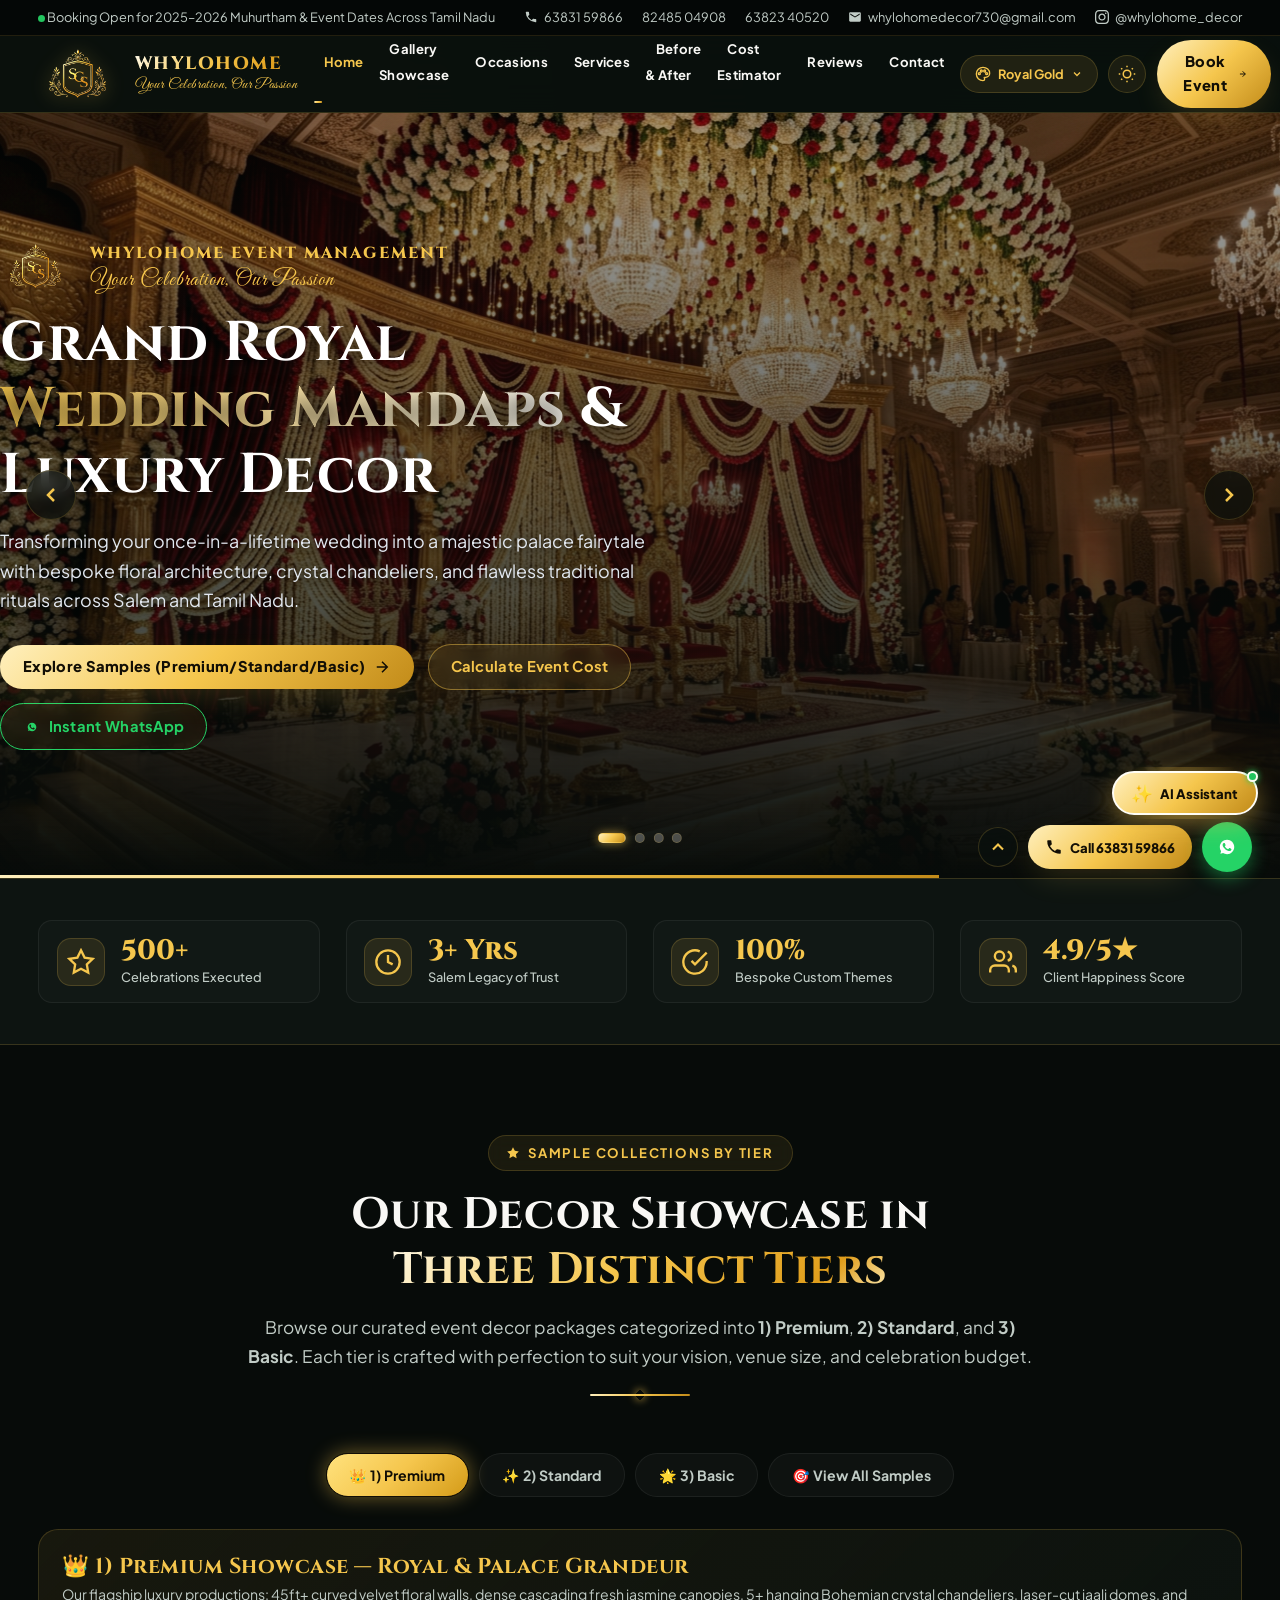
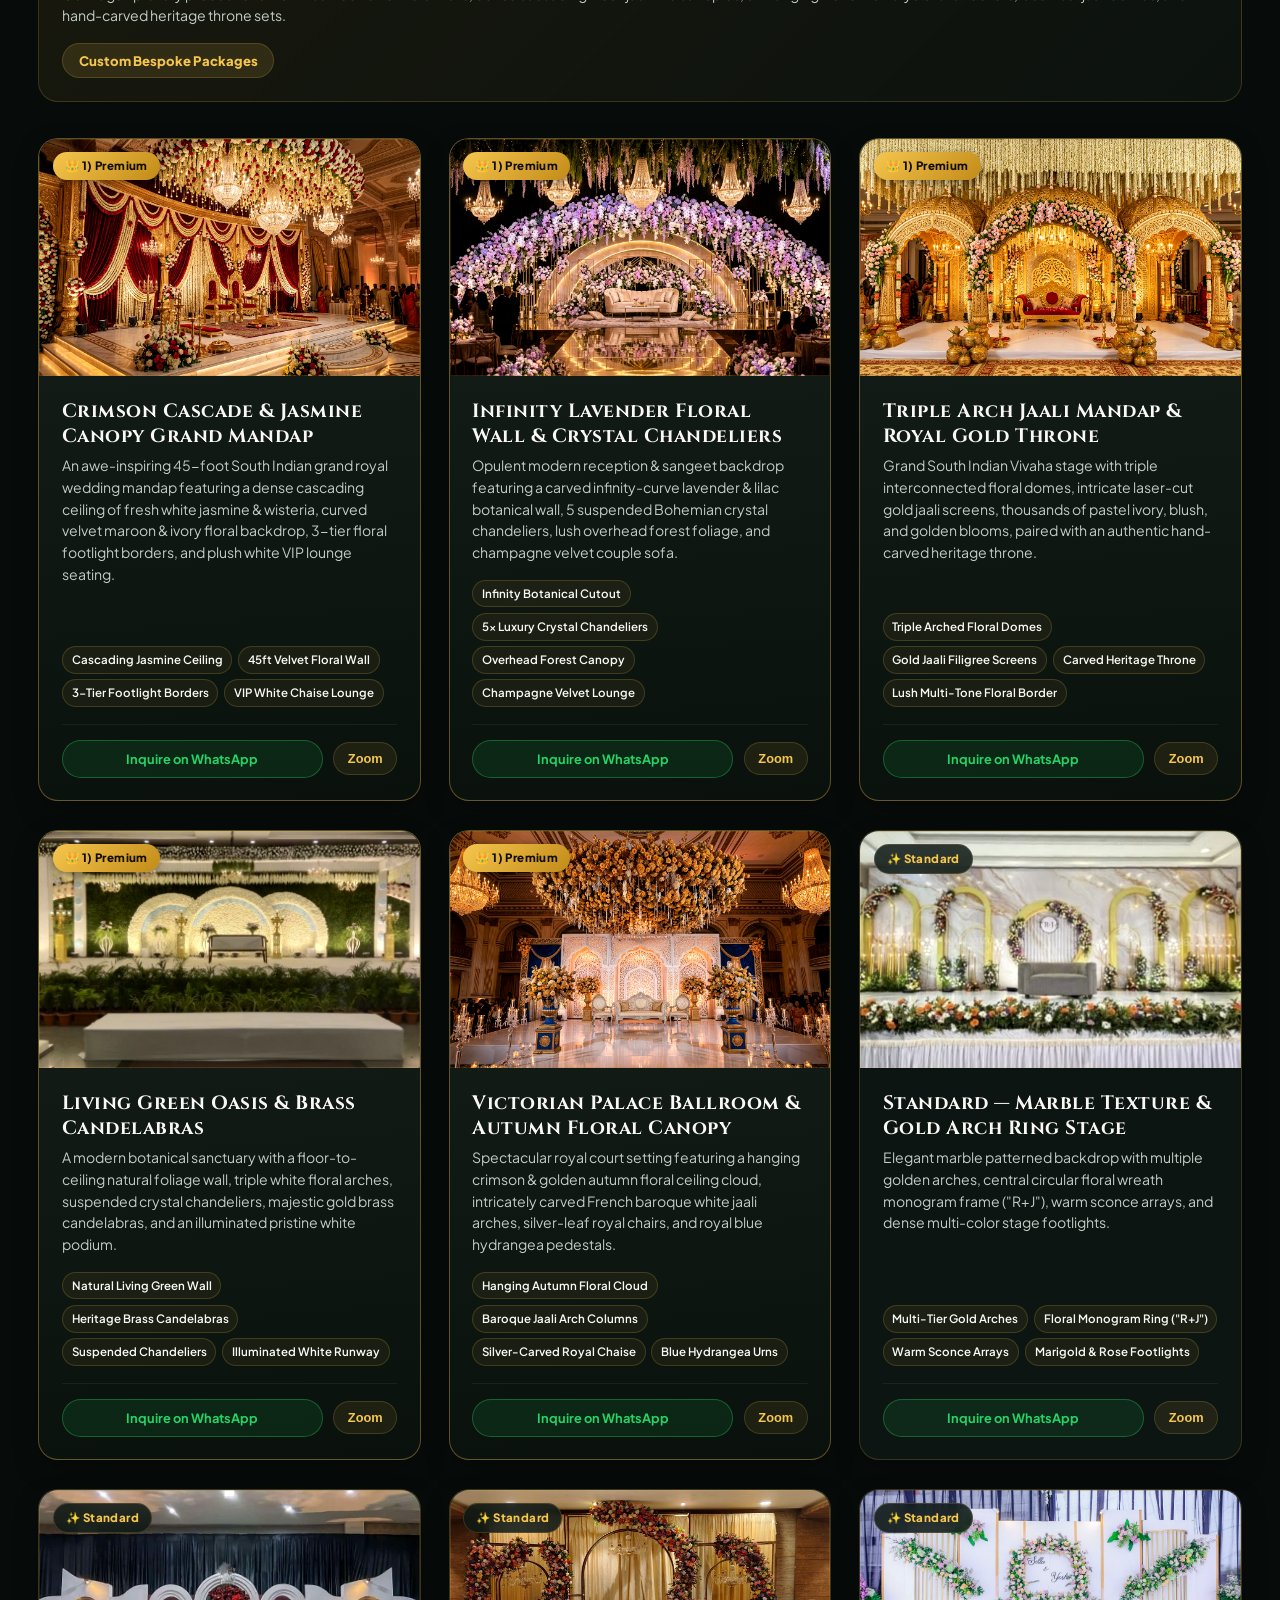
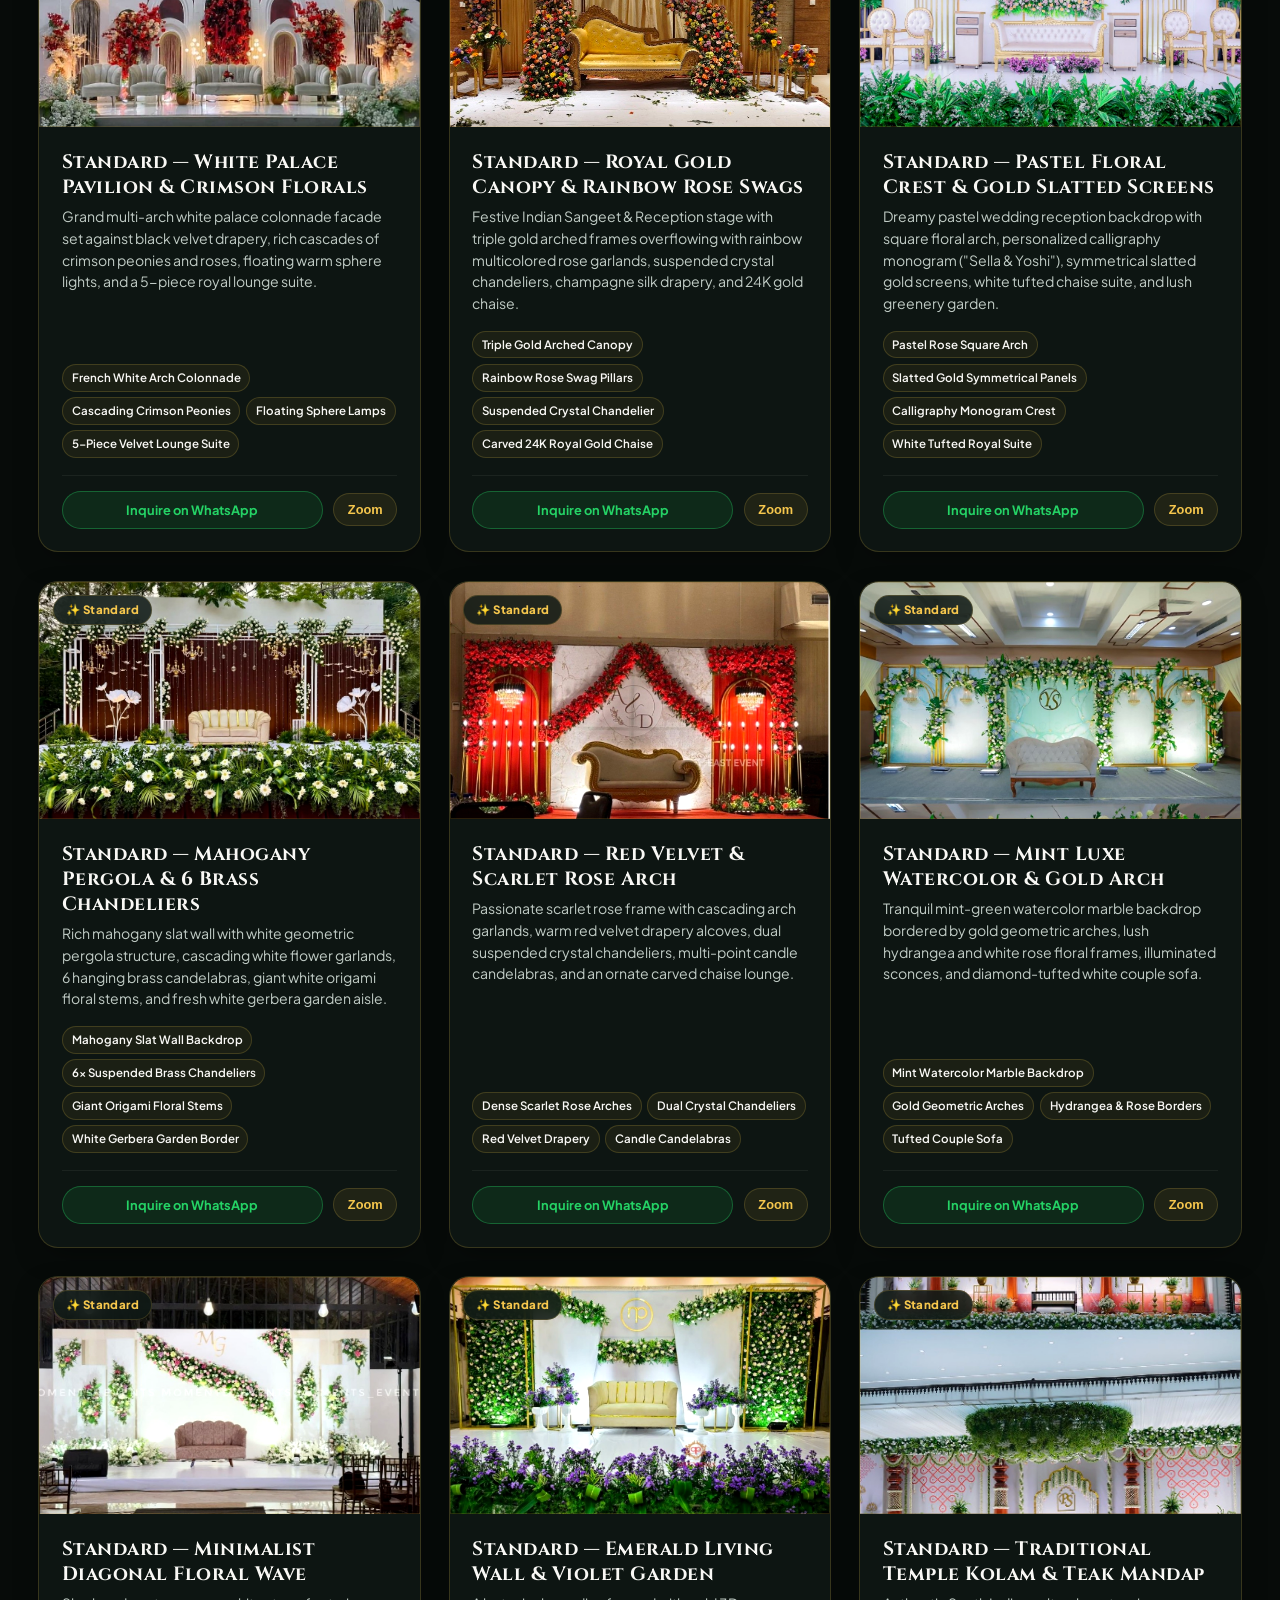
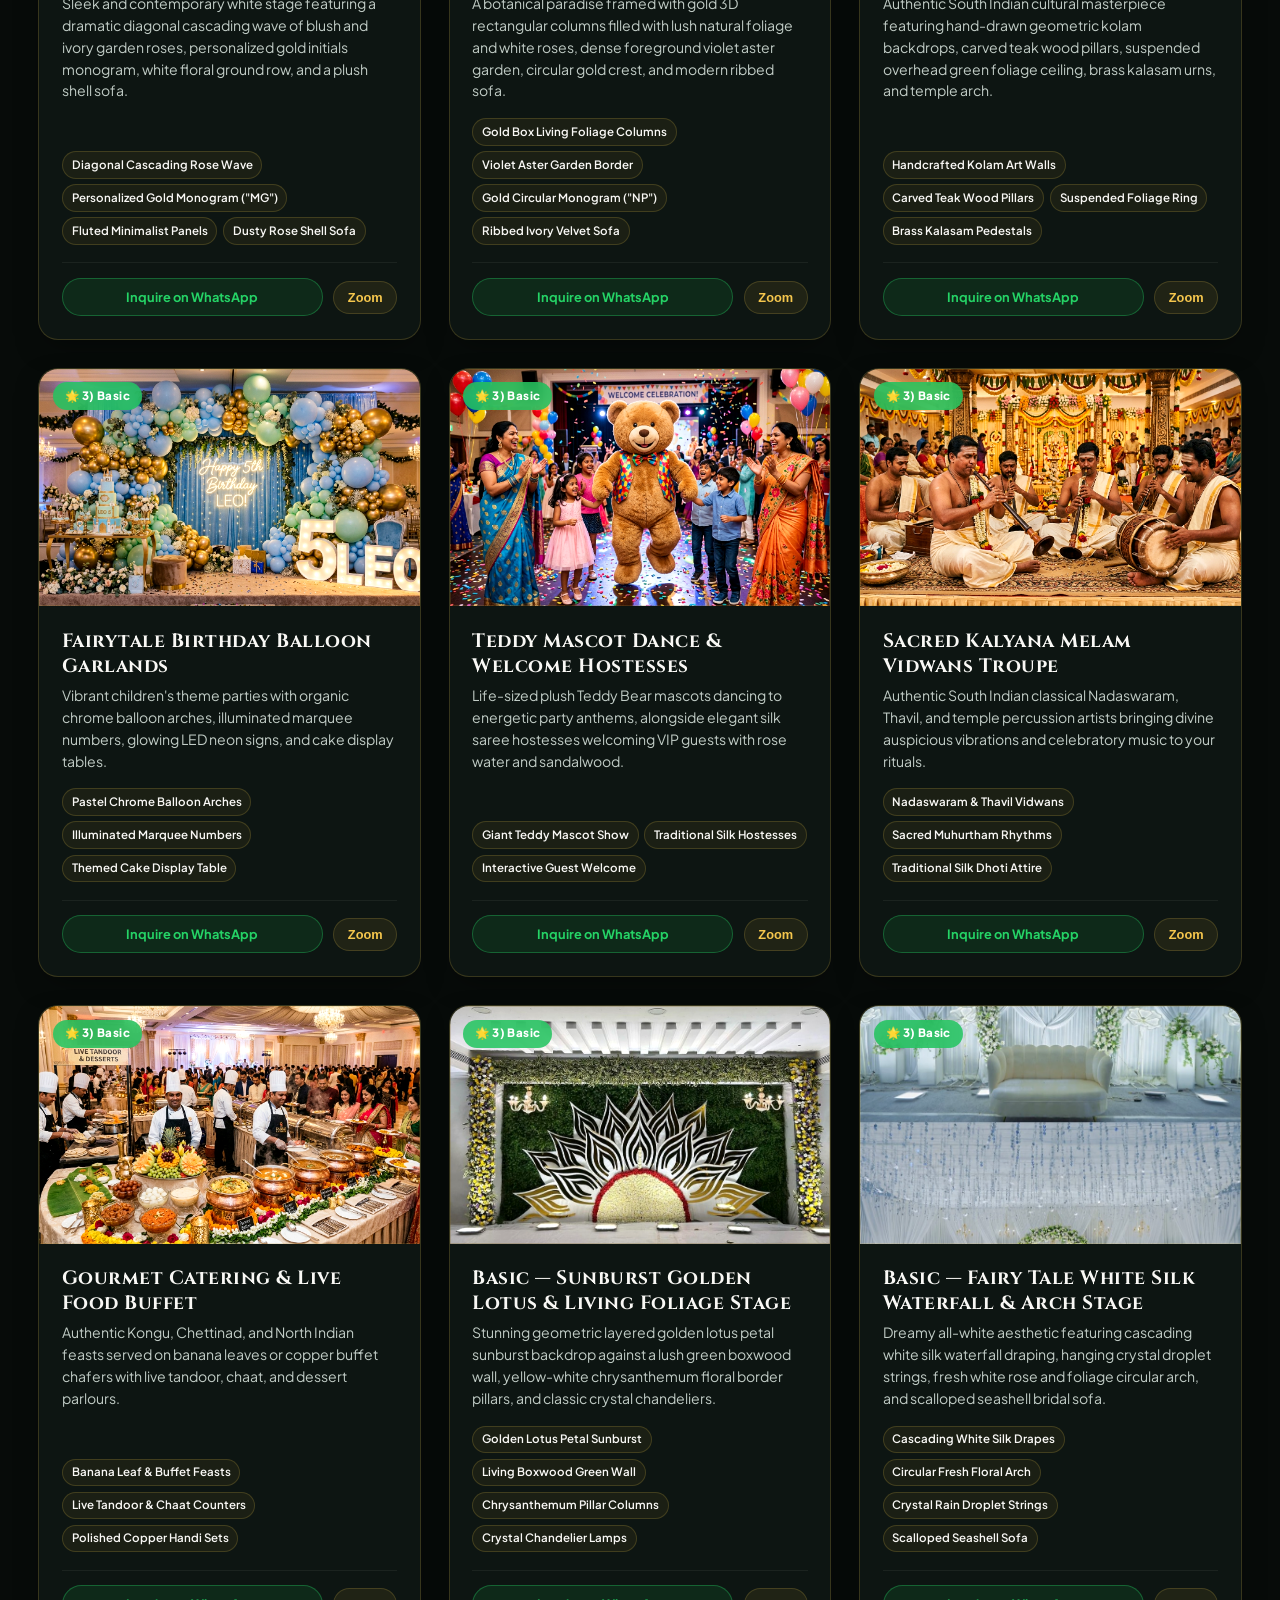
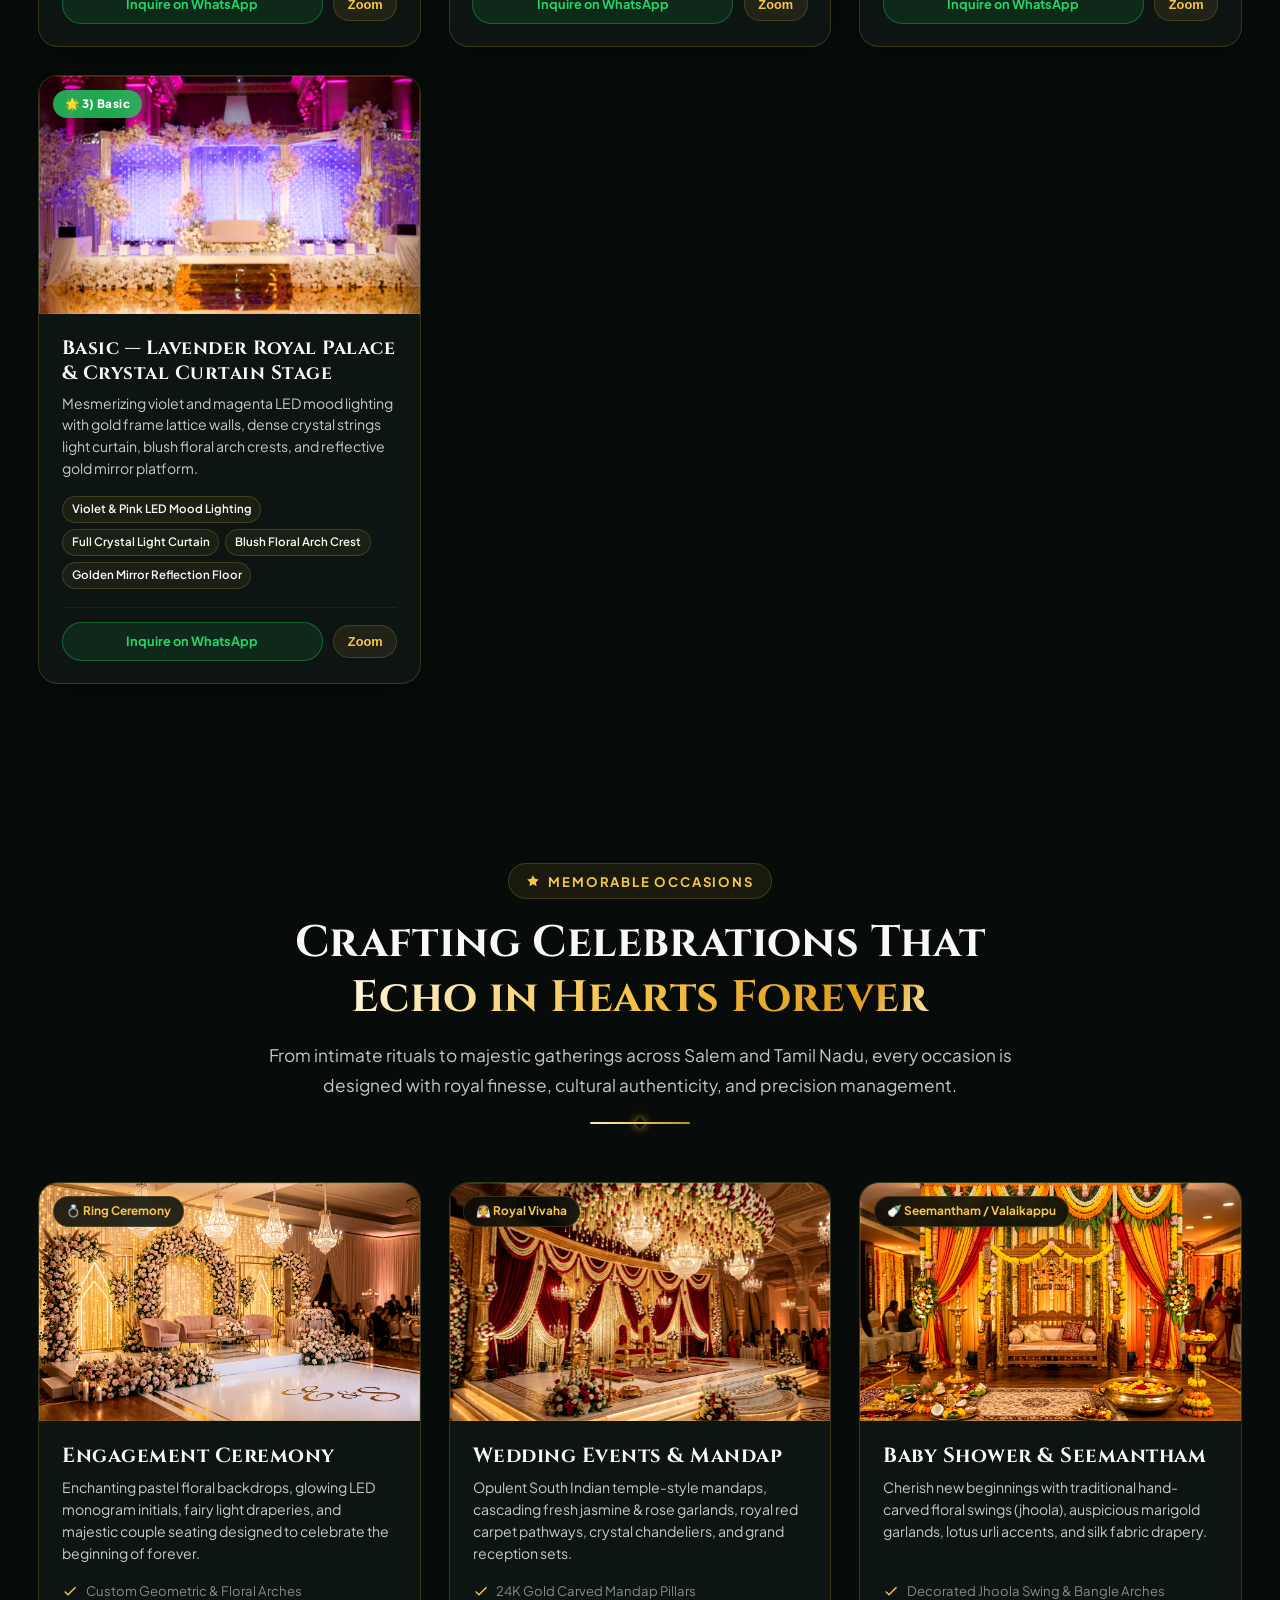
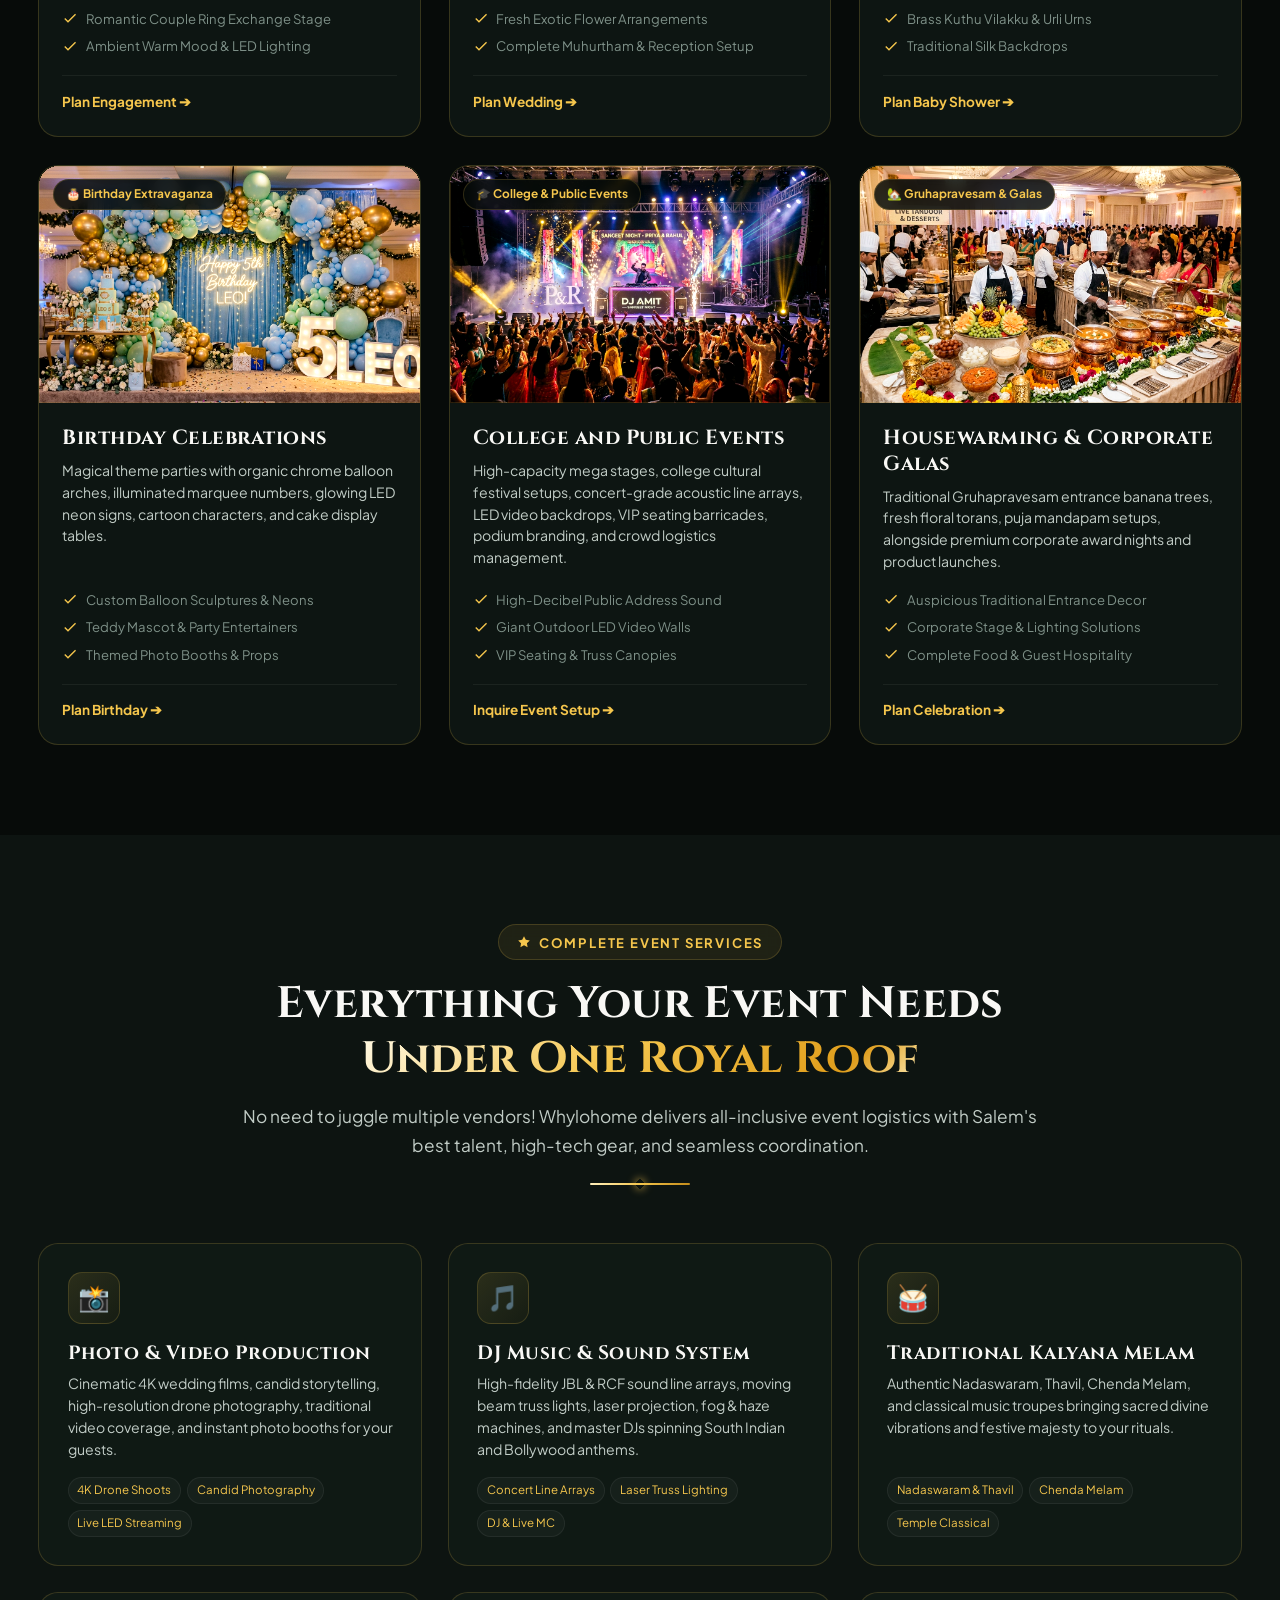
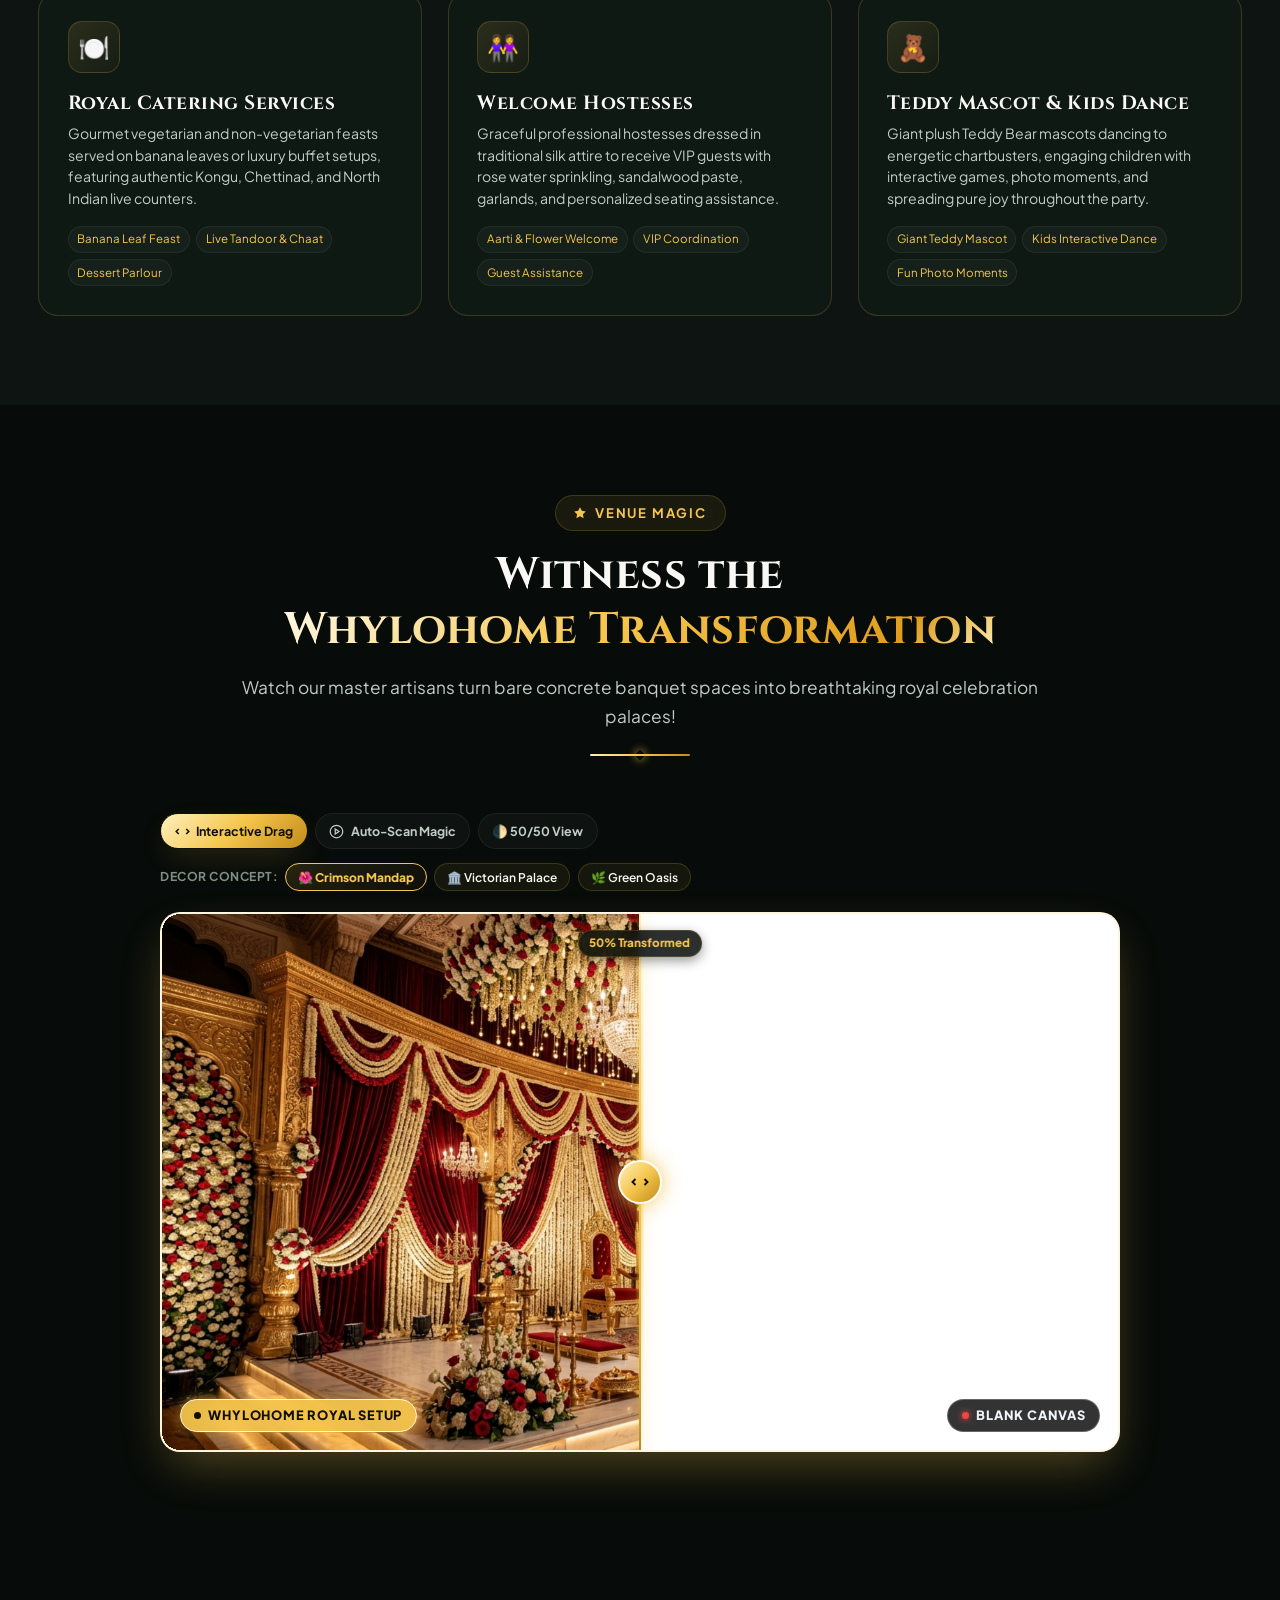
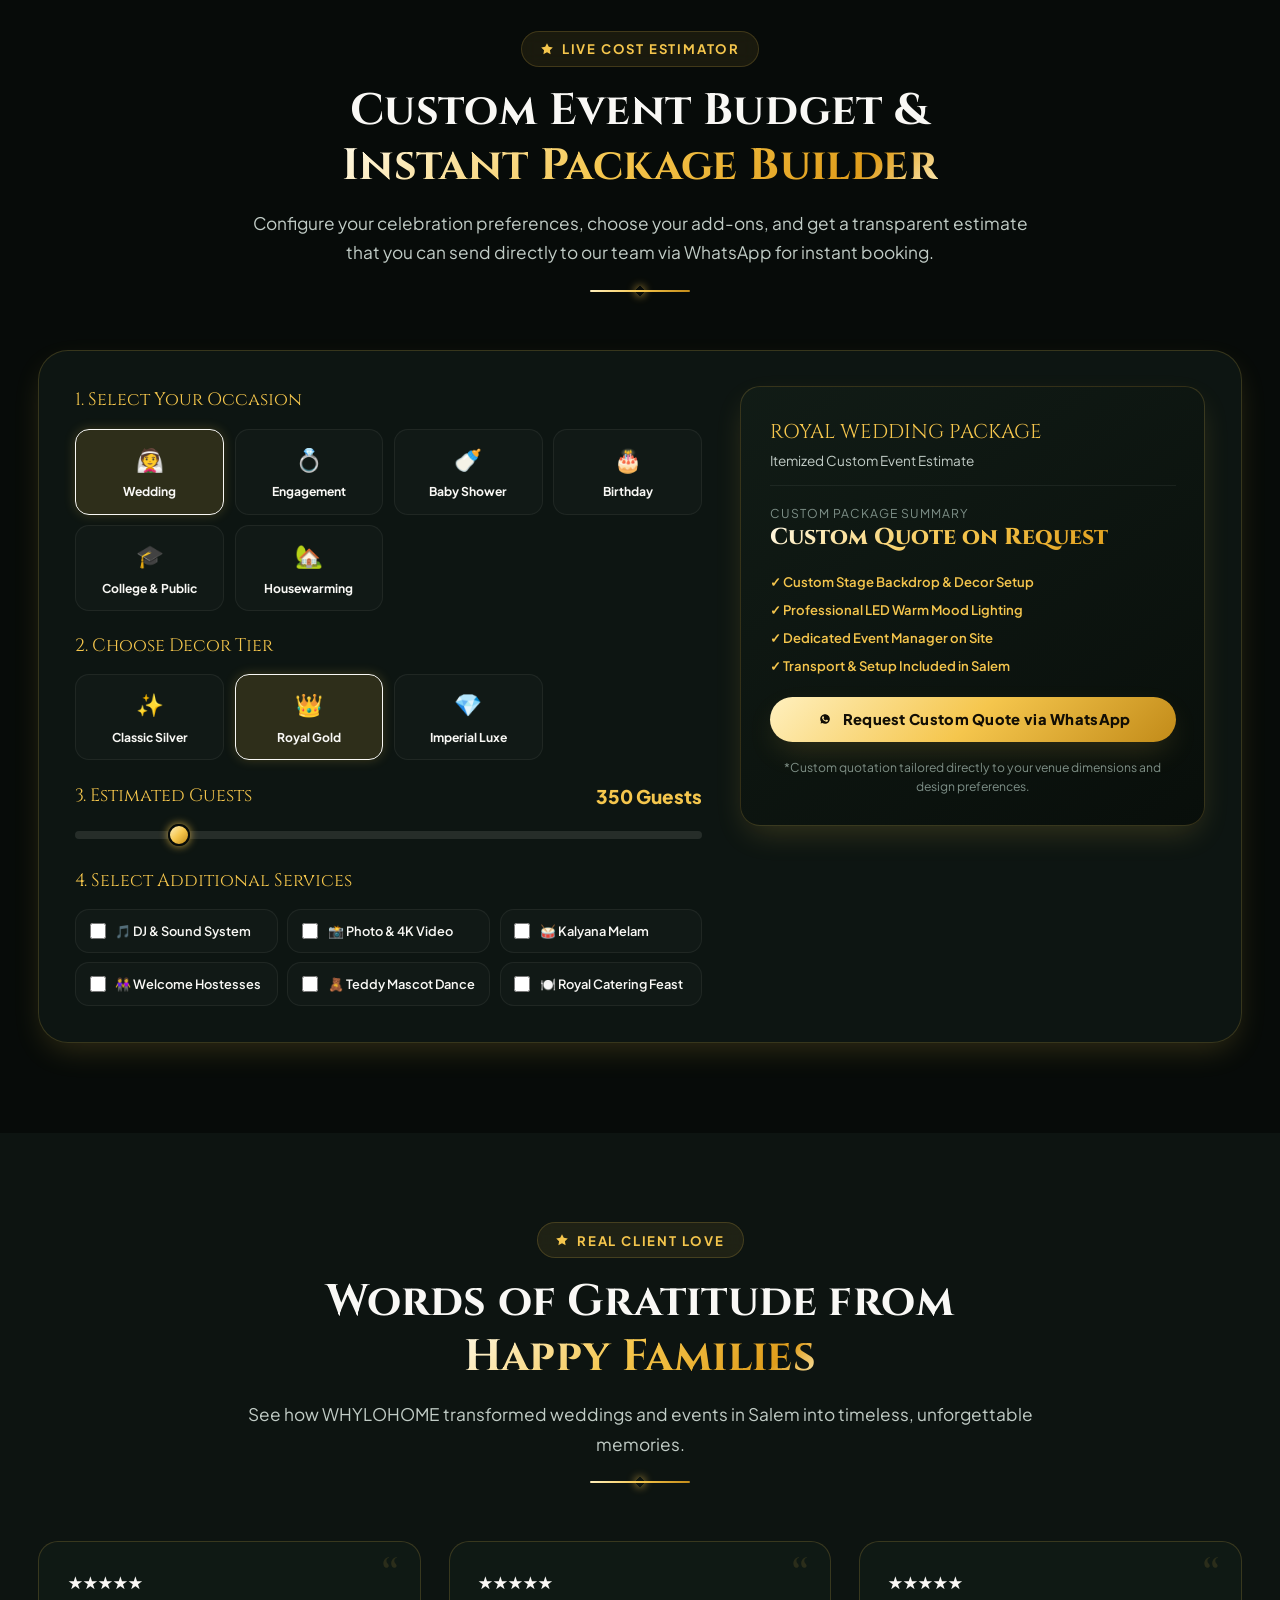
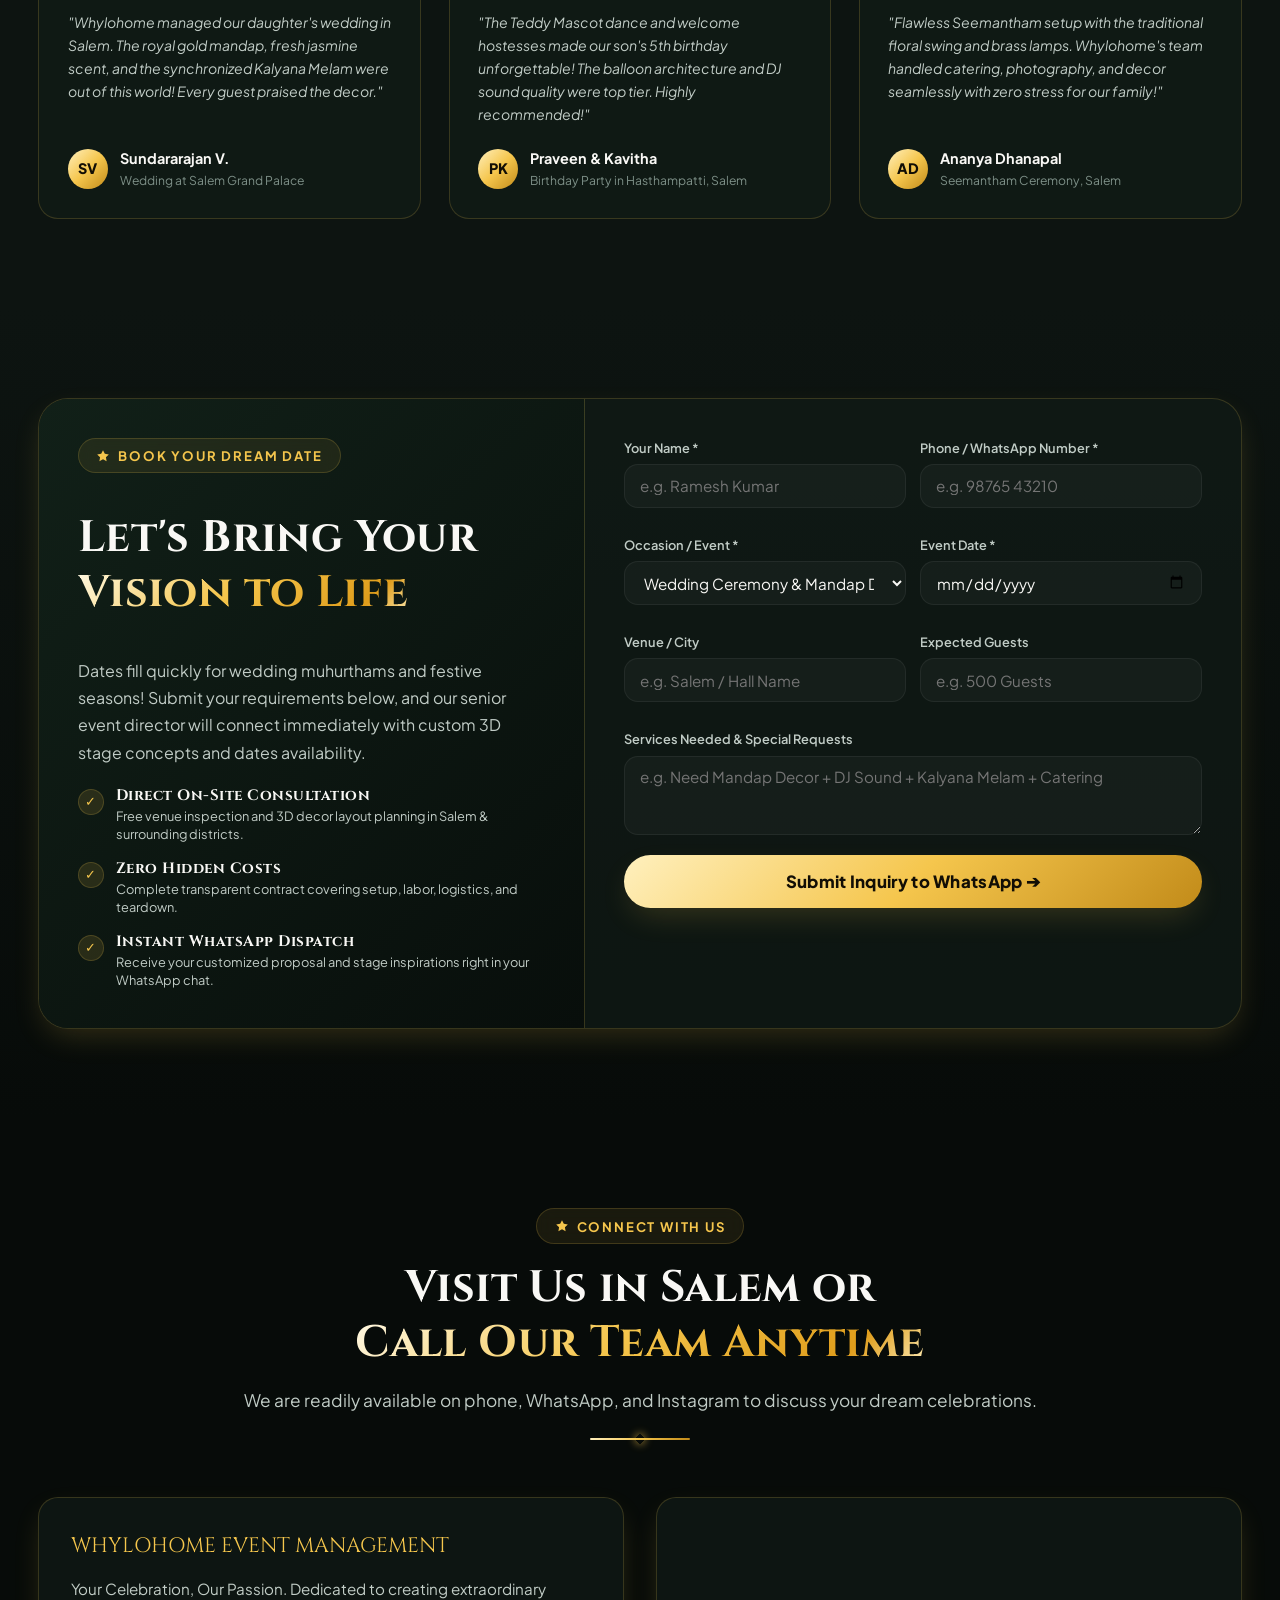
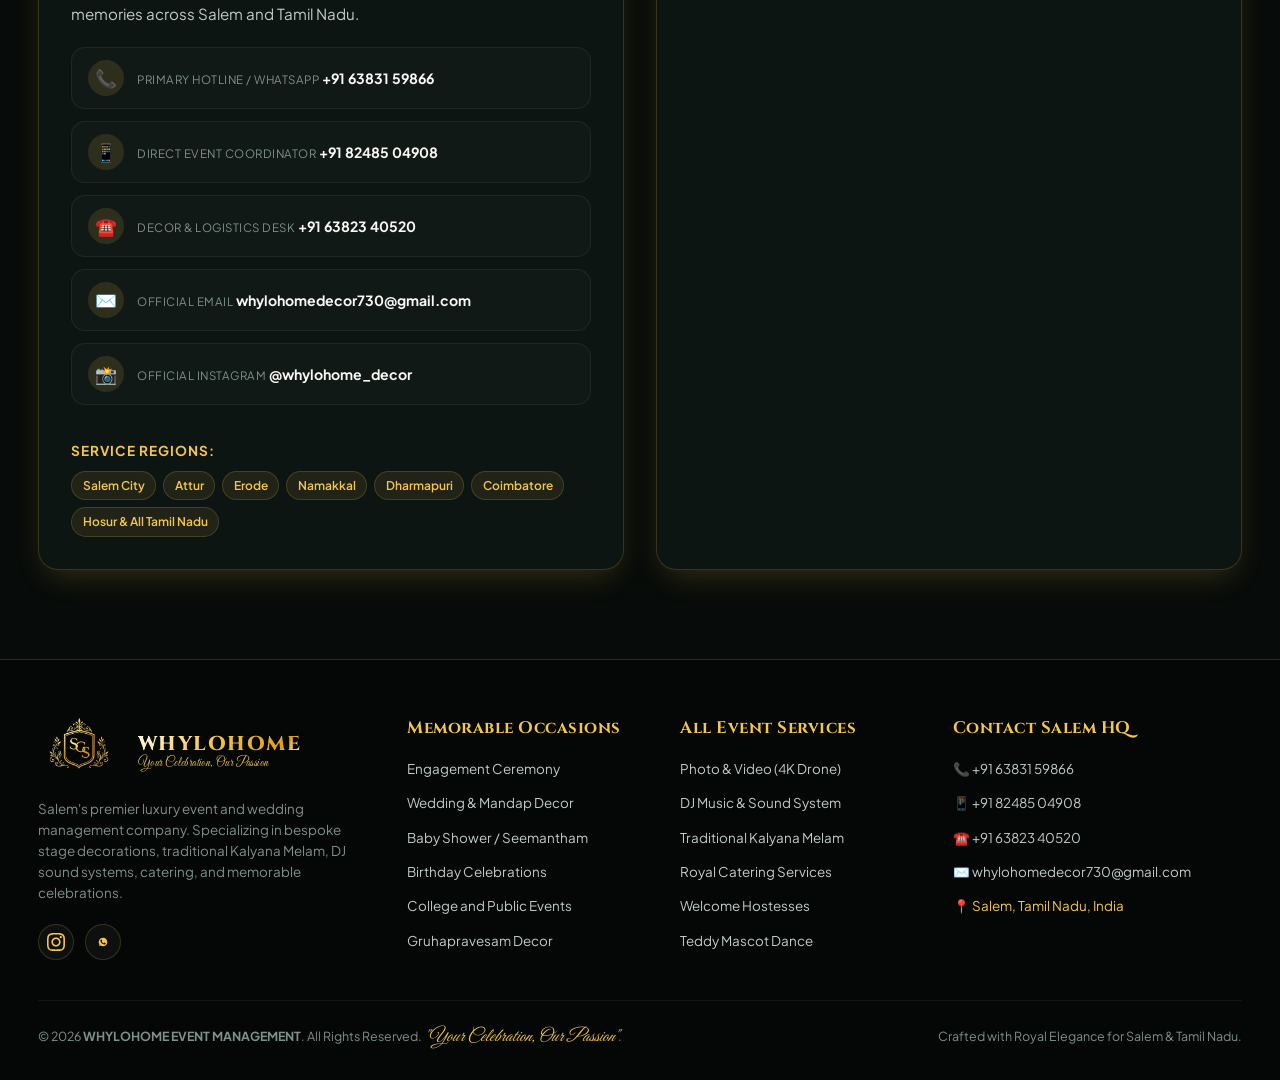
==== Videos/whylohome_website/index.html @ af34e176 "Initial commit for WhyLoHome" ====
<!DOCTYPE html>
<html lang="en" data-theme="dark">
<head>
  <meta charset="UTF-8">
  <meta name="viewport" content="width=device-width, initial-scale=1.0, maximum-scale=5.0, viewport-fit=cover">
  <title>WHYLOHOME Event Management & Decor | Your Celebration, Our Passion | Salem, Tamil Nadu</title>
  
  <!-- SEO & Social Meta Tags -->
  <meta name="description" content="WHYLOHOME Event Management & Decor (Salem, Tamil Nadu) — Premier wedding stages, floral decor, traditional Kalyana Melam, DJ sound system, catering, photo/video, welcome hostesses, and teddy dance mascot entertainment.">
  <meta name="keywords" content="Whylohome, Event Management Salem, Wedding Decorators Salem, Kalyana Melam Salem, DJ Sound System Salem, Baby Shower Decor Salem, Seemantham Decor, Birthday Party Organizers Salem, Catering Services Tamil Nadu">
  <meta name="author" content="WHYLOHOME Event Management">
  <meta name="theme-color" content="#080D0B">

  <!-- OpenGraph Tags -->
  <meta property="og:title" content="WHYLOHOME Event Management & Decor | Salem, Tamil Nadu">
  <meta property="og:description" content="Your Celebration, Our Passion. Luxury wedding decor, traditional melam, catering, DJ sound, and complete event management.">
  <meta property="og:image" content="assets/wedding_stage.jpg">
  <meta property="og:type" content="website">

  <!-- Favicon -->
  <link rel="icon" type="image/png" href="assets/sgs_logo.png">

  <!-- Google Fonts -->
  <link rel="preconnect" href="https://fonts.googleapis.com">
  <link rel="preconnect" href="https://fonts.gstatic.com" crossorigin>
  <link href="https://fonts.googleapis.com/css2?family=Alex+Brush&family=Cinzel:wght@500;600;700;800;900&family=Great+Vibes&family=Playfair+Display:ital,wght@0,500;0,700;1,400;1,600&family=Plus+Jakarta+Sans:wght@400;500;600;700;800&display=swap" rel="stylesheet">

  <!-- Stylesheets -->
  <link rel="stylesheet" href="css/style.css">

  <!-- JSON-LD Structured Data for Local Business -->
  <script type="application/ld+json">
  {
    "@context": "https://schema.org",
    "@type": "EventVenue",
    "name": "WHYLOHOME Event Management",
    "image": "assets/sgs_logo.png",
    "telephone": ["+916383159866", "+918248504908", "+916382340520"],
    "email": "whylohomedecor730@gmail.com",
    "address": {
      "@type": "PostalAddress",
      "addressLocality": "Salem",
      "addressRegion": "Tamil Nadu",
      "addressCountry": "IN"
    },
    "description": "Luxury Event & Decor Management in Salem: Weddings, Engagements, Baby Shower, Birthday Parties, DJ Sound, Kalyana Melam, Catering, and Hostesses.",
    "slogan": "Your Celebration, Our Passion"
  }
  </script>
</head>
<body>

  <!-- Gold Stardust Particle Canvas -->
  <canvas id="particlesCanvas"></canvas>

  <!-- Top Announcement Bar -->
  <aside class="top-bar">
    <div class="container">
      <div class="top-bar-inner">
        <div class="top-bar-left">
          <span class="top-bar-badge">
            <span class="pulse-dot"></span>
            Booking Open for 2025–2026 Muhurtham & Event Dates Across Tamil Nadu
          </span>
        </div>
        <div class="top-bar-right">
          <a href="tel:+916383159866" class="top-link" id="topCall1">
            <svg width="14" height="14" viewBox="0 0 24 24" fill="currentColor"><path d="M6.62 10.79a15.05 15.05 0 006.59 6.59l2.2-2.2a1 1 0 011.02-.24 11.36 11.36 0 003.58.57 1 1 0 011 1V20a1 1 0 01-1 1A17 17 0 013 4a1 1 0 011-1h3.5a1 1 0 011 1 11.36 11.36 0 00.57 3.58 1 1 0 01-.24 1.02l-2.21 2.19z"/></svg>
            63831 59866
          </a>
          <a href="tel:+918248504908" class="top-link" id="topCall2">82485 04908</a>
          <a href="tel:+916382340520" class="top-link" id="topCall3">63823 40520</a>
          <a href="mailto:whylohomedecor730@gmail.com" class="top-link" id="topEmail">
            <svg width="14" height="14" viewBox="0 0 24 24" fill="currentColor"><path d="M20 4H4c-1.1 0-2 .9-2 2v12c0 1.1.9 2 2 2h16c1.1 0 2-.9 2-2V6c0-1.1-.9-2-2-2zm0 4l-8 5-8-5V6l8 5 8-5v2z"/></svg>
            whylohomedecor730@gmail.com
          </a>
          <a href="https://instagram.com/whylohome_decor" target="_blank" rel="noopener" class="top-link" id="topInsta">
            <svg width="14" height="14" viewBox="0 0 24 24" fill="currentColor"><path d="M12 2.163c3.204 0 3.584.012 4.85.07 3.252.148 4.771 1.691 4.919 4.919.058 1.265.069 1.645.069 4.849 0 3.205-.012 3.584-.069 4.849-.149 3.225-1.664 4.771-4.919 4.919-1.266.058-1.644.07-4.85.07-3.204 0-3.584-.012-4.849-.07-3.26-.149-4.771-1.699-4.919-4.92-.058-1.265-.07-1.644-.07-4.849 0-3.204.013-3.583.07-4.849.149-3.227 1.664-4.771 4.919-4.919 1.266-.057 1.645-.069 4.849-.069zm0-2.163c-3.259 0-3.667.014-4.947.072-4.358.2-6.78 2.618-6.98 6.98-.059 1.281-.073 1.689-.073 4.948 0 3.259.014 3.668.072 4.948.2 4.358 2.618 6.78 6.98 6.98 1.281.058 1.689.072 4.948.072 3.259 0 3.668-.014 4.948-.072 4.354-.2 6.782-2.618 6.979-6.98.059-1.28.073-1.689.073-4.948 0-3.259-.014-3.667-.072-4.947-.196-4.354-2.617-6.78-6.979-6.98-1.281-.059-1.69-.073-4.949-.073zm0 5.838c-3.403 0-6.162 2.759-6.162 6.162s2.759 6.163 6.162 6.163 6.162-2.759 6.162-6.163c0-3.403-2.759-6.162-6.162-6.162zm0 10.162c-2.209 0-4-1.79-4-4 0-2.209 1.791-4 4-4s4 1.791 4 4c0 2.21-1.791 4-4 4zm6.406-11.845c-.796 0-1.441.645-1.441 1.44s.645 1.44 1.441 1.44c.795 0 1.439-.645 1.439-1.44s-.644-1.44-1.439-1.44z"/></svg>
            @whylohome_decor
          </a>
        </div>
      </div>
    </div>
  </aside>

  <!-- Sticky Luxury Navigation -->
  <header class="navbar" id="mainNavbar">
    <div class="container">
      <div class="navbar-inner">
        <a href="#home" class="nav-brand">
          <img src="assets/sgs_logo.png" alt="SGS WHYLOHOME Royal Crest Logo" class="nav-brand-logo">
          <div class="nav-brand-text">
            <span class="brand-main-title">WHYLOHOME</span>
            <span class="brand-tagline">Your Celebration, Our Passion</span>
          </div>
        </a>

        <!-- Navigation Links -->
        <nav>
          <ul class="nav-menu" id="navMenu">
            <li><a href="#home" class="nav-link active">Home</a></li>
            <li><a href="#gallery" class="nav-link">Gallery Showcase</a></li>
            <li><a href="#occasions" class="nav-link">Occasions</a></li>
            <li><a href="#services" class="nav-link">Services</a></li>
            <li><a href="#transformation" class="nav-link">Before & After</a></li>
            <li><a href="#estimator" class="nav-link">Cost Estimator</a></li>
            <li><a href="#reviews" class="nav-link">Reviews</a></li>
            <li><a href="#contact" class="nav-link">Contact</a></li>
          </ul>
        </nav>

        <!-- Right Side Nav Actions -->
        <div class="nav-actions">
          <!-- Multi-Theme Palette Selector Dropdown -->
          <div class="theme-dropdown-wrap" id="themeDropdownWrap">
            <button class="theme-picker-btn" id="themePickerBtn" title="Choose Luxury Theme Palette" aria-label="Choose Theme">
              <svg width="16" height="16" viewBox="0 0 24 24" fill="none" stroke="currentColor" stroke-width="2"><path d="M12 2C6.49 2 2 6.49 2 12s4.49 10 10 10c1.38 0 2.5-1.12 2.5-2.5 0-.61-.23-1.2-.64-1.67-.08-.1-.13-.23-.13-.36 0-.28.22-.5.5-.5H16c3.31 0 6-2.69 6-6 0-4.96-4.49-8.97-10-8.97zM6.5 13c-.83 0-1.5-.67-1.5-1.5S5.67 10 6.5 10s1.5.67 1.5 1.5S7.33 13 6.5 13zm3-4C8.67 9 8 8.33 8 7.5S8.67 6 9.5 6s1.5.67 1.5 1.5S10.33 9 9.5 9zm5 0c-.83 0-1.5-.67-1.5-1.5S13.67 6 14.5 6s1.5.67 1.5 1.5S15.33 9 14.5 9zm3 4c-.83 0-1.5-.67-1.5-1.5s.67-1.5 1.5-1.5 1.5.67 1.5 1.5-.67 1.5-1.5 1.5z"/></svg>
              <span id="activeThemeLabel">Theme</span>
              <svg width="12" height="12" viewBox="0 0 24 24" fill="none" stroke="currentColor" stroke-width="2.5"><path d="M6 9l6 6 6-6"/></svg>
            </button>
            <div class="theme-dropdown-menu" id="themeDropdownMenu">
              <div class="theme-menu-header">Select Luxury Theme</div>
              <button type="button" class="theme-option-btn active" data-theme-val="midnight">
                <div class="theme-option-info">
                  <span class="theme-color-dot dot-midnight"></span>
                  <span class="theme-option-name">👑 Royal Midnight Gold</span>
                </div>
                <span class="theme-option-check">✓</span>
              </button>
              <button type="button" class="theme-option-btn" data-theme-val="pearl">
                <div class="theme-option-info">
                  <span class="theme-color-dot dot-pearl"></span>
                  <span class="theme-option-name">☀️ Luxe Champagne Pearl</span>
                </div>
                <span class="theme-option-check">✓</span>
              </button>
              <button type="button" class="theme-option-btn" data-theme-val="emerald">
                <div class="theme-option-info">
                  <span class="theme-color-dot dot-emerald"></span>
                  <span class="theme-option-name">🌿 Emerald Palace Royale</span>
                </div>
                <span class="theme-option-check">✓</span>
              </button>
              <button type="button" class="theme-option-btn" data-theme-val="rosegold">
                <div class="theme-option-info">
                  <span class="theme-color-dot dot-rosegold"></span>
                  <span class="theme-option-name">🌸 Rose Gold Romance</span>
                </div>
                <span class="theme-option-check">✓</span>
              </button>
            </div>
          </div>

          <!-- Quick Toggle Mode Switch (One-Click Dark/Light) -->
          <button class="theme-toggle-btn" id="themeToggleBtn" title="Quick Toggle Day / Night" aria-label="Toggle Theme">
            <svg width="20" height="20" viewBox="0 0 24 24" fill="none" stroke="currentColor" stroke-width="2"><circle cx="12" cy="12" r="5"></circle><line x1="12" y1="1" x2="12" y2="3"></line><line x1="12" y1="21" x2="12" y2="23"></line><line x1="4.22" y1="4.22" x2="5.64" y2="5.64"></line><line x1="18.36" y1="18.36" x2="19.78" y2="19.78"></line><line x1="1" y1="12" x2="3" y2="12"></line><line x1="21" y1="12" x2="23" y2="12"></line><line x1="4.22" y1="19.78" x2="5.64" y2="18.36"></line><line x1="18.36" y1="5.64" x2="19.78" y2="4.22"></line></svg>
          </button>

          <!-- Quick WhatsApp CTA -->
          <a href="https://wa.me/916383159866?text=Hello%20WHYLOHOME,%20I%20would%20like%20to%20inquire%20about%20event%20and%20decor%20management%20services!" target="_blank" rel="noopener" class="btn-gold" id="navBookCta">
            <span>Book Event</span>
            <svg width="16" height="16" viewBox="0 0 24 24" fill="none" stroke="currentColor" stroke-width="2.5"><path d="M5 12h14M12 5l7 7-7 7"/></svg>
          </a>

          <!-- Mobile Hamburger -->
          <button class="mobile-menu-btn" id="mobileMenuBtn" aria-label="Toggle navigation menu">☰</button>
        </div>
      </div>
    </div>
  </header>

  <main>
    <!-- ==========================================================================
         HERO SLIDESHOW SECTION
         ========================================================================== -->
    <section class="hero-section" id="home">
      <div class="hero-slider">
        
        <!-- Slide 1: Grand Royal Wedding Stage -->
        <article class="hero-slide active">
          <div class="hero-slide-bg" style="background-image: url('assets/premium_stage_crimson_curtain.jpg');"></div>
          <div class="hero-overlay"></div>
          <div class="container hero-content-wrapper">
            <div class="hero-content">
              <div class="hero-logo-lockup">
                <img src="assets/sgs_logo.png" alt="SGS Crest" class="hero-shield-img">
                <div>
                  <div class="hero-brand-title">WHYLOHOME EVENT MANAGEMENT</div>
                  <div class="hero-tagline-text">Your Celebration, Our Passion</div>
                </div>
              </div>
              <h1 class="hero-main-heading">
                Grand Royal <span class="gold-text-shimmer">Wedding Mandaps</span> & Luxury Decor
              </h1>
              <p class="hero-description">
                Transforming your once-in-a-lifetime wedding into a majestic palace fairytale with bespoke floral architecture, crystal chandeliers, and flawless traditional rituals across Salem and Tamil Nadu.
              </p>
              <div class="hero-cta-group">
                <a href="#gallery" class="btn-gold">
                  <span>Explore Samples (Premium/Standard/Basic)</span>
                  <svg width="18" height="18" viewBox="0 0 24 24" fill="none" stroke="currentColor" stroke-width="2"><path d="M5 12h14M12 5l7 7-7 7"/></svg>
                </a>
                <a href="#estimator" class="btn-outline-gold">
                  <span>Calculate Event Cost</span>
                </a>
                <a href="https://wa.me/916383159866?text=Hi%20Whylohome,%20I'm%20planning%20a%20wedding%20and%20need%20stage%20decor%20details." target="_blank" rel="noopener" class="btn-outline-gold" style="border-color: #25D366; color: #25D366;">
                  <svg width="18" height="18" viewBox="0 0 24 24" fill="currentColor"><path d="M12.031 6.172c-3.181 0-5.767 2.586-5.768 5.766-.001 1.298.38 2.27 1.019 3.287l-.582 2.128 2.182-.573c.978.58 1.911.928 3.145.929 3.178 0 5.767-2.587 5.768-5.766.001-3.187-2.575-5.77-5.764-5.771zm3.392 8.244c-.144.405-.837.774-1.17.824-.299.045-.677.063-1.092-.069-.252-.08-.575-.187-.988-.365-1.739-.751-2.874-2.502-2.961-2.617-.087-.116-.708-.94-.708-1.793s.448-1.273.607-1.446c.159-.173.346-.217.462-.217l.332.006c.106.005.249-.04.39.298.144.347.491 1.2.534 1.287.043.087.072.188.014.304-.058.116-.087.188-.173.289l-.26.304c-.087.086-.177.18-.076.354.101.174.449.741.964 1.201.662.591 1.221.774 1.394.86.173.086.275.072.376-.044.101-.116.433-.506.549-.68.116-.173.231-.145.39-.087s1.011.477 1.184.564.289.13.332.202c.043.073.043.419-.101.824z"/></svg>
                  <span>Instant WhatsApp</span>
                </a>
              </div>
            </div>
          </div>
        </article>

        <!-- Slide 2: Modern Lavender Infinity Stage -->
        <article class="hero-slide">
          <div class="hero-slide-bg" style="background-image: url('assets/premium_stage_lavender_infinity.jpg');"></div>
          <div class="hero-overlay"></div>
          <div class="container hero-content-wrapper">
            <div class="hero-content">
              <div class="hero-logo-lockup">
                <img src="assets/sgs_logo.png" alt="SGS Crest" class="hero-shield-img">
                <div>
                  <div class="hero-brand-title">WHYLOHOME EVENT MANAGEMENT</div>
                  <div class="hero-tagline-text">Your Celebration, Our Passion</div>
                </div>
              </div>
              <h2 class="hero-main-heading">
                Dreamy <span class="gold-text-shimmer">Infinity Lavender & Crystal</span> Ambiances
              </h2>
              <p class="hero-description">
                Step into a world of romance with cascading botanical arches, hanging Bohemian crystal chandeliers, infinity floral walls, and champagne velvet lounges.
              </p>
              <div class="hero-cta-group">
                <a href="#gallery" class="btn-gold">
                  <span>View Premium Designs</span>
                  <svg width="18" height="18" viewBox="0 0 24 24" fill="none" stroke="currentColor" stroke-width="2"><path d="M5 12h14M12 5l7 7-7 7"/></svg>
                </a>
                <a href="#booking" class="btn-outline-gold">
                  <span>Check Date Availability</span>
                </a>
              </div>
            </div>
          </div>
        </article>

        <!-- Slide 3: Triple Arch Jaali Mandap -->
        <article class="hero-slide">
          <div class="hero-slide-bg" style="background-image: url('assets/premium_stage_triple_arch_jaali.jpg');"></div>
          <div class="hero-overlay"></div>
          <div class="container hero-content-wrapper">
            <div class="hero-content">
              <div class="hero-logo-lockup">
                <img src="assets/sgs_logo.png" alt="SGS Crest" class="hero-shield-img">
                <div>
                  <div class="hero-brand-title">WHYLOHOME EVENT MANAGEMENT</div>
                  <div class="hero-tagline-text">Your Celebration, Our Passion</div>
                </div>
              </div>
              <h2 class="hero-main-heading">
                Heritage <span class="gold-text-shimmer">Triple Jaali Domes & Royal Gold Throne</span>
              </h2>
              <p class="hero-description">
                Honor sacred traditions with hand-carved heritage throne sets, thousands of pastel rose and jasmine blossoms, and intricate royal gold jaali screen architecture.
              </p>
              <div class="hero-cta-group">
                <a href="#services" class="btn-gold">
                  <span>All-In-One Services</span>
                  <svg width="18" height="18" viewBox="0 0 24 24" fill="none" stroke="currentColor" stroke-width="2"><path d="M5 12h14M12 5l7 7-7 7"/></svg>
                </a>
                <a href="#estimator" class="btn-outline-gold">
                  <span>Plan Mandap Setup</span>
                </a>
              </div>
            </div>
          </div>
        </article>

        <!-- Slide 4: Victorian Palace Ballroom -->
        <article class="hero-slide">
          <div class="hero-slide-bg" style="background-image: url('assets/premium_stage_victorian_palace.jpg');"></div>
          <div class="hero-overlay"></div>
          <div class="container hero-content-wrapper">
            <div class="hero-content">
              <div class="hero-logo-lockup">
                <img src="assets/sgs_logo.png" alt="SGS Crest" class="hero-shield-img">
                <div>
                  <div class="hero-brand-title">WHYLOHOME EVENT MANAGEMENT</div>
                  <div class="hero-tagline-text">Your Celebration, Our Passion</div>
                </div>
              </div>
              <h2 class="hero-main-heading">
                Victorian <span class="gold-text-shimmer">Palace Suspended Floral Cloud</span>
              </h2>
              <p class="hero-description">
                Elevate your reception with suspended autumn flower clouds, French baroque jaali arches, silver-carved seating, and majestic hydrangea pedestals.
              </p>
              <div class="hero-cta-group">
                <a href="#contact" class="btn-gold">
                  <span>Talk to Senior Planner</span>
                  <svg width="18" height="18" viewBox="0 0 24 24" fill="none" stroke="currentColor" stroke-width="2"><path d="M5 12h14M12 5l7 7-7 7"/></svg>
                </a>
                <a href="#gallery" class="btn-outline-gold">
                  <span>Explore 3 Categories</span>
                </a>
              </div>
            </div>
          </div>
        </article>

        <!-- Slideshow Arrows -->
        <button class="hero-nav-arrow prev" aria-label="Previous Slide">
          <svg width="24" height="24" viewBox="0 0 24 24" fill="none" stroke="currentColor" stroke-width="2.5"><path d="M15 18l-6-6 6-6"/></svg>
        </button>
        <button class="hero-nav-arrow next" aria-label="Next Slide">
          <svg width="24" height="24" viewBox="0 0 24 24" fill="none" stroke="currentColor" stroke-width="2.5"><path d="M9 18l6-6-6-6"/></svg>
        </button>

        <!-- Slideshow Pagination Dots -->
        <div class="hero-slider-pagination">
          <div class="pagination-dot active" data-index="0"></div>
          <div class="pagination-dot" data-index="1"></div>
          <div class="pagination-dot" data-index="2"></div>
          <div class="pagination-dot" data-index="3"></div>
        </div>

        <!-- Timer Progress Bar -->
        <div class="hero-progress-bar"></div>
      </div>
    </section>

    <!-- ==========================================================================
         STATS & TRUST PILLARS SECTION
         ========================================================================== -->
    <section class="stats-bar-section">
      <div class="container">
        <div class="stats-card-grid">
          
          <div class="stat-item">
            <div class="stat-icon-wrap">
              <svg width="28" height="28" viewBox="0 0 24 24" fill="none" stroke="currentColor" stroke-width="2"><path d="M12 2l3.09 6.26L22 9.27l-5 4.87 1.18 6.88L12 17.77l-6.18 3.25L7 14.14 2 9.27l6.91-1.01L12 2z"/></svg>
            </div>
            <div class="stat-info">
              <div class="stat-number" data-target="500" data-suffix="+">500+</div>
              <div class="stat-label">Celebrations Executed</div>
            </div>
          </div>

          <div class="stat-item">
            <div class="stat-icon-wrap">
              <svg width="28" height="28" viewBox="0 0 24 24" fill="none" stroke="currentColor" stroke-width="2"><circle cx="12" cy="12" r="10"></circle><polyline points="12 6 12 12 16 14"></polyline></svg>
            </div>
            <div class="stat-info">
              <div class="stat-number" data-target="3" data-suffix="+ Yrs">3+ Yrs</div>
              <div class="stat-label">Salem Legacy of Trust</div>
            </div>
          </div>

          <div class="stat-item">
            <div class="stat-icon-wrap">
              <svg width="28" height="28" viewBox="0 0 24 24" fill="none" stroke="currentColor" stroke-width="2"><path d="M22 11.08V12a10 10 0 1 1-5.93-9.14"></path><polyline points="22 4 12 14.01 9 11.01"></polyline></svg>
            </div>
            <div class="stat-info">
              <div class="stat-number" data-target="100" data-suffix="%">100%</div>
              <div class="stat-label">Bespoke Custom Themes</div>
            </div>
          </div>

          <div class="stat-item">
            <div class="stat-icon-wrap">
              <svg width="28" height="28" viewBox="0 0 24 24" fill="none" stroke="currentColor" stroke-width="2"><path d="M17 21v-2a4 4 0 0 0-4-4H5a4 4 0 0 0-4 4v2"></path><circle cx="9" cy="7" r="4"></circle><path d="M23 21v-2a4 4 0 0 0-3-3.87"></path><path d="M16 3.13a4 4 0 0 1 0 7.75"></path></svg>
            </div>
            <div class="stat-info">
              <div class="stat-number" data-target="4.9" data-suffix="/5★">4.9/5★</div>
              <div class="stat-label">Client Happiness Score</div>
            </div>
          </div>

        </div>
      </div>
    </section>

    <!-- ==========================================================================
         3-TIER CATEGORIZED SHOWCASE GALLERY (PREMIUM, STANDARD, BASIC)
         ========================================================================== -->
    <section class="section" id="gallery">
      <div class="container">
        
        <header class="section-header">
          <div class="badge-royal">
            <svg viewBox="0 0 24 24"><path d="M12 2l3.09 6.26L22 9.27l-5 4.87 1.18 6.88L12 17.77l-6.18 3.25L7 14.14 2 9.27l6.91-1.01L12 2z"/></svg>
            Sample Collections By Tier
          </div>
          <h2 class="section-title">
            Our Decor Showcase in <span class="gold-text-gradient">Three Distinct Tiers</span>
          </h2>
          <p class="section-subtitle">
            Browse our curated event decor packages categorized into <strong>1) Premium</strong>, <strong>2) Standard</strong>, and <strong>3) Basic</strong>. Each tier is crafted with perfection to suit your vision, venue size, and celebration budget.
          </p>
          <div class="section-divider">
            <div class="section-divider-icon"></div>
          </div>
        </header>

        <!-- 3-Tier Interactive Category Tabs -->
        <div class="gallery-tier-nav">
          <button class="tier-tab-btn active premium-tab" data-tier="premium">
            <span>👑 1) Premium</span>
          </button>
          <button class="tier-tab-btn" data-tier="standard">
            <span>✨ 2) Standard</span>
          </button>
          <button class="tier-tab-btn" data-tier="basic">
            <span>🌟 3) Basic</span>
          </button>
          <button class="tier-tab-btn" data-tier="all">
            <span>🎯 View All Samples</span>
          </button>
        </div>

        <!-- Dynamic Tier Description Header Banner -->
        <div class="tier-info-banner" id="tierInfoBanner">
          <div class="tier-info-text">
            <h3 id="tierBannerTitle">👑 1) Premium Showcase — Royal & Palace Grandeur</h3>
            <p id="tierBannerDesc">Our flagship luxury productions: 45ft+ curved velvet floral walls, dense cascading fresh jasmine canopies, 5+ hanging Bohemian crystal chandeliers, laser-cut jaali domes, and hand-carved heritage throne sets.</p>
          </div>
          <div class="tier-price-pill" id="tierBannerPrice">Custom Bespoke Packages</div>
        </div>

        <!-- Categorized Samples Grid -->
        <div class="gallery-samples-grid" id="gallerySamplesGrid">

          <!-- ==========================================
               PREMIUM SAMPLES (5 Grand Stages Uploaded)
               ========================================== -->
          
          <!-- Premium 1: Crimson Cascade & Jasmine Canopy Grand Mandap -->
          <article class="sample-card is-premium" data-tier="premium">
            <div class="sample-img-wrap">
              <img src="assets/premium_stage_crimson_curtain.jpg" alt="Grand Royal Wedding Mandap with Maroon Velvet and Jasmine Canopy" class="sample-img" loading="lazy">
              <span class="sample-tier-tag premium-tag">👑 1) Premium</span>
              <div class="sample-zoom-overlay">
                <div class="sample-zoom-btn">🔍</div>
              </div>
            </div>
            <div class="sample-details">
              <h3 class="sample-title">Crimson Cascade & Jasmine Canopy Grand Mandap</h3>
              <p class="sample-desc">
                An awe-inspiring 45-foot South Indian grand royal wedding mandap featuring a dense cascading ceiling of fresh white jasmine & wisteria, curved velvet maroon & ivory floral backdrop, 3-tier floral footlight borders, and plush white VIP lounge seating.
              </p>
              <div class="sample-highlights">
                <span class="sample-highlight-pill">Cascading Jasmine Ceiling</span>
                <span class="sample-highlight-pill">45ft Velvet Floral Wall</span>
                <span class="sample-highlight-pill">3-Tier Footlight Borders</span>
                <span class="sample-highlight-pill">VIP White Chaise Lounge</span>
              </div>
              <div class="sample-actions">
                <a href="https://wa.me/916383159866?text=Hi%20Whylohome,%20I%20am%20interested%20in%20the%20*Premium%20Crimson%20Cascade%20%26%20Jasmine%20Canopy%20Grand%20Mandap*%20stage%20decor.%20Please%20share%20availability%20and%20quotation!" target="_blank" rel="noopener" class="sample-inquire-btn">
                  <span>Inquire on WhatsApp</span>
                </a>
                <button class="sample-view-btn" aria-label="View large photo">Zoom</button>
              </div>
            </div>
          </article>

          <!-- Premium 2: Infinity Lavender Botanical Wall & Crystal Chandeliers -->
          <article class="sample-card is-premium" data-tier="premium">
            <div class="sample-img-wrap">
              <img src="assets/premium_stage_lavender_infinity.jpg" alt="Infinity Lavender Floral Wall with Crystal Chandeliers" class="sample-img" loading="lazy">
              <span class="sample-tier-tag premium-tag">👑 1) Premium</span>
              <div class="sample-zoom-overlay">
                <div class="sample-zoom-btn">🔍</div>
              </div>
            </div>
            <div class="sample-details">
              <h3 class="sample-title">Infinity Lavender Floral Wall & Crystal Chandeliers</h3>
              <p class="sample-desc">
                Opulent modern reception & sangeet backdrop featuring a carved infinity-curve lavender & lilac botanical wall, 5 suspended Bohemian crystal chandeliers, lush overhead forest foliage, and champagne velvet couple sofa.
              </p>
              <div class="sample-highlights">
                <span class="sample-highlight-pill">Infinity Botanical Cutout</span>
                <span class="sample-highlight-pill">5x Luxury Crystal Chandeliers</span>
                <span class="sample-highlight-pill">Overhead Forest Canopy</span>
                <span class="sample-highlight-pill">Champagne Velvet Lounge</span>
              </div>
              <div class="sample-actions">
                <a href="https://wa.me/916383159866?text=Hi%20Whylohome,%20I%20am%20interested%20in%20the%20*Premium%20Infinity%20Lavender%20Floral%20Wall%20%26%20Crystal%20Chandeliers*%20setup.%20Please%20share%20details!" target="_blank" rel="noopener" class="sample-inquire-btn">
                  <span>Inquire on WhatsApp</span>
                </a>
                <button class="sample-view-btn" aria-label="View large photo">Zoom</button>
              </div>
            </div>
          </article>

          <!-- Premium 3: Triple Arch Jaali Mandap & Hand-Carved Royal Throne -->
          <article class="sample-card is-premium" data-tier="premium">
            <div class="sample-img-wrap">
              <img src="assets/premium_stage_triple_arch_jaali.jpg" alt="Triple Arch Jaali Mandap with Royal Carved Throne" class="sample-img" loading="lazy">
              <span class="sample-tier-tag premium-tag">👑 1) Premium</span>
              <div class="sample-zoom-overlay">
                <div class="sample-zoom-btn">🔍</div>
              </div>
            </div>
            <div class="sample-details">
              <h3 class="sample-title">Triple Arch Jaali Mandap & Royal Gold Throne</h3>
              <p class="sample-desc">
                Grand South Indian Vivaha stage with triple interconnected floral domes, intricate laser-cut gold jaali screens, thousands of pastel ivory, blush, and golden blooms, paired with an authentic hand-carved heritage throne.
              </p>
              <div class="sample-highlights">
                <span class="sample-highlight-pill">Triple Arched Floral Domes</span>
                <span class="sample-highlight-pill">Gold Jaali Filigree Screens</span>
                <span class="sample-highlight-pill">Carved Heritage Throne</span>
                <span class="sample-highlight-pill">Lush Multi-Tone Floral Border</span>
              </div>
              <div class="sample-actions">
                <a href="https://wa.me/916383159866?text=Hi%20Whylohome,%20I%20am%20interested%20in%20the%20*Premium%20Triple%20Arch%20Jaali%20Mandap%20%26%20Royal%20Gold%20Throne*%20setup.%20Please%20share%20quotation!" target="_blank" rel="noopener" class="sample-inquire-btn">
                  <span>Inquire on WhatsApp</span>
                </a>
                <button class="sample-view-btn" aria-label="View large photo">Zoom</button>
              </div>
            </div>
          </article>

          <!-- Premium 4: Living Green Oasis & Brass Candelabra Stage -->
          <article class="sample-card is-premium" data-tier="premium">
            <div class="sample-img-wrap">
              <img src="assets/premium_stage_greenery_chandelier.jpg" alt="Modern Living Green Wall Mandap with Chandeliers" class="sample-img" loading="lazy">
              <span class="sample-tier-tag premium-tag">👑 1) Premium</span>
              <div class="sample-zoom-overlay">
                <div class="sample-zoom-btn">🔍</div>
              </div>
            </div>
            <div class="sample-details">
              <h3 class="sample-title">Living Green Oasis & Brass Candelabras</h3>
              <p class="sample-desc">
                A modern botanical sanctuary with a floor-to-ceiling natural foliage wall, triple white floral arches, suspended crystal chandeliers, majestic gold brass candelabras, and an illuminated pristine white podium.
              </p>
              <div class="sample-highlights">
                <span class="sample-highlight-pill">Natural Living Green Wall</span>
                <span class="sample-highlight-pill">Heritage Brass Candelabras</span>
                <span class="sample-highlight-pill">Suspended Chandeliers</span>
                <span class="sample-highlight-pill">Illuminated White Runway</span>
              </div>
              <div class="sample-actions">
                <a href="https://wa.me/916383159866?text=Hi%20Whylohome,%20I%20am%20interested%20in%20the%20*Premium%20Living%20Green%20Oasis%20%26%20Brass%20Candelabra*%20stage.%20Please%20share%20details!" target="_blank" rel="noopener" class="sample-inquire-btn">
                  <span>Inquire on WhatsApp</span>
                </a>
                <button class="sample-view-btn" aria-label="View large photo">Zoom</button>
              </div>
            </div>
          </article>

          <!-- Premium 5: Victorian Palace Ballroom with Suspended Autumn Canopy -->
          <article class="sample-card is-premium" data-tier="premium">
            <div class="sample-img-wrap">
              <img src="assets/premium_stage_victorian_palace.jpg" alt="Victorian Palace Stage with Suspended Autumn Floral Canopy" class="sample-img" loading="lazy">
              <span class="sample-tier-tag premium-tag">👑 1) Premium</span>
              <div class="sample-zoom-overlay">
                <div class="sample-zoom-btn">🔍</div>
              </div>
            </div>
            <div class="sample-details">
              <h3 class="sample-title">Victorian Palace Ballroom & Autumn Floral Canopy</h3>
              <p class="sample-desc">
                Spectacular royal court setting featuring a hanging crimson & golden autumn floral ceiling cloud, intricately carved French baroque white jaali arches, silver-leaf royal chairs, and royal blue hydrangea pedestals.
              </p>
              <div class="sample-highlights">
                <span class="sample-highlight-pill">Hanging Autumn Floral Cloud</span>
                <span class="sample-highlight-pill">Baroque Jaali Arch Columns</span>
                <span class="sample-highlight-pill">Silver-Carved Royal Chaise</span>
                <span class="sample-highlight-pill">Blue Hydrangea Urns</span>
              </div>
              <div class="sample-actions">
                <a href="https://wa.me/916383159866?text=Hi%20Whylohome,%20I%20am%20interested%20in%20the%20*Premium%20Victorian%20Palace%20Ballroom%20%26%20Autumn%20Floral%20Canopy*%20setup.%20Please%20share%20quotation!" target="_blank" rel="noopener" class="sample-inquire-btn">
                  <span>Inquire on WhatsApp</span>
                </a>
                <button class="sample-view-btn" aria-label="View large photo">Zoom</button>
              </div>
            </div>
          </article>

          <!-- ==========================================
               STANDARD SAMPLES (10 Real Grand Stages Uploaded)
               ========================================== -->

          <!-- Standard 1: Marble Texture & Gold Arch Ring Stage -->
          <article class="sample-card" data-tier="standard">
            <div class="sample-img-wrap">
              <img src="assets/standard_stage_marble_gold_ring.jpg" alt="Standard Marble Texture with Gold Arches and Floral Ring Stage" class="sample-img" loading="lazy">
              <span class="sample-tier-tag standard-tag">✨ Standard</span>
              <div class="sample-zoom-overlay">
                <div class="sample-zoom-btn">🔍</div>
              </div>
            </div>
            <div class="sample-details">
              <h3 class="sample-title">Standard — Marble Texture & Gold Arch Ring Stage</h3>
              <p class="sample-desc">
                Elegant marble patterned backdrop with multiple golden arches, central circular floral wreath monogram frame ("R+J"), warm sconce arrays, and dense multi-color stage footlights.
              </p>
              <div class="sample-highlights">
                <span class="sample-highlight-pill">Multi-Tier Gold Arches</span>
                <span class="sample-highlight-pill">Floral Monogram Ring ("R+J")</span>
                <span class="sample-highlight-pill">Warm Sconce Arrays</span>
                <span class="sample-highlight-pill">Marigold & Rose Footlights</span>
              </div>
              <div class="sample-actions">
                <a href="https://wa.me/916383159866?text=Hi%20Whylohome,%20I%20am%20interested%20in%20the%20*Standard%20Marble%20Texture%20%26%20Gold%20Arch%20Ring%20Stage*.%20Please%20share%20quotation!" target="_blank" rel="noopener" class="sample-inquire-btn">
                  <span>Inquire on WhatsApp</span>
                </a>
                <button class="sample-view-btn" aria-label="View large photo">Zoom</button>
              </div>
            </div>
          </article>

          <!-- Standard 2: White Palace Pavilion & Crimson Florals -->
          <article class="sample-card" data-tier="standard">
            <div class="sample-img-wrap">
              <img src="assets/standard_stage_palace_crimson_pavilion.jpg" alt="Standard White Palace Pavilion with Crimson Red Florals" class="sample-img" loading="lazy">
              <span class="sample-tier-tag standard-tag">✨ Standard</span>
              <div class="sample-zoom-overlay">
                <div class="sample-zoom-btn">🔍</div>
              </div>
            </div>
            <div class="sample-details">
              <h3 class="sample-title">Standard — White Palace Pavilion & Crimson Florals</h3>
              <p class="sample-desc">
                Grand multi-arch white palace colonnade facade set against black velvet drapery, rich cascades of crimson peonies and roses, floating warm sphere lights, and a 5-piece royal lounge suite.
              </p>
              <div class="sample-highlights">
                <span class="sample-highlight-pill">French White Arch Colonnade</span>
                <span class="sample-highlight-pill">Cascading Crimson Peonies</span>
                <span class="sample-highlight-pill">Floating Sphere Lamps</span>
                <span class="sample-highlight-pill">5-Piece Velvet Lounge Suite</span>
              </div>
              <div class="sample-actions">
                <a href="https://wa.me/916383159866?text=Hi%20Whylohome,%20I%20am%20interested%20in%20the%20*Standard%20White%20Palace%20Pavilion%20%26%20Crimson%20Florals*%20setup.%20Please%20share%20details!" target="_blank" rel="noopener" class="sample-inquire-btn">
                  <span>Inquire on WhatsApp</span>
                </a>
                <button class="sample-view-btn" aria-label="View large photo">Zoom</button>
              </div>
            </div>
          </article>

          <!-- Standard 3: Royal Gold Canopy & Rainbow Rose Swags -->
          <article class="sample-card" data-tier="standard">
            <div class="sample-img-wrap">
              <img src="assets/standard_stage_royal_gold_swags.jpg" alt="Standard Royal Gold Mandap Canopy with Rainbow Rose Swags" class="sample-img" loading="lazy">
              <span class="sample-tier-tag standard-tag">✨ Standard</span>
              <div class="sample-zoom-overlay">
                <div class="sample-zoom-btn">🔍</div>
              </div>
            </div>
            <div class="sample-details">
              <h3 class="sample-title">Standard — Royal Gold Canopy & Rainbow Rose Swags</h3>
              <p class="sample-desc">
                Festive Indian Sangeet & Reception stage with triple gold arched frames overflowing with rainbow multicolored rose garlands, suspended crystal chandeliers, champagne silk drapery, and 24K gold chaise.
              </p>
              <div class="sample-highlights">
                <span class="sample-highlight-pill">Triple Gold Arched Canopy</span>
                <span class="sample-highlight-pill">Rainbow Rose Swag Pillars</span>
                <span class="sample-highlight-pill">Suspended Crystal Chandelier</span>
                <span class="sample-highlight-pill">Carved 24K Royal Gold Chaise</span>
              </div>
              <div class="sample-actions">
                <a href="https://wa.me/916383159866?text=Hi%20Whylohome,%20I%20am%20interested%20in%20the%20*Standard%20Royal%20Gold%20Canopy%20%26%20Rainbow%20Rose%20Swags*%20stage.%20Please%20share%20quotation!" target="_blank" rel="noopener" class="sample-inquire-btn">
                  <span>Inquire on WhatsApp</span>
                </a>
                <button class="sample-view-btn" aria-label="View large photo">Zoom</button>
              </div>
            </div>
          </article>

          <!-- Standard 4: Pastel Floral Crest & Gold Slatted Screens -->
          <article class="sample-card" data-tier="standard">
            <div class="sample-img-wrap">
              <img src="assets/standard_stage_pastel_floral_crest.jpg" alt="Standard Pastel Floral Crest and Gold Slatted Screens Stage" class="sample-img" loading="lazy">
              <span class="sample-tier-tag standard-tag">✨ Standard</span>
              <div class="sample-zoom-overlay">
                <div class="sample-zoom-btn">🔍</div>
              </div>
            </div>
            <div class="sample-details">
              <h3 class="sample-title">Standard — Pastel Floral Crest & Gold Slatted Screens</h3>
              <p class="sample-desc">
                Dreamy pastel wedding reception backdrop with square floral arch, personalized calligraphy monogram ("Sella & Yoshi"), symmetrical slatted gold screens, white tufted chaise suite, and lush greenery garden.
              </p>
              <div class="sample-highlights">
                <span class="sample-highlight-pill">Pastel Rose Square Arch</span>
                <span class="sample-highlight-pill">Slatted Gold Symmetrical Panels</span>
                <span class="sample-highlight-pill">Calligraphy Monogram Crest</span>
                <span class="sample-highlight-pill">White Tufted Royal Suite</span>
              </div>
              <div class="sample-actions">
                <a href="https://wa.me/916383159866?text=Hi%20Whylohome,%20I%20am%20interested%20in%20the%20*Standard%20Pastel%20Floral%20Crest%20%26%20Gold%20Slatted%20Screens*%20stage.%20Please%20share%20details!" target="_blank" rel="noopener" class="sample-inquire-btn">
                  <span>Inquire on WhatsApp</span>
                </a>
                <button class="sample-view-btn" aria-label="View large photo">Zoom</button>
              </div>
            </div>
          </article>

          <!-- Standard 5: Mahogany Pergola & 6 Brass Chandeliers -->
          <article class="sample-card" data-tier="standard">
            <div class="sample-img-wrap">
              <img src="assets/standard_stage_pergola_chandeliers.jpg" alt="Standard Mahogany Pergola with 6 Brass Chandeliers Stage" class="sample-img" loading="lazy">
              <span class="sample-tier-tag standard-tag">✨ Standard</span>
              <div class="sample-zoom-overlay">
                <div class="sample-zoom-btn">🔍</div>
              </div>
            </div>
            <div class="sample-details">
              <h3 class="sample-title">Standard — Mahogany Pergola & 6 Brass Chandeliers</h3>
              <p class="sample-desc">
                Rich mahogany slat wall with white geometric pergola structure, cascading white flower garlands, 6 hanging brass candelabras, giant white origami floral stems, and fresh white gerbera garden aisle.
              </p>
              <div class="sample-highlights">
                <span class="sample-highlight-pill">Mahogany Slat Wall Backdrop</span>
                <span class="sample-highlight-pill">6x Suspended Brass Chandeliers</span>
                <span class="sample-highlight-pill">Giant Origami Floral Stems</span>
                <span class="sample-highlight-pill">White Gerbera Garden Border</span>
              </div>
              <div class="sample-actions">
                <a href="https://wa.me/916383159866?text=Hi%20Whylohome,%20I%20am%20interested%20in%20the%20*Standard%20Mahogany%20Pergola%20%26%206%20Brass%20Chandeliers*%20setup.%20Please%20share%20details!" target="_blank" rel="noopener" class="sample-inquire-btn">
                  <span>Inquire on WhatsApp</span>
                </a>
                <button class="sample-view-btn" aria-label="View large photo">Zoom</button>
              </div>
            </div>
          </article>

          <!-- Standard 6: Red Velvet & Scarlet Rose Arch with Chandeliers -->
          <article class="sample-card" data-tier="standard">
            <div class="sample-img-wrap">
              <img src="assets/standard_stage_red_rose_chandelier.jpg" alt="Standard Red Rose Arch and Chandelier Stage with Red Velvet Drapes" class="sample-img" loading="lazy">
              <span class="sample-tier-tag standard-tag">✨ Standard</span>
              <div class="sample-zoom-overlay">
                <div class="sample-zoom-btn">🔍</div>
              </div>
            </div>
            <div class="sample-details">
              <h3 class="sample-title">Standard — Red Velvet & Scarlet Rose Arch</h3>
              <p class="sample-desc">
                Passionate scarlet rose frame with cascading arch garlands, warm red velvet drapery alcoves, dual suspended crystal chandeliers, multi-point candle candelabras, and an ornate carved chaise lounge.
              </p>
              <div class="sample-highlights">
                <span class="sample-highlight-pill">Dense Scarlet Rose Arches</span>
                <span class="sample-highlight-pill">Dual Crystal Chandeliers</span>
                <span class="sample-highlight-pill">Red Velvet Drapery</span>
                <span class="sample-highlight-pill">Candle Candelabras</span>
              </div>
              <div class="sample-actions">
                <a href="https://wa.me/916383159866?text=Hi%20Whylohome,%20I%20am%20interested%20in%20the%20*Standard%20Red%20Velvet%20%26%20Scarlet%20Rose%20Arch*%20stage.%20Please%20share%20details!" target="_blank" rel="noopener" class="sample-inquire-btn">
                  <span>Inquire on WhatsApp</span>
                </a>
                <button class="sample-view-btn" aria-label="View large photo">Zoom</button>
              </div>
            </div>
          </article>

          <!-- Standard 7: Mint Luxe Watercolor Backdrop & Gold Arch Floral Stage -->
          <article class="sample-card" data-tier="standard">
            <div class="sample-img-wrap">
              <img src="assets/standard_stage_mint_floral_arch.jpg" alt="Standard Mint Green Watercolor and Gold Arch Floral Stage" class="sample-img" loading="lazy">
              <span class="sample-tier-tag standard-tag">✨ Standard</span>
              <div class="sample-zoom-overlay">
                <div class="sample-zoom-btn">🔍</div>
              </div>
            </div>
            <div class="sample-details">
              <h3 class="sample-title">Standard — Mint Luxe Watercolor & Gold Arch</h3>
              <p class="sample-desc">
                Tranquil mint-green watercolor marble backdrop bordered by gold geometric arches, lush hydrangea and white rose floral frames, illuminated sconces, and diamond-tufted white couple sofa.
              </p>
              <div class="sample-highlights">
                <span class="sample-highlight-pill">Mint Watercolor Marble Backdrop</span>
                <span class="sample-highlight-pill">Gold Geometric Arches</span>
                <span class="sample-highlight-pill">Hydrangea & Rose Borders</span>
                <span class="sample-highlight-pill">Tufted Couple Sofa</span>
              </div>
              <div class="sample-actions">
                <a href="https://wa.me/916383159866?text=Hi%20Whylohome,%20I%20am%20interested%20in%20the%20*Standard%20Mint%20Luxe%20Watercolor%20%26%20Gold%20Arch*%20stage.%20Please%20share%20details!" target="_blank" rel="noopener" class="sample-inquire-btn">
                  <span>Inquire on WhatsApp</span>
                </a>
                <button class="sample-view-btn" aria-label="View large photo">Zoom</button>
              </div>
            </div>
          </article>

          <!-- Standard 8: Modern Minimalist Diagonal Floral Wave Stage -->
          <article class="sample-card" data-tier="standard">
            <div class="sample-img-wrap">
              <img src="assets/standard_stage_diagonal_floral_wave.jpg" alt="Standard Modern Minimalist Stage with Diagonal Floral Wave" class="sample-img" loading="lazy">
              <span class="sample-tier-tag standard-tag">✨ Standard</span>
              <div class="sample-zoom-overlay">
                <div class="sample-zoom-btn">🔍</div>
              </div>
            </div>
            <div class="sample-details">
              <h3 class="sample-title">Standard — Minimalist Diagonal Floral Wave</h3>
              <p class="sample-desc">
                Sleek and contemporary white stage featuring a dramatic diagonal cascading wave of blush and ivory garden roses, personalized gold initials monogram, white floral ground row, and a plush shell sofa.
              </p>
              <div class="sample-highlights">
                <span class="sample-highlight-pill">Diagonal Cascading Rose Wave</span>
                <span class="sample-highlight-pill">Personalized Gold Monogram ("MG")</span>
                <span class="sample-highlight-pill">Fluted Minimalist Panels</span>
                <span class="sample-highlight-pill">Dusty Rose Shell Sofa</span>
              </div>
              <div class="sample-actions">
                <a href="https://wa.me/916383159866?text=Hi%20Whylohome,%20I%20am%20interested%20in%20the%20*Standard%20Minimalist%20Diagonal%20Floral%20Wave*%20stage.%20Please%20share%20quotation!" target="_blank" rel="noopener" class="sample-inquire-btn">
                  <span>Inquire on WhatsApp</span>
                </a>
                <button class="sample-view-btn" aria-label="View large photo">Zoom</button>
              </div>
            </div>
          </article>

          <!-- Standard 9: Emerald Living Wall & Violet Floral Garden Stage -->
          <article class="sample-card" data-tier="standard">
            <div class="sample-img-wrap">
              <img src="assets/standard_stage_emerald_violet_garden.jpg" alt="Standard Emerald Living Wall and Violet Floral Garden Stage" class="sample-img" loading="lazy">
              <span class="sample-tier-tag standard-tag">✨ Standard</span>
              <div class="sample-zoom-overlay">
                <div class="sample-zoom-btn">🔍</div>
              </div>
            </div>
            <div class="sample-details">
              <h3 class="sample-title">Standard — Emerald Living Wall & Violet Garden</h3>
              <p class="sample-desc">
                A botanical paradise framed with gold 3D rectangular columns filled with lush natural foliage and white roses, dense foreground violet aster garden, circular gold crest, and modern ribbed sofa.
              </p>
              <div class="sample-highlights">
                <span class="sample-highlight-pill">Gold Box Living Foliage Columns</span>
                <span class="sample-highlight-pill">Violet Aster Garden Border</span>
                <span class="sample-highlight-pill">Gold Circular Monogram ("NP")</span>
                <span class="sample-highlight-pill">Ribbed Ivory Velvet Sofa</span>
              </div>
              <div class="sample-actions">
                <a href="https://wa.me/916383159866?text=Hi%20Whylohome,%20I%20am%20interested%20in%20the%20*Standard%20Emerald%20Living%20Wall%20%26%20Violet%20Garden*%20stage.%20Please%20share%20details!" target="_blank" rel="noopener" class="sample-inquire-btn">
                  <span>Inquire on WhatsApp</span>
                </a>
                <button class="sample-view-btn" aria-label="View large photo">Zoom</button>
              </div>
            </div>
          </article>

          <!-- Standard 10: Traditional Temple Kolam & Teak Wood Pillar Mandap -->
          <article class="sample-card" data-tier="standard">
            <div class="sample-img-wrap">
              <img src="assets/standard_stage_temple_kolam_pillars.jpg" alt="Standard Traditional South Indian Kolam and Teak Pillar Stage" class="sample-img" loading="lazy">
              <span class="sample-tier-tag standard-tag">✨ Standard</span>
              <div class="sample-zoom-overlay">
                <div class="sample-zoom-btn">🔍</div>
              </div>
            </div>
            <div class="sample-details">
              <h3 class="sample-title">Standard — Traditional Temple Kolam & Teak Mandap</h3>
              <p class="sample-desc">
                Authentic South Indian cultural masterpiece featuring hand-drawn geometric kolam backdrops, carved teak wood pillars, suspended overhead green foliage ceiling, brass kalasam urns, and temple arch.
              </p>
              <div class="sample-highlights">
                <span class="sample-highlight-pill">Handcrafted Kolam Art Walls</span>
                <span class="sample-highlight-pill">Carved Teak Wood Pillars</span>
                <span class="sample-highlight-pill">Suspended Foliage Ring</span>
                <span class="sample-highlight-pill">Brass Kalasam Pedestals</span>
              </div>
              <div class="sample-actions">
                <a href="https://wa.me/916383159866?text=Hi%20Whylohome,%20I%20am%20interested%20in%20the%20*Standard%20Temple%20Kolam%20%26%20Teak%20Pillar%20Mandap*%20stage.%20Please%20share%20details!" target="_blank" rel="noopener" class="sample-inquire-btn">
                  <span>Inquire on WhatsApp</span>
                </a>
                <button class="sample-view-btn" aria-label="View large photo">Zoom</button>
              </div>
            </div>
          </article>

          <!-- ==========================================
               BASIC SAMPLES (Essential Celebrations)
               ========================================== -->

          <!-- Basic 1: Fairytale Birthday Balloon Garlands & LED Neons -->
          <article class="sample-card" data-tier="basic">
            <div class="sample-img-wrap">
              <img src="assets/birthday_party.jpg" alt="Children Birthday Party Balloon Garland Setup" class="sample-img" loading="lazy">
              <span class="sample-tier-tag basic-tag">🌟 3) Basic</span>
              <div class="sample-zoom-overlay">
                <div class="sample-zoom-btn">🔍</div>
              </div>
            </div>
            <div class="sample-details">
              <h3 class="sample-title">Fairytale Birthday Balloon Garlands</h3>
              <p class="sample-desc">
                Vibrant children's theme parties with organic chrome balloon arches, illuminated marquee numbers, glowing LED neon signs, and cake display tables.
              </p>
              <div class="sample-highlights">
                <span class="sample-highlight-pill">Pastel Chrome Balloon Arches</span>
                <span class="sample-highlight-pill">Illuminated Marquee Numbers</span>
                <span class="sample-highlight-pill">Themed Cake Display Table</span>
              </div>
              <div class="sample-actions">
                <a href="https://wa.me/916383159866?text=Hi%20Whylohome,%20I%20am%20interested%20in%20the%20*Basic%20Fairytale%20Birthday%20Balloon%20Setup*.%20Please%20share%20details!" target="_blank" rel="noopener" class="sample-inquire-btn">
                  <span>Inquire on WhatsApp</span>
                </a>
                <button class="sample-view-btn" aria-label="View large photo">Zoom</button>
              </div>
            </div>
          </article>

          <!-- Basic 2: Mascot Dance Show & Silk Saree Hostesses -->
          <article class="sample-card" data-tier="basic">
            <div class="sample-img-wrap">
              <img src="assets/teddy_mascot.jpg" alt="Teddy Mascot Dance and Welcome Hostesses" class="sample-img" loading="lazy">
              <span class="sample-tier-tag basic-tag">🌟 3) Basic</span>
              <div class="sample-zoom-overlay">
                <div class="sample-zoom-btn">🔍</div>
              </div>
            </div>
            <div class="sample-details">
              <h3 class="sample-title">Teddy Mascot Dance & Welcome Hostesses</h3>
              <p class="sample-desc">
                Life-sized plush Teddy Bear mascots dancing to energetic party anthems, alongside elegant silk saree hostesses welcoming VIP guests with rose water and sandalwood.
              </p>
              <div class="sample-highlights">
                <span class="sample-highlight-pill">Giant Teddy Mascot Show</span>
                <span class="sample-highlight-pill">Traditional Silk Hostesses</span>
                <span class="sample-highlight-pill">Interactive Guest Welcome</span>
              </div>
              <div class="sample-actions">
                <a href="https://wa.me/916383159866?text=Hi%20Whylohome,%20I%20am%20interested%20in%20the%20*Basic%20Teddy%20Mascot%20%26%20Hostesses*%20package.%20Please%20share%20details!" target="_blank" rel="noopener" class="sample-inquire-btn">
                  <span>Inquire on WhatsApp</span>
                </a>
                <button class="sample-view-btn" aria-label="View large photo">Zoom</button>
              </div>
            </div>
          </article>

          <!-- Basic 3: Sacred Kalyana Melam Vidwans Ensemble -->
          <article class="sample-card" data-tier="basic">
            <div class="sample-img-wrap">
              <img src="assets/kalyana_melam.jpg" alt="Traditional Kalyana Melam Nadaswaram Troupe" class="sample-img" loading="lazy">
              <span class="sample-tier-tag basic-tag">🌟 3) Basic</span>
              <div class="sample-zoom-overlay">
                <div class="sample-zoom-btn">🔍</div>
              </div>
            </div>
            <div class="sample-details">
              <h3 class="sample-title">Sacred Kalyana Melam Vidwans Troupe</h3>
              <p class="sample-desc">
                Authentic South Indian classical Nadaswaram, Thavil, and temple percussion artists bringing divine auspicious vibrations and celebratory music to your rituals.
              </p>
              <div class="sample-highlights">
                <span class="sample-highlight-pill">Nadaswaram & Thavil Vidwans</span>
                <span class="sample-highlight-pill">Sacred Muhurtham Rhythms</span>
                <span class="sample-highlight-pill">Traditional Silk Dhoti Attire</span>
              </div>
              <div class="sample-actions">
                <a href="https://wa.me/916383159866?text=Hi%20Whylohome,%20I%20am%20interested%20in%20the%20*Basic%20Kalyana%20Melam%20Troupe*%20service.%20Please%20share%20details!" target="_blank" rel="noopener" class="sample-inquire-btn">
                  <span>Inquire on WhatsApp</span>
                </a>
                <button class="sample-view-btn" aria-label="View large photo">Zoom</button>
              </div>
            </div>
          </article>

          <!-- Basic 4: Gourmet Royal Catering Feast & Buffet -->
          <article class="sample-card" data-tier="basic">
            <div class="sample-img-wrap">
              <img src="assets/royal_catering.jpg" alt="Royal Catering Feast and Live Counters" class="sample-img" loading="lazy">
              <span class="sample-tier-tag basic-tag">🌟 3) Basic</span>
              <div class="sample-zoom-overlay">
                <div class="sample-zoom-btn">🔍</div>
              </div>
            </div>
            <div class="sample-details">
              <h3 class="sample-title">Gourmet Catering & Live Food Buffet</h3>
              <p class="sample-desc">
                Authentic Kongu, Chettinad, and North Indian feasts served on banana leaves or copper buffet chafers with live tandoor, chaat, and dessert parlours.
              </p>
              <div class="sample-highlights">
                <span class="sample-highlight-pill">Banana Leaf & Buffet Feasts</span>
                <span class="sample-highlight-pill">Live Tandoor & Chaat Counters</span>
                <span class="sample-highlight-pill">Polished Copper Handi Sets</span>
              </div>
              <div class="sample-actions">
                <a href="https://wa.me/916383159866?text=Hi%20Whylohome,%20I%20am%20interested%20in%20*Catering%20Services*%20for%20our%20event.%20Please%20share%20menu%20and%20rates!" target="_blank" rel="noopener" class="sample-inquire-btn">
                  <span>Inquire on WhatsApp</span>
                </a>
                <button class="sample-view-btn" aria-label="View large photo">Zoom</button>
              </div>
            </div>
          </article>

          <!-- Basic 5: Sunburst Golden Lotus & Living Foliage Stage -->
          <article class="sample-card" data-tier="basic">
            <div class="sample-img-wrap">
              <img src="assets/basic_stage_sunburst_lotus.jpg" alt="Basic Sunburst Golden Lotus and Living Foliage Stage" class="sample-img" loading="lazy">
              <span class="sample-tier-tag basic-tag">🌟 3) Basic</span>
              <div class="sample-zoom-overlay">
                <div class="sample-zoom-btn">🔍</div>
              </div>
            </div>
            <div class="sample-details">
              <h3 class="sample-title">Basic — Sunburst Golden Lotus & Living Foliage Stage</h3>
              <p class="sample-desc">
                Stunning geometric layered golden lotus petal sunburst backdrop against a lush green boxwood wall, yellow-white chrysanthemum floral border pillars, and classic crystal chandeliers.
              </p>
              <div class="sample-highlights">
                <span class="sample-highlight-pill">Golden Lotus Petal Sunburst</span>
                <span class="sample-highlight-pill">Living Boxwood Green Wall</span>
                <span class="sample-highlight-pill">Chrysanthemum Pillar Columns</span>
                <span class="sample-highlight-pill">Crystal Chandelier Lamps</span>
              </div>
              <div class="sample-actions">
                <a href="https://wa.me/916383159866?text=Hi%20Whylohome,%20I%20am%20interested%20in%20the%20*Basic%20Sunburst%20Golden%20Lotus%20Stage*.%20Please%20share%20details!" target="_blank" rel="noopener" class="sample-inquire-btn">
                  <span>Inquire on WhatsApp</span>
                </a>
                <button class="sample-view-btn" aria-label="View large photo">Zoom</button>
              </div>
            </div>
          </article>

          <!-- Basic 6: Fairy Tale White Silk Waterfall & Flower Arch Stage -->
          <article class="sample-card" data-tier="basic">
            <div class="sample-img-wrap">
              <img src="assets/basic_stage_white_silk_waterfall.jpg" alt="Basic Fairy Tale White Silk Waterfall and Flower Arch Stage" class="sample-img" loading="lazy">
              <span class="sample-tier-tag basic-tag">🌟 3) Basic</span>
              <div class="sample-zoom-overlay">
                <div class="sample-zoom-btn">🔍</div>
              </div>
            </div>
            <div class="sample-details">
              <h3 class="sample-title">Basic — Fairy Tale White Silk Waterfall & Arch Stage</h3>
              <p class="sample-desc">
                Dreamy all-white aesthetic featuring cascading white silk waterfall draping, hanging crystal droplet strings, fresh white rose and foliage circular arch, and scalloped seashell bridal sofa.
              </p>
              <div class="sample-highlights">
                <span class="sample-highlight-pill">Cascading White Silk Drapes</span>
                <span class="sample-highlight-pill">Circular Fresh Floral Arch</span>
                <span class="sample-highlight-pill">Crystal Rain Droplet Strings</span>
                <span class="sample-highlight-pill">Scalloped Seashell Sofa</span>
              </div>
              <div class="sample-actions">
                <a href="https://wa.me/916383159866?text=Hi%20Whylohome,%20I%20am%20interested%20in%20the%20*Basic%20Fairy%20Tale%20White%20Silk%20Waterfall%20Stage*.%20Please%20share%20details!" target="_blank" rel="noopener" class="sample-inquire-btn">
                  <span>Inquire on WhatsApp</span>
                </a>
                <button class="sample-view-btn" aria-label="View large photo">Zoom</button>
              </div>
            </div>
          </article>

          <!-- Basic 7: Lavender Royal Palace & Crystal Light Curtain Stage -->
          <article class="sample-card" data-tier="basic">
            <div class="sample-img-wrap">
              <img src="assets/basic_stage_lavender_crystal_curtain.jpg" alt="Basic Lavender Royal Palace and Crystal Curtain Stage" class="sample-img" loading="lazy">
              <span class="sample-tier-tag basic-tag">🌟 3) Basic</span>
              <div class="sample-zoom-overlay">
                <div class="sample-zoom-btn">🔍</div>
              </div>
            </div>
            <div class="sample-details">
              <h3 class="sample-title">Basic — Lavender Royal Palace & Crystal Curtain Stage</h3>
              <p class="sample-desc">
                Mesmerizing violet and magenta LED mood lighting with gold frame lattice walls, dense crystal strings light curtain, blush floral arch crests, and reflective gold mirror platform.
              </p>
              <div class="sample-highlights">
                <span class="sample-highlight-pill">Violet & Pink LED Mood Lighting</span>
                <span class="sample-highlight-pill">Full Crystal Light Curtain</span>
                <span class="sample-highlight-pill">Blush Floral Arch Crest</span>
                <span class="sample-highlight-pill">Golden Mirror Reflection Floor</span>
              </div>
              <div class="sample-actions">
                <a href="https://wa.me/916383159866?text=Hi%20Whylohome,%20I%20am%20interested%20in%20the%20*Basic%20Lavender%20Royal%20Palace%20Stage*.%20Please%20share%20details!" target="_blank" rel="noopener" class="sample-inquire-btn">
                  <span>Inquire on WhatsApp</span>
                </a>
                <button class="sample-view-btn" aria-label="View large photo">Zoom</button>
              </div>
            </div>
          </article>

        </div>

      </div>
    </section>

    <!-- Lightbox Modal -->
    <div class="lightbox-modal" id="lightboxModal">
      <div class="lightbox-content">
        <button class="lightbox-close" id="lightboxClose" aria-label="Close Lightbox">✕</button>
        <img src="" alt="Zoomed Event Photo" id="lightboxImg">
        <div class="lightbox-caption" id="lightboxCaption"></div>
      </div>
    </div>

    <!-- ==========================================================================
         OCCASIONS SECTION (MEMORABLE OCCASIONS)
         ========================================================================== -->
    <section class="section" id="occasions">
      <div class="container">
        
        <header class="section-header">
          <div class="badge-royal">
            <svg viewBox="0 0 24 24"><path d="M12 2l3.09 6.26L22 9.27l-5 4.87 1.18 6.88L12 17.77l-6.18 3.25L7 14.14 2 9.27l6.91-1.01L12 2z"/></svg>
            Memorable Occasions
          </div>
          <h2 class="section-title">
            Crafting Celebrations That <span class="gold-text-gradient">Echo in Hearts Forever</span>
          </h2>
          <p class="section-subtitle">
            From intimate rituals to majestic gatherings across Salem and Tamil Nadu, every occasion is designed with royal finesse, cultural authenticity, and precision management.
          </p>
          <div class="section-divider">
            <div class="section-divider-icon"></div>
          </div>
        </header>

        <div class="occasions-grid">
          
          <!-- Occasion 1: Engagement Ceremony -->
          <article class="occasion-card">
            <div class="occasion-image-box">
              <img src="assets/engagement_stage.jpg" alt="Engagement Ceremony Stage Decor" class="occasion-img" loading="lazy">
              <span class="occasion-badge">💍 Ring Ceremony</span>
            </div>
            <div class="occasion-body">
              <h3 class="occasion-title">Engagement Ceremony</h3>
              <p class="occasion-desc">
                Enchanting pastel floral backdrops, glowing LED monogram initials, fairy light draperies, and majestic couple seating designed to celebrate the beginning of forever.
              </p>
              <ul class="occasion-features">
                <li><svg width="16" height="16" viewBox="0 0 24 24" fill="currentColor"><path d="M9 16.17L4.83 12l-1.42 1.41L9 19 21 7l-1.41-1.41z"/></svg> Custom Geometric & Floral Arches</li>
                <li><svg width="16" height="16" viewBox="0 0 24 24" fill="currentColor"><path d="M9 16.17L4.83 12l-1.42 1.41L9 19 21 7l-1.41-1.41z"/></svg> Romantic Couple Ring Exchange Stage</li>
                <li><svg width="16" height="16" viewBox="0 0 24 24" fill="currentColor"><path d="M9 16.17L4.83 12l-1.42 1.41L9 19 21 7l-1.41-1.41z"/></svg> Ambient Warm Mood & LED Lighting</li>
              </ul>
              <div class="occasion-footer">
                <a href="#estimator" class="occasion-btn">Plan Engagement ➔</a>
              </div>
            </div>
          </article>

          <!-- Occasion 2: Wedding Events -->
          <article class="occasion-card">
            <div class="occasion-image-box">
              <img src="assets/premium_stage_crimson_curtain.jpg" alt="Royal Wedding Mandap and Stage Decor" class="occasion-img" loading="lazy">
              <span class="occasion-badge">👰 Royal Vivaha</span>
            </div>
            <div class="occasion-body">
              <h3 class="occasion-title">Wedding Events & Mandap</h3>
              <p class="occasion-desc">
                Opulent South Indian temple-style mandaps, cascading fresh jasmine & rose garlands, royal red carpet pathways, crystal chandeliers, and grand reception sets.
              </p>
              <ul class="occasion-features">
                <li><svg width="16" height="16" viewBox="0 0 24 24" fill="currentColor"><path d="M9 16.17L4.83 12l-1.42 1.41L9 19 21 7l-1.41-1.41z"/></svg> 24K Gold Carved Mandap Pillars</li>
                <li><svg width="16" height="16" viewBox="0 0 24 24" fill="currentColor"><path d="M9 16.17L4.83 12l-1.42 1.41L9 19 21 7l-1.41-1.41z"/></svg> Fresh Exotic Flower Arrangements</li>
                <li><svg width="16" height="16" viewBox="0 0 24 24" fill="currentColor"><path d="M9 16.17L4.83 12l-1.42 1.41L9 19 21 7l-1.41-1.41z"/></svg> Complete Muhurtham & Reception Setup</li>
              </ul>
              <div class="occasion-footer">
                <a href="#estimator" class="occasion-btn">Plan Wedding ➔</a>
              </div>
            </div>
          </article>

          <!-- Occasion 3: Baby Shower (Seemantham / Valaikappu) -->
          <article class="occasion-card">
            <div class="occasion-image-box">
              <img src="assets/baby_shower.jpg" alt="Baby Shower and Seemantham Traditional Stage" class="occasion-img" loading="lazy">
              <span class="occasion-badge">🍼 Seemantham / Valaikappu</span>
            </div>
            <div class="occasion-body">
              <h3 class="occasion-title">Baby Shower & Seemantham</h3>
              <p class="occasion-desc">
                Cherish new beginnings with traditional hand-carved floral swings (jhoola), auspicious marigold garlands, lotus urli accents, and silk fabric drapery.
              </p>
              <ul class="occasion-features">
                <li><svg width="16" height="16" viewBox="0 0 24 24" fill="currentColor"><path d="M9 16.17L4.83 12l-1.42 1.41L9 19 21 7l-1.41-1.41z"/></svg> Decorated Jhoola Swing & Bangle Arches</li>
                <li><svg width="16" height="16" viewBox="0 0 24 24" fill="currentColor"><path d="M9 16.17L4.83 12l-1.42 1.41L9 19 21 7l-1.41-1.41z"/></svg> Brass Kuthu Vilakku & Urli Urns</li>
                <li><svg width="16" height="16" viewBox="0 0 24 24" fill="currentColor"><path d="M9 16.17L4.83 12l-1.42 1.41L9 19 21 7l-1.41-1.41z"/></svg> Traditional Silk Backdrops</li>
              </ul>
              <div class="occasion-footer">
                <a href="#estimator" class="occasion-btn">Plan Baby Shower ➔</a>
              </div>
            </div>
          </article>

          <!-- Occasion 4: Birthday Party -->
          <article class="occasion-card">
            <div class="occasion-image-box">
              <img src="assets/birthday_party.jpg" alt="Children Luxury Birthday Party Stage and Balloon Garland" class="occasion-img" loading="lazy">
              <span class="occasion-badge">🎂 Birthday Extravaganza</span>
            </div>
            <div class="occasion-body">
              <h3 class="occasion-title">Birthday Celebrations</h3>
              <p class="occasion-desc">
                Magical theme parties with organic chrome balloon arches, illuminated marquee numbers, glowing LED neon signs, cartoon characters, and cake display tables.
              </p>
              <ul class="occasion-features">
                <li><svg width="16" height="16" viewBox="0 0 24 24" fill="currentColor"><path d="M9 16.17L4.83 12l-1.42 1.41L9 19 21 7l-1.41-1.41z"/></svg> Custom Balloon Sculptures & Neons</li>
                <li><svg width="16" height="16" viewBox="0 0 24 24" fill="currentColor"><path d="M9 16.17L4.83 12l-1.42 1.41L9 19 21 7l-1.41-1.41z"/></svg> Teddy Mascot & Party Entertainers</li>
                <li><svg width="16" height="16" viewBox="0 0 24 24" fill="currentColor"><path d="M9 16.17L4.83 12l-1.42 1.41L9 19 21 7l-1.41-1.41z"/></svg> Themed Photo Booths & Props</li>
              </ul>
              <div class="occasion-footer">
                <a href="#estimator" class="occasion-btn">Plan Birthday ➔</a>
              </div>
            </div>
          </article>

          <!-- Occasion 5: College and Public Events -->
          <article class="occasion-card">
            <div class="occasion-image-box">
              <img src="assets/dj_sound.jpg" alt="College and Large Scale Public Gathering Stages" class="occasion-img" loading="lazy">
              <span class="occasion-badge">🎓 College & Public Events</span>
            </div>
            <div class="occasion-body">
              <h3 class="occasion-title">College and Public Events</h3>
              <p class="occasion-desc">
                High-capacity mega stages, college cultural festival setups, concert-grade acoustic line arrays, LED video backdrops, VIP seating barricades, podium branding, and crowd logistics management.
              </p>
              <ul class="occasion-features">
                <li><svg width="16" height="16" viewBox="0 0 24 24" fill="currentColor"><path d="M9 16.17L4.83 12l-1.42 1.41L9 19 21 7l-1.41-1.41z"/></svg> High-Decibel Public Address Sound</li>
                <li><svg width="16" height="16" viewBox="0 0 24 24" fill="currentColor"><path d="M9 16.17L4.83 12l-1.42 1.41L9 19 21 7l-1.41-1.41z"/></svg> Giant Outdoor LED Video Walls</li>
                <li><svg width="16" height="16" viewBox="0 0 24 24" fill="currentColor"><path d="M9 16.17L4.83 12l-1.42 1.41L9 19 21 7l-1.41-1.41z"/></svg> VIP Seating & Truss Canopies</li>
              </ul>
              <div class="occasion-footer">
                <a href="#contact" class="occasion-btn">Inquire Event Setup ➔</a>
              </div>
            </div>
          </article>

          <!-- Occasion 6: Housewarming & Corporate Galas -->
          <article class="occasion-card">
            <div class="occasion-image-box">
              <img src="assets/royal_catering.jpg" alt="Housewarming Gruhapravesam and Corporate Galas" class="occasion-img" loading="lazy">
              <span class="occasion-badge">🏡 Gruhapravesam & Galas</span>
            </div>
            <div class="occasion-body">
              <h3 class="occasion-title">Housewarming & Corporate Galas</h3>
              <p class="occasion-desc">
                Traditional Gruhapravesam entrance banana trees, fresh floral torans, puja mandapam setups, alongside premium corporate award nights and product launches.
              </p>
              <ul class="occasion-features">
                <li><svg width="16" height="16" viewBox="0 0 24 24" fill="currentColor"><path d="M9 16.17L4.83 12l-1.42 1.41L9 19 21 7l-1.41-1.41z"/></svg> Auspicious Traditional Entrance Decor</li>
                <li><svg width="16" height="16" viewBox="0 0 24 24" fill="currentColor"><path d="M9 16.17L4.83 12l-1.42 1.41L9 19 21 7l-1.41-1.41z"/></svg> Corporate Stage & Lighting Solutions</li>
                <li><svg width="16" height="16" viewBox="0 0 24 24" fill="currentColor"><path d="M9 16.17L4.83 12l-1.42 1.41L9 19 21 7l-1.41-1.41z"/></svg> Complete Food & Guest Hospitality</li>
              </ul>
              <div class="occasion-footer">
                <a href="#estimator" class="occasion-btn">Plan Celebration ➔</a>
              </div>
            </div>
          </article>

        </div>
      </div>
    </section>

    <!-- ==========================================================================
         ALL-IN-ONE EVENT SERVICES SECTION
         ========================================================================== -->
    <section class="section services-section" id="services">
      <div class="container">
        
        <header class="section-header">
          <div class="badge-royal">
            <svg viewBox="0 0 24 24"><path d="M12 2l3.09 6.26L22 9.27l-5 4.87 1.18 6.88L12 17.77l-6.18 3.25L7 14.14 2 9.27l6.91-1.01L12 2z"/></svg>
            Complete Event Services
          </div>
          <h2 class="section-title">
            Everything Your Event Needs <span class="gold-text-gradient">Under One Royal Roof</span>
          </h2>
          <p class="section-subtitle">
            No need to juggle multiple vendors! Whylohome delivers all-inclusive event logistics with Salem's best talent, high-tech gear, and seamless coordination.
          </p>
          <div class="section-divider">
            <div class="section-divider-icon"></div>
          </div>
        </header>

        <div class="services-grid">
          
          <!-- Service 1: Photo & Video -->
          <div class="service-card">
            <div class="service-icon-box">📸</div>
            <h3 class="service-title">Photo & Video Production</h3>
            <p class="service-desc">
              Cinematic 4K wedding films, candid storytelling, high-resolution drone photography, traditional video coverage, and instant photo booths for your guests.
            </p>
            <div class="service-tags">
              <span class="service-tag">4K Drone Shoots</span>
              <span class="service-tag">Candid Photography</span>
              <span class="service-tag">Live LED Streaming</span>
            </div>
          </div>

          <!-- Service 2: DJ Music & Sound System -->
          <div class="service-card">
            <div class="service-icon-box">🎵</div>
            <h3 class="service-title">DJ Music & Sound System</h3>
            <p class="service-desc">
              High-fidelity JBL & RCF sound line arrays, moving beam truss lights, laser projection, fog & haze machines, and master DJs spinning South Indian and Bollywood anthems.
            </p>
            <div class="service-tags">
              <span class="service-tag">Concert Line Arrays</span>
              <span class="service-tag">Laser Truss Lighting</span>
              <span class="service-tag">DJ & Live MC</span>
            </div>
          </div>

          <!-- Service 3: Traditional Kalyana Melam -->
          <div class="service-card">
            <div class="service-icon-box">🥁</div>
            <h3 class="service-title">Traditional Kalyana Melam</h3>
            <p class="service-desc">
              Authentic Nadaswaram, Thavil, Chenda Melam, and classical music troupes bringing sacred divine vibrations and festive majesty to your rituals.
            </p>
            <div class="service-tags">
              <span class="service-tag">Nadaswaram & Thavil</span>
              <span class="service-tag">Chenda Melam</span>
              <span class="service-tag">Temple Classical</span>
            </div>
          </div>

          <!-- Service 4: Catering Services -->
          <div class="service-card">
            <div class="service-icon-box">🍽️</div>
            <h3 class="service-title">Royal Catering Services</h3>
            <p class="service-desc">
              Gourmet vegetarian and non-vegetarian feasts served on banana leaves or luxury buffet setups, featuring authentic Kongu, Chettinad, and North Indian live counters.
            </p>
            <div class="service-tags">
              <span class="service-tag">Banana Leaf Feast</span>
              <span class="service-tag">Live Tandoor & Chaat</span>
              <span class="service-tag">Dessert Parlour</span>
            </div>
          </div>

          <!-- Service 5: Welcome Hostesses -->
          <div class="service-card">
            <div class="service-icon-box">👭</div>
            <h3 class="service-title">Welcome Hostesses</h3>
            <p class="service-desc">
              Graceful professional hostesses dressed in traditional silk attire to receive VIP guests with rose water sprinkling, sandalwood paste, garlands, and personalized seating assistance.
            </p>
            <div class="service-tags">
              <span class="service-tag">Aarti & Flower Welcome</span>
              <span class="service-tag">VIP Coordination</span>
              <span class="service-tag">Guest Assistance</span>
            </div>
          </div>

          <!-- Service 6: Teddy Dance Performance -->
          <div class="service-card">
            <div class="service-icon-box">🧸</div>
            <h3 class="service-title">Teddy Mascot & Kids Dance</h3>
            <p class="service-desc">
              Giant plush Teddy Bear mascots dancing to energetic chartbusters, engaging children with interactive games, photo moments, and spreading pure joy throughout the party.
            </p>
            <div class="service-tags">
              <span class="service-tag">Giant Teddy Mascot</span>
              <span class="service-tag">Kids Interactive Dance</span>
              <span class="service-tag">Fun Photo Moments</span>
            </div>
          </div>

        </div>
      </div>
    </section>

    <!-- ==========================================================================
         BEFORE & AFTER VENUE TRANSFORMATION SLIDER (VENUE MAGIC)
         ========================================================================== -->
    <section class="section" id="transformation">
      <div class="container">
        
        <header class="section-header">
          <div class="badge-royal">
            <svg viewBox="0 0 24 24"><path d="M12 2l3.09 6.26L22 9.27l-5 4.87 1.18 6.88L12 17.77l-6.18 3.25L7 14.14 2 9.27l6.91-1.01L12 2z"/></svg>
            Venue Magic
          </div>
          <h2 class="section-title">
            Witness the <span class="gold-text-gradient">Whylohome Transformation</span>
          </h2>
          <p class="section-subtitle">
            Watch our master artisans turn bare concrete banquet spaces into breathtaking royal celebration palaces!
          </p>
          <div class="section-divider">
            <div class="section-divider-icon"></div>
          </div>
        </header>

        <!-- Modern Interactive Controls Bar -->
        <div class="ba-controls-bar">
          <div class="ba-mode-group">
            <button type="button" class="ba-control-btn active" id="baModeDrag" title="Interactive Slider">
              <svg width="15" height="15" viewBox="0 0 24 24" fill="none" stroke="currentColor" stroke-width="2.5"><path d="M18 8L22 12L18 16M6 8L2 12L6 16"/></svg>
              <span>Interactive Drag</span>
            </button>
            <button type="button" class="ba-control-btn" id="baModeAuto" title="Cinematic Auto-Scan">
              <svg width="15" height="15" viewBox="0 0 24 24" fill="none" stroke="currentColor" stroke-width="2"><circle cx="12" cy="12" r="10"/><polygon points="10 8 16 12 10 16 10 8"/></svg>
              <span>Auto-Scan Magic</span>
            </button>
            <button type="button" class="ba-control-btn" id="baModeSplit" title="50/50 Split View">
              <span>🌓 50/50 View</span>
            </button>
          </div>

          <!-- Transformed Stage Concept Switcher -->
          <div class="ba-stage-picker">
            <span class="ba-stage-label">Decor Concept:</span>
            <button type="button" class="ba-stage-pill active" data-stage-img="assets/premium_stage_crimson_curtain.jpg" data-stage-title="Grand Crimson Mandap">
              🌺 Crimson Mandap
            </button>
            <button type="button" class="ba-stage-pill" data-stage-img="assets/premium_stage_victorian_palace.jpg" data-stage-title="Victorian Palace Ballroom">
              🏛️ Victorian Palace
            </button>
            <button type="button" class="ba-stage-pill" data-stage-img="assets/premium_stage_greenery_chandelier.jpg" data-stage-title="Living Green Oasis & Chandeliers">
              🌿 Green Oasis
            </button>
          </div>
        </div>

        <!-- Modern Interactive Hardware-Accelerated Transformation Showcase -->
        <div class="before-after-container" id="beforeAfterContainer" style="--split-pos: 50%;">
          <!-- Before Background (Pure White Canvas) -->
          <div class="ba-image-wrapper ba-white-canvas"></div>

          <!-- After Image (Clipped overlay) -->
          <div class="ba-image-after" id="baAfterImg">
            <img src="assets/premium_stage_crimson_curtain.jpg" id="baAfterImgTag" alt="Royal Wedding Mandap After Whylohome Decoration" loading="lazy">
          </div>

          <!-- Radiant Golden Scanline & Laser Handle -->
          <div class="ba-slider-handle" id="baHandle">
            <div class="ba-laser-beam"></div>
            <div class="ba-handle-button">
              <svg width="18" height="18" viewBox="0 0 24 24" fill="none" stroke="currentColor" stroke-width="2.5"><path d="M18 8L22 12L18 16M6 8L2 12L6 16"/></svg>
            </div>
            <div class="ba-pos-tooltip" id="baTooltip">50% Transformed</div>
          </div>

          <!-- Badges -->
          <div class="ba-badge before">
            <span class="badge-dot dot-red"></span>
            Blank Canvas
          </div>
          <div class="ba-badge after" id="baAfterBadge">
            <span class="badge-dot dot-gold"></span>
            Whylohome Royal Setup
          </div>
        </div>

      </div>
    </section>

    <!-- ==========================================================================
         INTERACTIVE BUDGET & PACKAGE ESTIMATOR
         ========================================================================== -->
    <section class="section" id="estimator">
      <div class="container">
        
        <header class="section-header">
          <div class="badge-royal">
            <svg viewBox="0 0 24 24"><path d="M12 2l3.09 6.26L22 9.27l-5 4.87 1.18 6.88L12 17.77l-6.18 3.25L7 14.14 2 9.27l6.91-1.01L12 2z"/></svg>
            Live Cost Estimator
          </div>
          <h2 class="section-title">
            Custom Event Budget & <span class="gold-text-gradient">Instant Package Builder</span>
          </h2>
          <p class="section-subtitle">
            Configure your celebration preferences, choose your add-ons, and get a transparent estimate that you can send directly to our team via WhatsApp for instant booking.
          </p>
          <div class="section-divider">
            <div class="section-divider-icon"></div>
          </div>
        </header>

        <div class="estimator-wrapper">
          <div class="estimator-grid">
            
            <!-- Left Side: Interactive Configuration Controls -->
            <div class="estimator-controls">
              
              <!-- Step 1: Select Occasion -->
              <div class="calc-section-title">1. Select Your Occasion</div>
              <div class="calc-options-row">
                <div class="calc-option-card calc-event-card active" data-event="wedding">
                  <div class="calc-option-icon">👰</div>
                  <div class="calc-option-label">Wedding</div>
                </div>
                <div class="calc-option-card calc-event-card" data-event="engagement">
                  <div class="calc-option-icon">💍</div>
                  <div class="calc-option-label">Engagement</div>
                </div>
                <div class="calc-option-card calc-event-card" data-event="babyshower">
                  <div class="calc-option-icon">🍼</div>
                  <div class="calc-option-label">Baby Shower</div>
                </div>
                <div class="calc-option-card calc-event-card" data-event="birthday">
                  <div class="calc-option-icon">🎂</div>
                  <div class="calc-option-label">Birthday</div>
                </div>
                <div class="calc-option-card calc-event-card" data-event="college">
                  <div class="calc-option-icon">🎓</div>
                  <div class="calc-option-label">College & Public</div>
                </div>
                <div class="calc-option-card calc-event-card" data-event="housewarming">
                  <div class="calc-option-icon">🏡</div>
                  <div class="calc-option-label">Housewarming</div>
                </div>
              </div>

              <!-- Step 2: Select Decor Tier -->
              <div class="calc-section-title">2. Choose Decor Tier</div>
              <div class="calc-options-row">
                <div class="calc-option-card calc-tier-card" data-tier="classic">
                  <div class="calc-option-icon">✨</div>
                  <div class="calc-option-label">Classic Silver</div>
                </div>
                <div class="calc-option-card calc-tier-card active" data-tier="royal">
                  <div class="calc-option-icon">👑</div>
                  <div class="calc-option-label">Royal Gold</div>
                </div>
                <div class="calc-option-card calc-tier-card" data-tier="imperial">
                  <div class="calc-option-icon">💎</div>
                  <div class="calc-option-label">Imperial Luxe</div>
                </div>
              </div>

              <!-- Step 3: Guest Count Slider -->
              <div class="guest-slider-box">
                <div class="guest-slider-header">
                  <div class="calc-section-title" style="margin-bottom: 0;">3. Estimated Guests</div>
                  <div class="guest-count-val" id="guestCountDisplay">350 Guests</div>
                </div>
                <input type="range" min="50" max="2000" step="25" value="350" class="custom-range-slider" id="guestCountSlider" aria-label="Estimated Guest Count">
              </div>

              <!-- Step 4: Addon Services -->
              <div class="calc-section-title">4. Select Additional Services</div>
              <div class="addon-services-grid">
                
                <label class="addon-checkbox-label">
                  <input type="checkbox" class="addon-checkbox" data-name="DJ Music & Sound System">
                  <span class="addon-title">🎵 DJ & Sound System</span>
                </label>

                <label class="addon-checkbox-label">
                  <input type="checkbox" class="addon-checkbox" data-name="Photo & Cinematic 4K Video">
                  <span class="addon-title">📸 Photo & 4K Video</span>
                </label>

                <label class="addon-checkbox-label">
                  <input type="checkbox" class="addon-checkbox" data-name="Traditional Kalyana Melam">
                  <span class="addon-title">🥁 Kalyana Melam</span>
                </label>

                <label class="addon-checkbox-label">
                  <input type="checkbox" class="addon-checkbox" data-name="Welcome Hostesses">
                  <span class="addon-title">👭 Welcome Hostesses</span>
                </label>

                <label class="addon-checkbox-label">
                  <input type="checkbox" class="addon-checkbox" data-name="Teddy Mascot Dance">
                  <span class="addon-title">🧸 Teddy Mascot Dance</span>
                </label>

                <label class="addon-checkbox-label">
                  <input type="checkbox" class="addon-checkbox" data-name="Royal Catering Feast" data-per-guest="true">
                  <span class="addon-title">🍽️ Royal Catering Feast</span>
                </label>

              </div>

            </div>

            <!-- Right Side: Live Quote Calculation Card -->
            <div class="calc-summary-card">
              <div class="calc-summary-header">
                <div class="calc-package-tier" id="calcTierTitle">ROYAL WEDDING PACKAGE</div>
                <div style="font-size: 0.85rem; color: var(--text-secondary);">Itemized Custom Event Estimate</div>
              </div>

              <div class="calc-price-display">
                <div class="calc-price-label">Custom Package Summary</div>
                <div class="calc-price-amount" id="calcTotalPrice">Custom Quote on Request</div>
              </div>

              <ul class="calc-items-list">
                <li class="calc-item-row included">✓ Custom Stage Backdrop & Decor Setup</li>
                <li class="calc-item-row included">✓ Professional LED Warm Mood Lighting</li>
                <li class="calc-item-row included">✓ Dedicated Event Manager on Site</li>
                <li class="calc-item-row included">✓ Transport & Setup Included in Salem</li>
              </ul>

              <a href="#" class="btn-gold" id="sendWhatsappQuoteBtn" target="_blank" rel="noopener" style="width: 100%;">
                <svg width="20" height="20" viewBox="0 0 24 24" fill="currentColor"><path d="M12.031 6.172c-3.181 0-5.767 2.586-5.768 5.766-.001 1.298.38 2.27 1.019 3.287l-.582 2.128 2.182-.573c.978.58 1.911.928 3.145.929 3.178 0 5.767-2.587 5.768-5.766.001-3.187-2.575-5.77-5.764-5.771zm3.392 8.244c-.144.405-.837.774-1.17.824-.299.045-.677.063-1.092-.069-.252-.08-.575-.187-.988-.365-1.739-.751-2.874-2.502-2.961-2.617-.087-.116-.708-.94-.708-1.793s.448-1.273.607-1.446c.159-.173.346-.217.462-.217l.332.006c.106.005.249-.04.39.298.144.347.491 1.2.534 1.287.043.087.072.188.014.304-.058.116-.087.188-.173.289l-.26.304c-.087.086-.177.18-.076.354.101.174.449.741.964 1.201.662.591 1.221.774 1.394.86.173.086.275.072.376-.044.101-.116.433-.506.549-.68.116-.173.231-.145.39-.087s1.011.477 1.184.564.289.13.332.202c.043.073.043.419-.101.824z"/></svg>
                <span>Request Custom Quote via WhatsApp</span>
              </a>

              <div style="font-size: 0.76rem; color: var(--text-muted); text-align: center; margin-top: 1rem;">
                *Custom quotation tailored directly to your venue dimensions and design preferences.
              </div>
            </div>

          </div>
        </div>

      </div>
    </section>

    <!-- ==========================================================================
         TESTIMONIALS & CLIENT REVIEWS
         ========================================================================== -->
    <section class="section" id="reviews" style="background: var(--bg-secondary);">
      <div class="container">
        
        <header class="section-header">
          <div class="badge-royal">
            <svg viewBox="0 0 24 24"><path d="M12 2l3.09 6.26L22 9.27l-5 4.87 1.18 6.88L12 17.77l-6.18 3.25L7 14.14 2 9.27l6.91-1.01L12 2z"/></svg>
            Real Client Love
          </div>
          <h2 class="section-title">
            Words of Gratitude from <span class="gold-text-gradient">Happy Families</span>
          </h2>
          <p class="section-subtitle">
            See how WHYLOHOME transformed weddings and events in Salem into timeless, unforgettable memories.
          </p>
          <div class="section-divider">
            <div class="section-divider-icon"></div>
          </div>
        </header>

        <div class="testimonials-grid">
          
          <div class="testimonial-card">
            <span class="quote-icon">“</span>
            <div class="testimonial-stars">★★★★★</div>
            <p class="testimonial-text">
              "Whylohome managed our daughter's wedding in Salem. The royal gold mandap, fresh jasmine scent, and the synchronized Kalyana Melam were out of this world! Every guest praised the decor."
            </p>
            <div class="testimonial-author">
              <div class="author-avatar">SV</div>
              <div>
                <div class="author-name">Sundararajan V.</div>
                <div class="author-event">Wedding at Salem Grand Palace</div>
              </div>
            </div>
          </div>

          <div class="testimonial-card">
            <span class="quote-icon">“</span>
            <div class="testimonial-stars">★★★★★</div>
            <p class="testimonial-text">
              "The Teddy Mascot dance and welcome hostesses made our son's 5th birthday unforgettable! The balloon architecture and DJ sound quality were top tier. Highly recommended!"
            </p>
            <div class="testimonial-author">
              <div class="author-avatar">PK</div>
              <div>
                <div class="author-name">Praveen & Kavitha</div>
                <div class="author-event">Birthday Party in Hasthampatti, Salem</div>
              </div>
            </div>
          </div>

          <div class="testimonial-card">
            <span class="quote-icon">“</span>
            <div class="testimonial-stars">★★★★★</div>
            <p class="testimonial-text">
              "Flawless Seemantham setup with the traditional floral swing and brass lamps. Whylohome's team handled catering, photography, and decor seamlessly with zero stress for our family!"
            </p>
            <div class="testimonial-author">
              <div class="author-avatar">AD</div>
              <div>
                <div class="author-name">Ananya Dhanapal</div>
                <div class="author-event">Seemantham Ceremony, Salem</div>
              </div>
            </div>
          </div>

        </div>

      </div>
    </section>

    <!-- ==========================================================================
         BOOKING & AVAILABILITY FORM SECTION
         ========================================================================== -->
    <section class="section booking-section" id="booking">
      <div class="container">
        
        <div class="booking-wrapper">
          <div class="booking-grid">
            
            <!-- Left Info -->
            <div class="booking-info-box">
              <div class="badge-royal" style="align-self: flex-start;">
                <svg viewBox="0 0 24 24"><path d="M12 2l3.09 6.26L22 9.27l-5 4.87 1.18 6.88L12 17.77l-6.18 3.25L7 14.14 2 9.27l6.91-1.01L12 2z"/></svg>
                Book Your Dream Date
              </div>
              <h2 class="section-title" style="text-align: left;">
                Let's Bring Your <span class="gold-text-gradient">Vision to Life</span>
              </h2>
              <p style="color: var(--text-secondary); line-height: 1.7;">
                Dates fill quickly for wedding muhurthams and festive seasons! Submit your requirements below, and our senior event director will connect immediately with custom 3D stage concepts and dates availability.
              </p>

              <ul class="booking-features-list">
                <li class="bf-item">
                  <div class="bf-icon">✓</div>
                  <div class="bf-text">
                    <h4>Direct On-Site Consultation</h4>
                    <p>Free venue inspection and 3D decor layout planning in Salem & surrounding districts.</p>
                  </div>
                </li>
                <li class="bf-item">
                  <div class="bf-icon">✓</div>
                  <div class="bf-text">
                    <h4>Zero Hidden Costs</h4>
                    <p>Complete transparent contract covering setup, labor, logistics, and teardown.</p>
                  </div>
                </li>
                <li class="bf-item">
                  <div class="bf-icon">✓</div>
                  <div class="bf-text">
                    <h4>Instant WhatsApp Dispatch</h4>
                    <p>Receive your customized proposal and stage inspirations right in your WhatsApp chat.</p>
                  </div>
                </li>
              </ul>
            </div>

            <!-- Right Form -->
            <div class="booking-form-box">
              <form class="booking-form" id="eventBookingForm">
                
                <div class="form-row">
                  <div class="form-group">
                    <label for="bookName" class="form-label">Your Name *</label>
                    <input type="text" id="bookName" class="form-control" placeholder="e.g. Ramesh Kumar" required>
                  </div>
                  <div class="form-group">
                    <label for="bookPhone" class="form-label">Phone / WhatsApp Number *</label>
                    <input type="tel" id="bookPhone" class="form-control" placeholder="e.g. 98765 43210" required>
                  </div>
                </div>

                <div class="form-row">
                  <div class="form-group">
                    <label for="bookEventType" class="form-label">Occasion / Event *</label>
                    <select id="bookEventType" class="form-control" required>
                      <option value="Wedding Ceremony & Mandap Decor">Wedding Ceremony & Mandap Decor</option>
                      <option value="Engagement & Reception">Engagement & Reception</option>
                      <option value="Baby Shower / Seemantham">Baby Shower / Seemantham</option>
                      <option value="Birthday Party Celebration">Birthday Party Celebration</option>
                      <option value="College and Public Events">College and Public Events</option>
                      <option value="Housewarming & Gruhapravesam">Housewarming & Gruhapravesam</option>
                      <option value="Corporate / College Gala">Corporate / College Gala</option>
                    </select>
                  </div>
                  <div class="form-group">
                    <label for="bookDate" class="form-label">Event Date *</label>
                    <input type="date" id="bookDate" class="form-control" required>
                  </div>
                </div>

                <div class="form-row">
                  <div class="form-group">
                    <label for="bookLocation" class="form-label">Venue / City</label>
                    <input type="text" id="bookLocation" class="form-control" placeholder="e.g. Salem / Hall Name">
                  </div>
                  <div class="form-group">
                    <label for="bookGuests" class="form-label">Expected Guests</label>
                    <input type="text" id="bookGuests" class="form-control" placeholder="e.g. 500 Guests">
                  </div>
                </div>

                <div class="form-group">
                  <label for="bookNotes" class="form-label">Services Needed & Special Requests</label>
                  <textarea id="bookNotes" class="form-control" rows="3" placeholder="e.g. Need Mandap Decor + DJ Sound + Kalyana Melam + Catering"></textarea>
                </div>

                <button type="submit" class="btn-gold" style="width: 100%; padding: 1rem; font-size: 1.05rem;">
                  <span>Submit Inquiry to WhatsApp ➔</span>
                </button>

              </form>
            </div>

          </div>
        </div>

      </div>
    </section>

    <!-- ==========================================================================
         CONTACT & LOCATION SECTION
         ========================================================================== -->
    <section class="section" id="contact">
      <div class="container">
        
        <header class="section-header">
          <div class="badge-royal">
            <svg viewBox="0 0 24 24"><path d="M12 2l3.09 6.26L22 9.27l-5 4.87 1.18 6.88L12 17.77l-6.18 3.25L7 14.14 2 9.27l6.91-1.01L12 2z"/></svg>
            Connect With Us
          </div>
          <h2 class="section-title">
            Visit Us in Salem or <span class="gold-text-gradient">Call Our Team Anytime</span>
          </h2>
          <p class="section-subtitle">
            We are readily available on phone, WhatsApp, and Instagram to discuss your dream celebrations.
          </p>
          <div class="section-divider">
            <div class="section-divider-icon"></div>
          </div>
        </header>

        <div class="contact-grid">
          
          <!-- Contact Details Box -->
          <div class="contact-card-box">
            <div class="calc-section-title" style="font-size: 1.3rem;">WHYLOHOME EVENT MANAGEMENT</div>
            <p style="color: var(--text-secondary); font-size: 0.95rem;">
              Your Celebration, Our Passion. Dedicated to creating extraordinary memories across Salem and Tamil Nadu.
            </p>

            <div class="contact-channels-list">
              
              <!-- Phone 1 -->
              <a href="tel:+916383159866" class="contact-channel-item" id="callPrimary">
                <div class="contact-channel-icon">📞</div>
                <div class="contact-channel-details">
                  <span class="contact-channel-label">Primary Hotline / WhatsApp</span>
                  <span class="contact-channel-value">+91 63831 59866</span>
                </div>
              </a>

              <!-- Phone 2 & 3 -->
              <a href="tel:+918248504908" class="contact-channel-item" id="callSecondary">
                <div class="contact-channel-icon">📱</div>
                <div class="contact-channel-details">
                  <span class="contact-channel-label">Direct Event Coordinator</span>
                  <span class="contact-channel-value">+91 82485 04908</span>
                </div>
              </a>

              <a href="tel:+916382340520" class="contact-channel-item" id="callTertiary">
                <div class="contact-channel-icon">☎️</div>
                <div class="contact-channel-details">
                  <span class="contact-channel-label">Decor & Logistics Desk</span>
                  <span class="contact-channel-value">+91 63823 40520</span>
                </div>
              </a>

              <!-- Email -->
              <a href="mailto:whylohomedecor730@gmail.com" class="contact-channel-item" id="mailLink">
                <div class="contact-channel-icon">✉️</div>
                <div class="contact-channel-details">
                  <span class="contact-channel-label">Official Email</span>
                  <span class="contact-channel-value">whylohomedecor730@gmail.com</span>
                </div>
              </a>

              <!-- Instagram -->
              <a href="https://instagram.com/whylohome_decor" target="_blank" rel="noopener" class="contact-channel-item" id="instaLink">
                <div class="contact-channel-icon">📸</div>
                <div class="contact-channel-details">
                  <span class="contact-channel-label">Official Instagram</span>
                  <span class="contact-channel-value">@whylohome_decor</span>
                </div>
              </a>

            </div>

            <!-- Service Coverage Pills -->
            <div style="margin-top: 2rem;">
              <span style="font-size: 0.85rem; font-weight: 700; color: var(--text-gold); text-transform: uppercase; letter-spacing: 1px;">Service Regions:</span>
              <div class="coverage-pills-wrap">
                <span class="coverage-pill">Salem City</span>
                <span class="coverage-pill">Attur</span>
                <span class="coverage-pill">Erode</span>
                <span class="coverage-pill">Namakkal</span>
                <span class="coverage-pill">Dharmapuri</span>
                <span class="coverage-pill">Coimbatore</span>
                <span class="coverage-pill">Hosur & All Tamil Nadu</span>
              </div>
            </div>

          </div>

          <!-- Salem Interactive Map Card -->
          <div class="map-embed-wrapper">
            <iframe 
              src="https://www.google.com/maps/embed?pb=!1m18!1m12!1m3!1d125027.65935091772!2d78.07727402801449!3d11.653805822363065!2m3!1f0!2f0!3f0!3m2!1i1024!2i768!4f13.1!3m3!1m2!1s0x3babf1ccf52cba0b%3A0xee9989007068ca47!2sSalem%2C%20Tamil%20Nadu!5e0!3m2!1sen!2sin!4v1700000000000!5m2!1sen!2sin" 
              width="100%" 
              height="100%" 
              style="border:0;" 
              allowfullscreen="" 
              loading="lazy" 
              referrerpolicy="no-referrer-when-downgrade"
              title="WHYLOHOME Event Management Location Map Salem">
            </iframe>
          </div>

        </div>

      </div>
    </section>
  </main>

  <!-- ==========================================================================
       FOOTER
       ========================================================================== -->
  <footer class="footer">
    <div class="container">
      
      <div class="footer-grid">
        
        <!-- Col 1: Brand Info -->
        <div>
          <div style="display: flex; align-items: center; gap: 0.75rem; margin-bottom: 0.85rem;">
            <img src="assets/sgs_logo.png" alt="SGS WHYLOHOME Crest Logo" class="footer-brand-logo" style="height: 52px; width: auto; border-radius: var(--radius-sm);">
            <div>
              <div class="brand-main-title" style="font-size: 1.25rem;">WHYLOHOME</div>
              <div class="brand-tagline" style="font-size: 0.75rem; color: var(--text-gold);">Your Celebration, Our Passion</div>
            </div>
          </div>
          <p class="footer-bio">
            Salem's premier luxury event and wedding management company. Specializing in bespoke stage decorations, traditional Kalyana Melam, DJ sound systems, catering, and memorable celebrations.
          </p>
          <div class="footer-social-links">
            <a href="https://instagram.com/whylohome_decor" target="_blank" rel="noopener" class="footer-social-icon" title="Instagram" aria-label="Instagram">
              <svg width="18" height="18" viewBox="0 0 24 24" fill="currentColor"><path d="M12 2.163c3.204 0 3.584.012 4.85.07 3.252.148 4.771 1.691 4.919 4.919.058 1.265.069 1.645.069 4.849 0 3.205-.012 3.584-.069 4.849-.149 3.225-1.664 4.771-4.919 4.919-1.266.058-1.644.07-4.85.07-3.204 0-3.584-.012-4.849-.07-3.26-.149-4.771-1.699-4.919-4.92-.058-1.265-.07-1.644-.07-4.849 0-3.204.013-3.583.07-4.849.149-3.227 1.664-4.771 4.919-4.919 1.266-.057 1.645-.069 4.849-.069zm0-2.163c-3.259 0-3.667.014-4.947.072-4.358.2-6.78 2.618-6.98 6.98-.059 1.281-.073 1.689-.073 4.948 0 3.259.014 3.668.072 4.948.2 4.358 2.618 6.78 6.98 6.98 1.281.058 1.689.072 4.948.072 3.259 0 3.668-.014 4.948-.072 4.354-.2 6.782-2.618 6.979-6.98.059-1.28.073-1.689.073-4.948 0-3.259-.014-3.667-.072-4.947-.196-4.354-2.617-6.78-6.979-6.98-1.281-.059-1.69-.073-4.949-.073zm0 5.838c-3.403 0-6.162 2.759-6.162 6.162s2.759 6.163 6.162 6.163 6.162-2.759 6.162-6.163c0-3.403-2.759-6.162-6.162-6.162zm0 10.162c-2.209 0-4-1.79-4-4 0-2.209 1.791-4 4-4s4 1.791 4 4c0 2.21-1.791 4-4 4zm6.406-11.845c-.796 0-1.441.645-1.441 1.44s.645 1.44 1.441 1.44c.795 0 1.439-.645 1.439-1.44s-.644-1.44-1.439-1.44z"/></svg>
            </a>
            <a href="https://wa.me/916383159866" target="_blank" rel="noopener" class="footer-social-icon" title="WhatsApp" aria-label="WhatsApp">
              <svg width="18" height="18" viewBox="0 0 24 24" fill="currentColor"><path d="M12.031 6.172c-3.181 0-5.767 2.586-5.768 5.766-.001 1.298.38 2.27 1.019 3.287l-.582 2.128 2.182-.573c.978.58 1.911.928 3.145.929 3.178 0 5.767-2.587 5.768-5.766.001-3.187-2.575-5.77-5.764-5.771zm3.392 8.244c-.144.405-.837.774-1.17.824-.299.045-.677.063-1.092-.069-.252-.08-.575-.187-.988-.365-1.739-.751-2.874-2.502-2.961-2.617-.087-.116-.708-.94-.708-1.793s.448-1.273.607-1.446c.159-.173.346-.217.462-.217l.332.006c.106.005.249-.04.39.298.144.347.491 1.2.534 1.287.043.087.072.188.014.304-.058.116-.087.188-.173.289l-.26.304c-.087.086-.177.18-.076.354.101.174.449.741.964 1.201.662.591 1.221.774 1.394.86.173.086.275.072.376-.044.101-.116.433-.506.549-.68.116-.173.231-.145.39-.087s1.011.477 1.184.564.289.13.332.202c.043.073.043.419-.101.824z"/></svg>
            </a>
          </div>
        </div>

        <!-- Col 2: Occasions Links -->
        <div>
          <h4 class="footer-col-title">Memorable Occasions</h4>
          <ul class="footer-links-list">
            <li><a href="#occasions" class="footer-link">Engagement Ceremony</a></li>
            <li><a href="#occasions" class="footer-link">Wedding & Mandap Decor</a></li>
            <li><a href="#occasions" class="footer-link">Baby Shower / Seemantham</a></li>
            <li><a href="#occasions" class="footer-link">Birthday Celebrations</a></li>
            <li><a href="#occasions" class="footer-link">College and Public Events</a></li>
            <li><a href="#occasions" class="footer-link">Gruhapravesam Decor</a></li>
          </ul>
        </div>

        <!-- Col 3: Event Services -->
        <div>
          <h4 class="footer-col-title">All Event Services</h4>
          <ul class="footer-links-list">
            <li><a href="#services" class="footer-link">Photo & Video (4K Drone)</a></li>
            <li><a href="#services" class="footer-link">DJ Music & Sound System</a></li>
            <li><a href="#services" class="footer-link">Traditional Kalyana Melam</a></li>
            <li><a href="#services" class="footer-link">Royal Catering Services</a></li>
            <li><a href="#services" class="footer-link">Welcome Hostesses</a></li>
            <li><a href="#services" class="footer-link">Teddy Mascot Dance</a></li>
          </ul>
        </div>

        <!-- Col 4: Contact & Locations -->
        <div>
          <h4 class="footer-col-title">Contact Salem HQ</h4>
          <ul class="footer-links-list">
            <li><a href="tel:+916383159866" class="footer-link">📞 +91 63831 59866</a></li>
            <li><a href="tel:+918248504908" class="footer-link">📱 +91 82485 04908</a></li>
            <li><a href="tel:+916382340520" class="footer-link">☎️ +91 63823 40520</a></li>
            <li><a href="mailto:whylohomedecor730@gmail.com" class="footer-link">✉️ whylohomedecor730@gmail.com</a></li>
            <li><span class="footer-link" style="color: var(--text-gold);">📍 Salem, Tamil Nadu, India</span></li>
          </ul>
        </div>

      </div>

      <div class="footer-bottom">
        <div>
          © 2026 <strong>WHYLOHOME EVENT MANAGEMENT</strong>. All Rights Reserved. <span class="cursive-slogan">"Your Celebration, Our Passion"</span>.
        </div>
        <div>
          Crafted with Royal Elegance for Salem & Tamil Nadu.
        </div>
      </div>

    </div>
  </footer>

  <!-- ==========================================================================
       FLOATING QUICK ACTION DOCK (WhatsApp, Call, Back to Top)
       ========================================================================== -->
  <aside class="floating-action-dock">
    
    <button class="back-to-top-btn" id="backToTopBtn" title="Back to top" aria-label="Back to top">
      <svg width="20" height="20" viewBox="0 0 24 24" fill="none" stroke="currentColor" stroke-width="2.5"><path d="M18 15l-6-6-6 6"/></svg>
    </button>

    <a href="tel:+916383159866" class="floating-btn-call" title="Call Whylohome Now" id="floatingCallBtn">
      <svg width="18" height="18" viewBox="0 0 24 24" fill="currentColor"><path d="M6.62 10.79a15.05 15.05 0 006.59 6.59l2.2-2.2a1 1 0 011.02-.24 11.36 11.36 0 003.58.57 1 1 0 011 1V20a1 1 0 01-1 1A17 17 0 013 4a1 1 0 011-1h3.5a1 1 0 011 1 11.36 11.36 0 00.57 3.58 1 1 0 01-.24 1.02l-2.21 2.19z"/></svg>
      <span>Call 63831 59866</span>
    </a>

    <a href="https://wa.me/916383159866?text=Hello%20WHYLOHOME%20Event%20Management,%20I'm%20visiting%20your%20website%20and%20would%20like%20to%20inquire%20about%20event%20and%20decor%20services!" target="_blank" rel="noopener" class="floating-btn-whatsapp" title="Chat on WhatsApp" id="floatingWhatsAppBtn" aria-label="WhatsApp Chat">
      <svg width="30" height="30" viewBox="0 0 24 24" fill="currentColor"><path d="M12.031 6.172c-3.181 0-5.767 2.586-5.768 5.766-.001 1.298.38 2.27 1.019 3.287l-.582 2.128 2.182-.573c.978.58 1.911.928 3.145.929 3.178 0 5.767-2.587 5.768-5.766.001-3.187-2.575-5.77-5.764-5.771zm3.392 8.244c-.144.405-.837.774-1.17.824-.299.045-.677.063-1.092-.069-.252-.08-.575-.187-.988-.365-1.739-.751-2.874-2.502-2.961-2.617-.087-.116-.708-.94-.708-1.793s.448-1.273.607-1.446c.159-.173.346-.217.462-.217l.332.006c.106.005.249-.04.39.298.144.347.491 1.2.534 1.287.043.087.072.188.014.304-.058.116-.087.188-.173.289l-.26.304c-.087.086-.177.18-.076.354.101.174.449.741.964 1.201.662.591 1.221.774 1.394.86.173.086.275.072.376-.044.101-.116.433-.506.549-.68.116-.173.231-.145.39-.087s1.011.477 1.184.564.289.13.332.202c.043.073.043.419-.101.824z"/></svg>
    </a>

  </aside>

  <!-- ==========================================================================
       AI EVENT CONCIERGE & ASSISTANT WIDGET
       ========================================================================== -->
  <div class="ai-assistant-wrapper">
    <!-- Floating AI Trigger Button -->
    <button class="ai-assistant-toggle" id="aiChatToggleBtn" title="Chat with AI Event Assistant" aria-label="Open AI Assistant">
      <div class="ai-pulse-aura"></div>
      <div class="ai-btn-inner">
        <span class="ai-sparkle-icon">✨</span>
        <span class="ai-btn-text">AI Assistant</span>
      </div>
      <span class="ai-online-indicator"></span>
    </button>

    <!-- AI Chat Window Modal -->
    <div class="ai-chat-window" id="aiChatWindow">
      <!-- Chat Header -->
      <div class="ai-chat-header">
        <div class="ai-chat-header-info">
          <div class="ai-avatar">
            <img src="assets/sgs_logo.png" alt="SGS AI Concierge">
            <span class="ai-status-dot"></span>
          </div>
          <div>
            <div class="ai-header-title">Whylohome AI Concierge</div>
            <div class="ai-header-status">Online • 24/7 Event Advisor</div>
          </div>
        </div>
        <div class="ai-header-actions">
          <button type="button" class="ai-header-btn" id="aiChatMinimize" title="Minimize">─</button>
          <button type="button" class="ai-header-btn" id="aiChatClose" title="Close">✕</button>
        </div>
      </div>

      <!-- Chat Messages Container -->
      <div class="ai-chat-messages" id="aiChatMessages">
        <!-- Initial AI Greeting Message -->
        <div class="ai-msg ai-msg-bot">
          <div class="ai-msg-avatar">✨</div>
          <div class="ai-msg-bubble">
            <p><strong>Vanakkam! 🙏 Welcome to WHYLOHOME & SGS Events.</strong></p>
            <p>I am your 24/7 AI Event Advisor. How can I help plan your dream celebration in Salem today?</p>
          </div>
        </div>

        <!-- Quick Question Suggestions -->
        <div class="ai-quick-prompts" id="aiQuickPrompts">
          <button type="button" class="ai-prompt-chip" data-prompt="Show me wedding stage decoration packages and prices">
            👑 Wedding Stages & Pricing
          </button>
          <button type="button" class="ai-prompt-chip" data-prompt="How much does a complete event cost?">
            💰 Estimate Event Budget
          </button>
          <button type="button" class="ai-prompt-chip" data-prompt="Tell me about catering, DJ, and photography services">
            🍽️ Catering, DJ & Melam
          </button>
          <button type="button" class="ai-prompt-chip" data-prompt="Which regions in Tamil Nadu do you cover?">
            📍 Service Locations
          </button>
          <button type="button" class="ai-prompt-chip" data-prompt="How do I book an event date with Whylohome?">
            📅 Book Event Date
          </button>
        </div>
      </div>

      <!-- Chat Input Area -->
      <form class="ai-chat-input-bar" id="aiChatForm">
        <input type="text" id="aiChatInput" class="ai-chat-input" placeholder="Ask about stages, prices, dates..." autocomplete="off" required>
        <button type="submit" class="ai-chat-send-btn" id="aiChatSendBtn" aria-label="Send Message">
          <svg width="18" height="18" viewBox="0 0 24 24" fill="none" stroke="currentColor" stroke-width="2.5"><line x1="22" y1="2" x2="11" y2="13"></line><polygon points="22 2 15 22 11 13 2 9 22 2"></polygon></svg>
        </button>
      </form>
    </div>
  </div>

  <!-- Application Logic -->
  <script src="js/app.js"></script>
</body>
</html>
---- Videos/whylohome_website/css/style.css ----
/* ==========================================================================
   WHYLOHOME EVENT MANAGEMENT & DECOR — LUXURY DESIGN SYSTEM
   Theme: Royal Midnight Gold & Luxe Emerald / Champagne Pearl
   Aesthetics: Clean, Premium, Airy Whitespace, Silky Smooth Animations
   ========================================================================== */

@import url('https://fonts.googleapis.com/css2?family=Alex+Brush&family=Cinzel:wght@500;600;700;800;900&family=Great+Vibes&family=Playfair+Display:ital,wght@0,500;0,700;1,400;1,600&family=Plus+Jakarta+Sans:wght@400;500;600;700;800&display=swap');

:root,
[data-theme="dark"],
[data-theme="midnight"] {
  /* 1. 👑 Royal Midnight Gold (Dark Theme) */
  --theme-name: "Royal Midnight Gold";
  --bg-primary: #070B09;
  --bg-secondary: #0D1411;
  --bg-tertiary: #121C17;
  --bg-card: rgba(18, 28, 23, 0.65);
  --bg-card-hover: rgba(24, 38, 31, 0.85);
  --bg-glass: rgba(10, 16, 13, 0.88);

  --text-primary: #F9F8F5;
  --text-secondary: #C1CCC6;
  --text-muted: #7E9088;
  --text-gold: #F5C64D;

  --gold-gradient: linear-gradient(135deg, #FFF0BE 0%, #F5C64D 50%, #C28B19 100%);
  --gold-gradient-subtle: linear-gradient(135deg, rgba(245, 198, 77, 0.12) 0%, rgba(194, 139, 25, 0.04) 100%);
  --gold-gradient-text: linear-gradient(135deg, #FFF9E6 0%, #F5C64D 45%, #DF9D1B 85%, #FFF0BE 100%);
  --overlay-hero: linear-gradient(180deg, rgba(7, 11, 9, 0.35) 0%, rgba(7, 11, 9, 0.75) 70%, #070B09 100%);
  --emerald-gradient: linear-gradient(135deg, #112018 0%, #080E0B 100%);

  --border-gold: rgba(245, 198, 77, 0.18);
  --border-gold-hover: rgba(245, 198, 77, 0.45);
  --border-subtle: rgba(255, 255, 255, 0.06);
  --shadow-subtle: 0 10px 30px -10px rgba(0, 0, 0, 0.5);
  --shadow-gold: 0 12px 32px -8px rgba(245, 198, 77, 0.2);
  --shadow-gold-lg: 0 20px 48px -10px rgba(245, 198, 77, 0.32);
  --glow-gold: 0 0 25px rgba(245, 198, 77, 0.3);

  --font-serif: 'Cinzel', 'Playfair Display', Georgia, serif;
  --font-sans: 'Plus Jakarta Sans', 'Inter', -apple-system, BlinkMacSystemFont, 'Segoe UI', Roboto, sans-serif;
  --font-cursive: 'Great Vibes', 'Alex Brush', 'Dancing Script', 'Brush Script MT', cursive;

  --radius-sm: 8px;
  --radius-md: 14px;
  --radius-lg: 20px;
  --radius-xl: 30px;
  --radius-pill: 9999px;

  --transition-fast: 0.2s cubic-bezier(0.4, 0, 0.2, 1);
  --transition-smooth: 0.35s cubic-bezier(0.2, 0.8, 0.2, 1);
  --transition-spring: 0.5s cubic-bezier(0.175, 0.885, 0.32, 1.275);
}

/* 2. ☀️ Luxe Champagne Pearl (Light / White Theme - Crystal Clear Fonts) */
[data-theme="light"],
[data-theme="pearl"] {
  --theme-name: "Luxe Champagne Pearl";
  --bg-primary: #FAF8F2;
  --bg-secondary: #F3EFE6;
  --bg-tertiary: #EBE4D5;
  --bg-card: rgba(255, 255, 255, 0.88);
  --bg-card-hover: rgba(255, 255, 255, 0.98);
  --bg-glass: rgba(255, 255, 255, 0.94);

  --text-primary: #0F1713;
  --text-secondary: #303E37;
  --text-muted: #5D6E66;
  --text-gold: #94650C;

  --gold-gradient: linear-gradient(135deg, #F5C64D 0%, #C28B19 50%, #94650C 100%);
  --gold-gradient-subtle: linear-gradient(135deg, rgba(194, 139, 25, 0.1) 0%, rgba(148, 101, 12, 0.03) 100%);
  --gold-gradient-text: linear-gradient(135deg, #94650C 0%, #C28B19 50%, #6B4707 100%);
  --overlay-hero: linear-gradient(180deg, rgba(250, 248, 242, 0.25) 0%, rgba(250, 248, 242, 0.82) 70%, #FAF8F2 100%);

  --border-gold: rgba(194, 139, 25, 0.22);
  --border-gold-hover: rgba(194, 139, 25, 0.55);
  --border-subtle: rgba(0, 0, 0, 0.08);
  --shadow-subtle: 0 10px 30px -10px rgba(0, 0, 0, 0.08);
  --shadow-gold: 0 12px 32px -8px rgba(194, 139, 25, 0.18);
  --shadow-gold-lg: 0 20px 48px -10px rgba(194, 139, 25, 0.26);
}

/* 3. 🌿 Emerald Palace Royale (Forest Jade & Gold Theme) */
[data-theme="emerald"] {
  --theme-name: "Emerald Palace Royale";
  --bg-primary: #03120A;
  --bg-secondary: #071F14;
  --bg-tertiary: #0C2C1D;
  --bg-card: rgba(12, 44, 29, 0.7);
  --bg-card-hover: rgba(16, 58, 38, 0.9);
  --bg-glass: rgba(5, 22, 13, 0.9);

  --text-primary: #F4FAF7;
  --text-secondary: #BFD8CD;
  --text-muted: #7BA694;
  --text-gold: #FCD864;

  --gold-gradient: linear-gradient(135deg, #FFF0BE 0%, #FCD864 50%, #D4A718 100%);
  --gold-gradient-subtle: linear-gradient(135deg, rgba(252, 216, 100, 0.12) 0%, rgba(16, 185, 129, 0.04) 100%);
  --gold-gradient-text: linear-gradient(135deg, #FFF9E6 0%, #FCD864 45%, #DF9D1B 85%, #FFF0BE 100%);
  --overlay-hero: linear-gradient(180deg, rgba(3, 18, 10, 0.35) 0%, rgba(3, 18, 10, 0.78) 70%, #03120A 100%);

  --border-gold: rgba(252, 216, 100, 0.22);
  --border-gold-hover: rgba(252, 216, 100, 0.5);
  --border-subtle: rgba(255, 255, 255, 0.08);
  --shadow-subtle: 0 10px 30px -10px rgba(0, 0, 0, 0.6);
  --shadow-gold: 0 12px 32px -8px rgba(252, 216, 100, 0.22);
  --shadow-gold-lg: 0 20px 48px -10px rgba(252, 216, 100, 0.35);
  --glow-gold: 0 0 25px rgba(252, 216, 100, 0.35);
}

/* 4. 🌸 Rose Gold Romance (Velvet Ruby & Shimmering Rose Gold) */
[data-theme="rosegold"] {
  --theme-name: "Rose Gold Romance";
  --bg-primary: #12060C;
  --bg-secondary: #1E0B16;
  --bg-tertiary: #2B1120;
  --bg-card: rgba(43, 17, 32, 0.7);
  --bg-card-hover: rgba(58, 23, 44, 0.9);
  --bg-glass: rgba(20, 7, 14, 0.9);

  --text-primary: #FFF5F8;
  --text-secondary: #E4BFCE;
  --text-muted: #A8788D;
  --text-gold: #F4A6A6;

  --gold-gradient: linear-gradient(135deg, #FFE8ED 0%, #F4A6A6 50%, #D46363 100%);
  --gold-gradient-subtle: linear-gradient(135deg, rgba(244, 166, 166, 0.12) 0%, rgba(212, 99, 99, 0.04) 100%);
  --gold-gradient-text: linear-gradient(135deg, #FFF0F3 0%, #F4A6A6 45%, #DF6868 85%, #FFE8ED 100%);
  --overlay-hero: linear-gradient(180deg, rgba(18, 6, 12, 0.35) 0%, rgba(18, 6, 12, 0.78) 70%, #12060C 100%);

  --border-gold: rgba(244, 166, 166, 0.24);
  --border-gold-hover: rgba(244, 166, 166, 0.55);
  --border-subtle: rgba(255, 255, 255, 0.08);
  --shadow-subtle: 0 10px 30px -10px rgba(0, 0, 0, 0.6);
  --shadow-gold: 0 12px 32px -8px rgba(244, 166, 166, 0.25);
  --shadow-gold-lg: 0 20px 48px -10px rgba(244, 166, 166, 0.38);
  --glow-gold: 0 0 25px rgba(244, 166, 166, 0.35);
}

/* Base Reset & Global Styles */
*, *::before, *::after {
  box-sizing: border-box;
  margin: 0;
  padding: 0;
}

html {
  font-size: 16px;
  scroll-behavior: smooth;
  -webkit-text-size-adjust: 100%;
}

body {
  font-family: var(--font-sans);
  background-color: var(--bg-primary);
  background-image: 
    radial-gradient(circle at 12% 15%, rgba(245, 198, 77, 0.07) 0%, transparent 45%),
    radial-gradient(circle at 88% 30%, rgba(16, 185, 129, 0.05) 0%, transparent 40%),
    radial-gradient(circle at 50% 65%, rgba(245, 198, 77, 0.05) 0%, transparent 50%),
    radial-gradient(circle at 20% 85%, rgba(194, 139, 25, 0.04) 0%, transparent 40%);
  background-attachment: fixed;
  color: var(--text-primary);
  line-height: 1.6;
  overflow-x: hidden;
  position: relative;
  transition: background-color var(--transition-smooth), color var(--transition-smooth), background-image var(--transition-smooth);
  padding-bottom: env(safe-area-inset-bottom);
}

/* Light / White Theme Ambient Glow Backdrop */
[data-theme="light"] body,
[data-theme="pearl"] body {
  background-color: #FAF8F2;
  background-image: 
    radial-gradient(circle at 15% 12%, rgba(245, 198, 77, 0.14) 0%, transparent 45%),
    radial-gradient(circle at 85% 25%, rgba(251, 191, 36, 0.12) 0%, transparent 45%),
    radial-gradient(circle at 50% 60%, rgba(245, 158, 11, 0.08) 0%, transparent 50%),
    radial-gradient(circle at 20% 88%, rgba(217, 119, 6, 0.06) 0%, transparent 45%);
  background-attachment: fixed;
}

/* Emerald Theme Backdrop */
[data-theme="emerald"] body {
  background-color: #03120A;
  background-image: 
    radial-gradient(circle at 15% 15%, rgba(252, 216, 100, 0.09) 0%, transparent 45%),
    radial-gradient(circle at 85% 30%, rgba(16, 185, 129, 0.08) 0%, transparent 40%),
    radial-gradient(circle at 50% 70%, rgba(252, 216, 100, 0.06) 0%, transparent 50%);
  background-attachment: fixed;
}

/* Rose Gold Theme Backdrop */
[data-theme="rosegold"] body {
  background-color: #12060C;
  background-image: 
    radial-gradient(circle at 15% 15%, rgba(244, 166, 166, 0.1) 0%, transparent 45%),
    radial-gradient(circle at 85% 30%, rgba(212, 99, 99, 0.08) 0%, transparent 40%),
    radial-gradient(circle at 50% 70%, rgba(244, 166, 166, 0.07) 0%, transparent 50%);
  background-attachment: fixed;
}

/* Typography Scale */
h1, h2, h3, h4, h5, h6 {
  font-family: var(--font-serif);
  font-weight: 700;
  line-height: 1.25;
  letter-spacing: 0.5px;
}

/* Stardust & Celestial Canvas */
#particlesCanvas {
  position: fixed;
  top: 0;
  left: 0;
  width: 100%;
  height: 100%;
  pointer-events: none;
  z-index: 0;
  transition: opacity var(--transition-smooth);
}

/* Global Container */
.container {
  width: 100%;
  max-width: 1280px;
  margin: 0 auto;
  padding: 0 clamp(1.2rem, 3vw, 2.5rem);
  position: relative;
  z-index: 1;
}

/* Section Global Styles */
.section {
  padding: clamp(4rem, 7vw, 6.5rem) 0;
  position: relative;
  z-index: 1;
}

.section-header {
  text-align: center;
  max-width: 800px;
  margin: 0 auto clamp(2.5rem, 4.5vw, 3.8rem);
}

.badge-royal {
  display: inline-flex;
  align-items: center;
  gap: 0.5rem;
  background: rgba(245, 198, 77, 0.08);
  border: 1px solid var(--border-gold);
  border-radius: var(--radius-pill);
  padding: 0.4rem 1.1rem;
  font-size: clamp(0.72rem, 1.1vw, 0.82rem);
  font-weight: 700;
  letter-spacing: 1.8px;
  text-transform: uppercase;
  color: var(--text-gold);
  margin-bottom: 1rem;
  backdrop-filter: blur(8px);
  -webkit-backdrop-filter: blur(8px);
}

.badge-royal svg {
  width: 14px;
  height: 14px;
  fill: var(--text-gold);
}

.section-title {
  font-size: clamp(1.85rem, 3.8vw, 2.75rem);
  color: var(--text-primary);
  margin-bottom: 1rem;
  letter-spacing: 0.4px;
}

.section-subtitle {
  font-size: clamp(0.95rem, 1.4vw, 1.08rem);
  color: var(--text-secondary);
  line-height: 1.7;
}

.section-divider {
  display: flex;
  align-items: center;
  justify-content: center;
  margin: 1.4rem auto 0;
  width: 100px;
  height: 2px;
  background: var(--gold-gradient);
  position: relative;
  border-radius: var(--radius-pill);
}

.section-divider-icon {
  width: 8px;
  height: 8px;
  background: var(--gold-400);
  transform: rotate(45deg);
  position: absolute;
  box-shadow: 0 0 8px rgba(245, 198, 77, 0.8);
}

/* Gold Text Effects */
.gold-text-gradient {
  background: var(--gold-gradient-text);
  -webkit-background-clip: text;
  -webkit-text-fill-color: transparent;
  display: inline-block;
}

.gold-text-shimmer {
  background: linear-gradient(90deg, #F5C64D 0%, #FFFDF5 50%, #F5C64D 100%);
  background-size: 200% auto;
  -webkit-background-clip: text;
  -webkit-text-fill-color: transparent;
  animation: shimmer 4s linear infinite;
  display: inline-block;
}

@keyframes shimmer {
  0% { background-position: 0% 50%; }
  100% { background-position: 200% 50%; }
}

/* ==========================================================================
   TOP ANNOUNCEMENT BAR
   ========================================================================== */
.top-bar {
  background: #040706;
  border-bottom: 1px solid rgba(245, 198, 77, 0.12);
  font-size: clamp(0.72rem, 1vw, 0.8rem);
  color: var(--text-secondary);
  padding: 0.45rem 0;
  position: relative;
  z-index: 101;
}

.top-bar-inner {
  display: flex;
  justify-content: space-between;
  align-items: center;
  flex-wrap: wrap;
  gap: 0.5rem;
}

.top-bar-left {
  display: flex;
  align-items: center;
  gap: 0.75rem;
}

.pulse-dot {
  width: 7px;
  height: 7px;
  background: #22C55E;
  border-radius: 50%;
  display: inline-block;
  box-shadow: 0 0 0 0 rgba(34, 197, 94, 0.7);
  animation: pulse-green 2s infinite;
}

@keyframes pulse-green {
  0% { transform: scale(0.95); box-shadow: 0 0 0 0 rgba(34, 197, 94, 0.7); }
  70% { transform: scale(1); box-shadow: 0 0 0 6px rgba(34, 197, 94, 0); }
  100% { transform: scale(0.95); box-shadow: 0 0 0 0 rgba(34, 197, 94, 0); }
}

.top-bar-right {
  display: flex;
  align-items: center;
  gap: clamp(0.6rem, 1.5vw, 1.25rem);
  flex-wrap: wrap;
}

.top-link {
  color: var(--text-secondary);
  text-decoration: none;
  display: inline-flex;
  align-items: center;
  gap: 0.35rem;
  transition: color var(--transition-fast);
}

.top-link:hover {
  color: var(--text-gold);
}

/* ==========================================================================
   STICKY LUXURY NAVIGATION BAR
   ========================================================================== */
/* ==========================================================================
   STICKY LUXURY NAVIGATION BAR
   ========================================================================== */
.navbar {
  position: sticky;
  top: 0;
  left: 0;
  width: 100%;
  background: var(--bg-glass);
  backdrop-filter: blur(16px);
  -webkit-backdrop-filter: blur(16px);
  border-bottom: 1px solid var(--border-gold);
  z-index: 100;
  transition: background var(--transition-smooth), border-color var(--transition-smooth), box-shadow var(--transition-smooth);
}

.navbar.scrolled {
  background: var(--bg-glass);
  box-shadow: 0 10px 30px rgba(0, 0, 0, 0.25);
}

/* Light / Pearl Theme Navbar Contrast Fix */
[data-theme="light"] .navbar,
[data-theme="pearl"] .navbar {
  background: rgba(255, 255, 255, 0.94);
  border-bottom: 1px solid rgba(194, 139, 25, 0.22);
}

[data-theme="light"] .navbar.scrolled,
[data-theme="pearl"] .navbar.scrolled {
  background: rgba(255, 255, 255, 0.98);
  box-shadow: 0 10px 30px rgba(0, 0, 0, 0.08);
}

[data-theme="light"] .top-bar,
[data-theme="pearl"] .top-bar {
  background: #F1ECE1;
  border-bottom: 1px solid rgba(194, 139, 25, 0.2);
  color: #2D3A34;
}

[data-theme="light"] .top-link,
[data-theme="pearl"] .top-link {
  color: #2D3A34;
}

[data-theme="light"] .top-link:hover,
[data-theme="pearl"] .top-link:hover {
  color: #94650C;
}

.navbar-inner {
  display: flex;
  align-items: center;
  justify-content: space-between;
  height: clamp(65px, 7.5vw, 76px);
  gap: 1rem;
}

/* Logo Lockup */
.nav-brand {
  display: flex;
  align-items: center;
  gap: 0.75rem;
  text-decoration: none;
  flex-shrink: 0;
  min-width: max-content;
}

.nav-brand-logo {
  height: clamp(38px, 5vw, 50px);
  width: auto;
  object-fit: contain;
  filter: drop-shadow(0 2px 10px rgba(245, 198, 77, 0.45));
  transition: transform var(--transition-smooth);
  flex-shrink: 0;
}

.nav-brand:hover .nav-brand-logo {
  transform: scale(1.05);
}

.nav-brand-text {
  display: flex;
  flex-direction: column;
  justify-content: center;
  line-height: 1.15;
  white-space: nowrap;
  flex-shrink: 0;
}

.brand-main-title {
  font-family: var(--font-serif);
  font-weight: 800;
  font-size: clamp(0.95rem, 1.4vw, 1.22rem);
  letter-spacing: 1.5px;
  background: var(--gold-gradient-text);
  -webkit-background-clip: text;
  -webkit-text-fill-color: transparent;
  white-space: nowrap;
  line-height: 1.1;
}

.brand-tagline {
  font-family: var(--font-cursive);
  font-size: clamp(0.82rem, 1.15vw, 1.12rem);
  letter-spacing: 0.4px;
  color: var(--text-gold);
  text-transform: none !important;
  line-height: 1.1;
  font-weight: 400;
  display: block;
  white-space: nowrap;
  margin-top: 2px;
}

[data-theme="light"] .brand-tagline,
[data-theme="pearl"] .brand-tagline {
  color: #B38114;
}

/* Navigation Links */
.nav-menu {
  display: flex;
  align-items: center;
  list-style: none;
  gap: clamp(0.4rem, 1.2vw, 1.3rem);
}

.nav-link {
  color: var(--text-primary);
  text-decoration: none;
  font-size: clamp(0.82rem, 0.95vw, 0.9rem);
  font-weight: 700;
  letter-spacing: 0.3px;
  padding: 0.45rem 0.65rem;
  border-radius: var(--radius-sm);
  transition: all var(--transition-fast);
  position: relative;
}

[data-theme="light"] .nav-link,
[data-theme="pearl"] .nav-link {
  color: #121815; /* Crisp dark charcoal for perfect readability */
}

.nav-link::after {
  content: '';
  position: absolute;
  bottom: 0;
  left: 50%;
  width: 0;
  height: 2px;
  background: var(--gold-gradient);
  transition: all var(--transition-smooth);
  transform: translateX(-50%);
  border-radius: var(--radius-pill);
}

.nav-link:hover,
.nav-link.active {
  color: var(--text-gold);
}

[data-theme="light"] .nav-link:hover,
[data-theme="light"] .nav-link.active,
[data-theme="pearl"] .nav-link:hover,
[data-theme="pearl"] .nav-link.active {
  color: #94650C;
}

.nav-link:hover::after,
.nav-link.active::after {
  width: 75%;
}

/* Nav Actions */
.nav-actions {
  display: flex;
  align-items: center;
  gap: 0.65rem;
}

/* Theme Picker Dropdown Container */
.theme-dropdown-wrap {
  position: relative;
}

.theme-picker-btn {
  background: rgba(245, 198, 77, 0.1);
  border: 1px solid var(--border-gold);
  border-radius: var(--radius-pill);
  padding: 0.4rem 0.85rem;
  min-height: 38px;
  display: flex;
  align-items: center;
  gap: 0.45rem;
  cursor: pointer;
  color: var(--text-gold);
  font-family: var(--font-sans);
  font-size: 0.8rem;
  font-weight: 700;
  transition: all var(--transition-fast);
  white-space: nowrap;
}

[data-theme="light"] .theme-picker-btn,
[data-theme="pearl"] .theme-picker-btn {
  background: rgba(148, 101, 12, 0.08);
  border-color: rgba(148, 101, 12, 0.3);
  color: #94650C;
}

.theme-picker-btn:hover {
  background: rgba(245, 198, 77, 0.22);
  transform: translateY(-1px);
}

.theme-dropdown-menu {
  position: absolute;
  top: calc(100% + 8px);
  right: 0;
  width: 260px;
  background: var(--bg-card);
  border: 1px solid var(--border-gold);
  border-radius: var(--radius-lg);
  padding: 0.6rem;
  box-shadow: var(--shadow-gold-lg);
  backdrop-filter: blur(20px);
  -webkit-backdrop-filter: blur(20px);
  display: none;
  flex-direction: column;
  gap: 0.4rem;
  z-index: 200;
  animation: dropdownFadeIn 0.25s cubic-bezier(0.2, 0.8, 0.2, 1);
}

[data-theme="light"] .theme-dropdown-menu,
[data-theme="pearl"] .theme-dropdown-menu {
  background: rgba(255, 255, 255, 0.98);
  box-shadow: 0 15px 35px rgba(0, 0, 0, 0.15);
}

.theme-dropdown-menu.active {
  display: flex;
}

@keyframes dropdownFadeIn {
  0% { opacity: 0; transform: translateY(-8px) scale(0.96); }
  100% { opacity: 1; transform: translateY(0) scale(1); }
}

.theme-menu-header {
  font-size: 0.72rem;
  font-weight: 800;
  letter-spacing: 1px;
  text-transform: uppercase;
  color: var(--text-muted);
  padding: 0.3rem 0.6rem 0.2rem;
}

.theme-option-btn {
  display: flex;
  align-items: center;
  justify-content: space-between;
  padding: 0.6rem 0.8rem;
  border-radius: var(--radius-md);
  border: 1px solid transparent;
  background: rgba(255, 255, 255, 0.02);
  color: var(--text-primary);
  cursor: pointer;
  transition: all var(--transition-fast);
  text-align: left;
  width: 100%;
}

.theme-option-btn:hover {
  background: rgba(245, 198, 77, 0.1);
  border-color: var(--border-gold);
}

.theme-option-btn.active {
  background: var(--gold-gradient-subtle);
  border-color: var(--gold-400);
  font-weight: 700;
}

.theme-option-info {
  display: flex;
  align-items: center;
  gap: 0.65rem;
}

.theme-color-dot {
  width: 18px;
  height: 18px;
  border-radius: 50%;
  border: 2px solid rgba(255, 255, 255, 0.2);
  flex-shrink: 0;
}

.dot-midnight { background: linear-gradient(135deg, #070B09 50%, #F5C64D 50%); }
.dot-pearl { background: linear-gradient(135deg, #FAF8F2 50%, #C28B19 50%); }
.dot-emerald { background: linear-gradient(135deg, #03120A 50%, #FCD864 50%); }
.dot-rosegold { background: linear-gradient(135deg, #12060C 50%, #F4A6A6 50%); }

.theme-option-name {
  font-size: 0.84rem;
  color: var(--text-primary);
}

[data-theme="light"] .theme-option-name,
[data-theme="pearl"] .theme-option-name {
  color: #121815;
}

.theme-option-check {
  color: var(--text-gold);
  font-weight: 900;
  opacity: 0;
}

.theme-option-btn.active .theme-option-check {
  opacity: 1;
}

.theme-toggle-btn {
  background: rgba(245, 198, 77, 0.08);
  border: 1px solid var(--border-gold);
  border-radius: 50%;
  width: 38px;
  height: 38px;
  min-width: 38px;
  min-height: 38px;
  display: flex;
  align-items: center;
  justify-content: center;
  cursor: pointer;
  color: var(--text-gold);
  transition: all var(--transition-smooth);
}

[data-theme="light"] .theme-toggle-btn,
[data-theme="pearl"] .theme-toggle-btn {
  background: rgba(148, 101, 12, 0.08);
  border-color: rgba(148, 101, 12, 0.3);
  color: #94650C;
}

.theme-toggle-btn:hover {
  background: rgba(245, 198, 77, 0.2);
  transform: rotate(20deg);
}


/* Primary Gold Button */
.btn-gold {
  display: inline-flex;
  align-items: center;
  justify-content: center;
  gap: 0.5rem;
  background: var(--gold-gradient);
  color: #120E05;
  font-family: var(--font-sans);
  font-weight: 800;
  font-size: clamp(0.84rem, 1.2vw, 0.92rem);
  letter-spacing: 0.3px;
  padding: 0.65rem 1.45rem;
  min-height: 44px;
  border-radius: var(--radius-pill);
  border: none;
  cursor: pointer;
  text-decoration: none;
  box-shadow: var(--shadow-gold);
  position: relative;
  overflow: hidden;
  transition: all var(--transition-smooth);
  z-index: 1;
  text-align: center;
}

.btn-gold:hover {
  transform: translateY(-2px);
  box-shadow: var(--shadow-gold-lg), var(--glow-gold);
}

.btn-outline-gold {
  display: inline-flex;
  align-items: center;
  justify-content: center;
  gap: 0.5rem;
  background: rgba(245, 198, 77, 0.06);
  color: var(--text-gold);
  font-family: var(--font-sans);
  font-weight: 700;
  font-size: clamp(0.84rem, 1.2vw, 0.92rem);
  letter-spacing: 0.3px;
  padding: 0.65rem 1.35rem;
  min-height: 44px;
  border-radius: var(--radius-pill);
  border: 1px solid var(--border-gold-hover);
  cursor: pointer;
  text-decoration: none;
  backdrop-filter: blur(8px);
  -webkit-backdrop-filter: blur(8px);
  transition: all var(--transition-smooth);
  text-align: center;
}

.btn-outline-gold:hover {
  background: rgba(245, 198, 77, 0.16);
  border-color: var(--gold-300);
  transform: translateY(-2px);
}

/* Mobile Hamburger Button */
.mobile-menu-btn {
  display: none;
  background: rgba(245, 198, 77, 0.1);
  border: 1px solid var(--border-gold);
  border-radius: var(--radius-sm);
  color: var(--text-gold);
  font-size: 1.4rem;
  width: 40px;
  height: 40px;
  min-width: 40px;
  min-height: 40px;
  cursor: pointer;
  align-items: center;
  justify-content: center;
}

/* ==========================================================================
   HERO SLIDESHOW SECTION
   ========================================================================== */
.hero-section {
  position: relative;
  min-height: clamp(540px, 85vh, 820px);
  min-height: clamp(540px, 85dvh, 820px);
  overflow: hidden;
  display: flex;
  align-items: center;
}

.hero-slider {
  position: absolute;
  top: 0;
  left: 0;
  width: 100%;
  height: 100%;
  touch-action: pan-y pinch-zoom;
}

.hero-slide {
  position: absolute;
  top: 0;
  left: 0;
  width: 100%;
  height: 100%;
  opacity: 0;
  visibility: hidden;
  transition: opacity 1.2s cubic-bezier(0.4, 0, 0.2, 1), visibility 1.2s;
  z-index: 1;
}

.hero-slide.active {
  opacity: 1;
  visibility: visible;
  z-index: 2;
}

.hero-slide-bg {
  position: absolute;
  top: 0;
  left: 0;
  width: 100%;
  height: 100%;
  background-size: cover;
  background-position: center;
  image-rendering: -webkit-optimize-contrast;
  image-rendering: high-quality;
  transform: scale(1.05);
  transition: transform 7s cubic-bezier(0.25, 1, 0.5, 1);
  will-change: transform;
}

.hero-slide.active .hero-slide-bg {
  transform: scale(1);
}

.hero-overlay {
  position: absolute;
  top: 0;
  left: 0;
  width: 100%;
  height: 100%;
  background: var(--overlay-hero);
  z-index: 2;
}

.hero-content-wrapper {
  position: relative;
  z-index: 3;
  height: 100%;
  display: flex;
  align-items: center;
  padding: clamp(2rem, 5vw, 4rem) 0;
}

.hero-content {
  max-width: 760px;
  animation: heroFadeIn 0.9s cubic-bezier(0.2, 0.8, 0.2, 1);
}

@keyframes heroFadeIn {
  0% { opacity: 0; transform: translateY(25px); }
  100% { opacity: 1; transform: translateY(0); }
}

.hero-logo-lockup {
  display: flex;
  align-items: center;
  gap: 0.85rem;
  margin-bottom: 1.1rem;
}

.hero-shield-img {
  width: clamp(52px, 8vw, 76px);
  height: auto;
  object-fit: contain;
  filter: drop-shadow(0 4px 18px rgba(245, 198, 77, 0.55));
}

.hero-brand-title {
  font-family: var(--font-serif);
  font-size: clamp(0.85rem, 1.3vw, 1rem);
  letter-spacing: 2px;
  font-weight: 800;
  color: var(--text-gold);
}

.hero-tagline-text {
  font-family: var(--font-cursive);
  font-size: clamp(1.15rem, 1.7vw, 1.5rem);
  letter-spacing: 0.8px;
  color: var(--text-gold);
  text-transform: none !important;
  line-height: 1.2;
  font-weight: 400;
}

.cursive-slogan {
  font-family: var(--font-cursive);
  font-style: italic;
  font-size: 1.15rem;
  color: var(--text-gold);
  text-transform: none !important;
}

.hero-main-heading {
  font-size: clamp(1.9rem, 5vw, 3.5rem);
  color: #FFFFFF;
  margin-bottom: 1.1rem;
  line-height: 1.18;
  text-shadow: 0 4px 20px rgba(0, 0, 0, 0.8);
}

.hero-description {
  font-size: clamp(0.92rem, 1.5vw, 1.12rem);
  color: #E2E8F0;
  margin-bottom: 1.8rem;
  line-height: 1.65;
  max-width: 660px;
  text-shadow: 0 2px 10px rgba(0, 0, 0, 0.6);
}

.hero-cta-group {
  display: flex;
  align-items: center;
  gap: 0.85rem;
  flex-wrap: wrap;
}

/* Slideshow Controls */
.hero-nav-arrow {
  position: absolute;
  top: 50%;
  transform: translateY(-50%);
  background: rgba(10, 16, 13, 0.65);
  border: 1px solid var(--border-gold);
  color: var(--text-gold);
  width: clamp(40px, 4.5vw, 50px);
  height: clamp(40px, 4.5vw, 50px);
  border-radius: 50%;
  display: flex;
  align-items: center;
  justify-content: center;
  cursor: pointer;
  z-index: 10;
  transition: all var(--transition-smooth);
  backdrop-filter: blur(8px);
  -webkit-backdrop-filter: blur(8px);
}

.hero-nav-arrow:hover {
  background: var(--gold-400);
  color: #120E05;
  box-shadow: var(--shadow-gold);
}

.hero-nav-arrow.prev { left: clamp(0.75rem, 2vw, 2rem); }
.hero-nav-arrow.next { right: clamp(0.75rem, 2vw, 2rem); }

.hero-slider-pagination {
  position: absolute;
  bottom: clamp(1.2rem, 2.8vw, 2.2rem);
  left: 50%;
  transform: translateX(-50%);
  display: flex;
  gap: 0.55rem;
  z-index: 10;
}

.pagination-dot {
  width: 10px;
  height: 10px;
  border-radius: 50%;
  background: rgba(255, 255, 255, 0.25);
  border: 1px solid var(--border-gold);
  cursor: pointer;
  transition: all var(--transition-smooth);
}

.pagination-dot.active {
  width: 28px;
  border-radius: var(--radius-pill);
  background: var(--gold-gradient);
  box-shadow: 0 0 10px rgba(245, 198, 77, 0.6);
}

.hero-progress-bar {
  position: absolute;
  bottom: 0;
  left: 0;
  height: 2.5px;
  background: var(--gold-gradient);
  width: 0%;
  z-index: 10;
}

/* ==========================================================================
   STATS & TRUST PILLARS
   ========================================================================== */
.stats-bar-section {
  background: var(--bg-secondary);
  border-top: 1px solid var(--border-gold);
  border-bottom: 1px solid var(--border-gold);
  padding: clamp(1.8rem, 3.5vw, 2.6rem) 0;
  position: relative;
  z-index: 5;
}

.stats-card-grid {
  display: grid;
  grid-template-columns: repeat(auto-fit, minmax(min(100%, 220px), 1fr));
  gap: clamp(1rem, 2vw, 1.8rem);
}

.stat-item {
  display: flex;
  align-items: center;
  gap: 1rem;
  padding: 0.9rem 1.1rem;
  background: rgba(255, 255, 255, 0.02);
  border: 1px solid var(--border-subtle);
  border-radius: var(--radius-md);
  transition: all var(--transition-smooth);
}

.stat-item:hover {
  border-color: var(--border-gold-hover);
  transform: translateY(-2px);
  background: rgba(245, 198, 77, 0.04);
}

.stat-icon-wrap {
  width: 48px;
  height: 48px;
  min-width: 48px;
  background: rgba(245, 198, 77, 0.1);
  border: 1px solid var(--border-gold);
  border-radius: var(--radius-md);
  display: flex;
  align-items: center;
  justify-content: center;
  color: var(--text-gold);
}

.stat-info {
  display: flex;
  flex-direction: column;
}

.stat-number {
  font-family: var(--font-serif);
  font-size: clamp(1.4rem, 2.2vw, 1.85rem);
  font-weight: 800;
  color: var(--text-gold);
  line-height: 1.1;
}

.stat-label {
  font-size: clamp(0.76rem, 1vw, 0.85rem);
  color: var(--text-secondary);
  font-weight: 500;
}

/* ==========================================================================
   3-TIER CATEGORIZED SHOWCASE GALLERY (PREMIUM, STANDARD, BASIC)
   ========================================================================== */
.gallery-tier-nav {
  display: flex;
  justify-content: center;
  flex-wrap: wrap;
  gap: 0.65rem;
  margin-bottom: clamp(1.5rem, 2.5vw, 2.2rem);
}

.tier-tab-btn {
  background: rgba(255, 255, 255, 0.03);
  border: 1px solid var(--border-subtle);
  color: var(--text-secondary);
  font-family: var(--font-sans);
  font-size: clamp(0.84rem, 1.1vw, 0.94rem);
  font-weight: 700;
  padding: 0.65rem 1.4rem;
  min-height: 44px;
  border-radius: var(--radius-pill);
  cursor: pointer;
  transition: all var(--transition-fast);
  display: inline-flex;
  align-items: center;
  gap: 0.45rem;
  white-space: nowrap;
}

.tier-tab-btn:hover {
  border-color: var(--border-gold-hover);
  color: var(--text-gold);
  background: rgba(245, 198, 77, 0.08);
}

.tier-tab-btn.active {
  background: var(--gold-gradient);
  color: #120E05;
  border-color: var(--gold-300);
  box-shadow: var(--shadow-gold);
}

.tier-tab-btn.active.premium-tab {
  background: linear-gradient(135deg, #FFE27D 0%, #F5C64D 50%, #D49B18 100%);
  box-shadow: 0 0 20px rgba(245, 198, 77, 0.45);
}

/* Tier Guidance Header Banner */
.tier-info-banner {
  background: linear-gradient(135deg, rgba(245, 198, 77, 0.07) 0%, rgba(13, 20, 16, 0.85) 100%);
  border: 1px solid var(--border-gold);
  border-radius: var(--radius-lg);
  padding: clamp(1.1rem, 1.8vw, 1.5rem);
  margin-bottom: 2.2rem;
  display: flex;
  align-items: center;
  justify-content: space-between;
  flex-wrap: wrap;
  gap: 1rem;
  transition: all var(--transition-smooth);
}

.tier-info-text h3 {
  font-size: clamp(1.1rem, 1.8vw, 1.35rem);
  color: var(--text-gold);
  margin-bottom: 0.25rem;
}

.tier-info-text p {
  font-size: clamp(0.84rem, 1.1vw, 0.92rem);
  color: var(--text-secondary);
  line-height: 1.5;
}

.tier-price-pill {
  background: rgba(245, 198, 77, 0.12);
  border: 1px solid var(--border-gold);
  color: var(--text-gold);
  padding: 0.4rem 0.95rem;
  border-radius: var(--radius-pill);
  font-size: 0.82rem;
  font-weight: 800;
  white-space: nowrap;
}

/* Categorized Gallery Grid */
.gallery-samples-grid {
  display: grid;
  grid-template-columns: repeat(auto-fill, minmax(min(100%, 350px), 1fr));
  gap: clamp(1.4rem, 2.2vw, 2rem);
}

/* Sample Card (Clean, Attractive & Minimalist) */
.sample-card {
  background: var(--bg-card);
  border: 1px solid var(--border-gold);
  border-radius: var(--radius-lg);
  overflow: hidden;
  display: flex;
  flex-direction: column;
  transition: transform 0.4s cubic-bezier(0.2, 0.8, 0.2, 1), box-shadow 0.4s cubic-bezier(0.2, 0.8, 0.2, 1), border-color 0.4s;
  position: relative;
  box-shadow: var(--shadow-subtle);
}

.sample-card:hover {
  transform: translateY(-6px);
  border-color: var(--gold-400);
  box-shadow: var(--shadow-gold);
  background: var(--bg-card-hover);
}

/* Premium Card Special Glow */
.sample-card.is-premium {
  border-color: rgba(245, 198, 77, 0.35);
  background: linear-gradient(175deg, rgba(24, 34, 28, 0.9) 0%, rgba(11, 18, 14, 0.9) 100%);
}

.sample-card.is-premium:hover {
  box-shadow: 0 12px 35px rgba(245, 198, 77, 0.25), var(--glow-gold);
  border-color: var(--gold-300);
}

/* ==========================================================================
   GLOBAL HIGH-CLARITY IMAGE RENDERING & ENHANCEMENT ENGINE
   ========================================================================== */
img {
  max-width: 100%;
  height: auto;
  display: block;
  image-rendering: -webkit-optimize-contrast;
  image-rendering: crisp-edges;
  backface-visibility: hidden;
  -webkit-backface-visibility: hidden;
}

/* Sample Image Container */
.sample-img-wrap {
  position: relative;
  aspect-ratio: 16 / 10;
  width: 100%;
  overflow: hidden;
  cursor: pointer;
  background: #000000;
}

.sample-img {
  width: 100%;
  height: 100%;
  object-fit: cover;
  filter: contrast(1.05) brightness(1.02) saturate(1.07);
  transition: transform 0.6s cubic-bezier(0.2, 0.8, 0.2, 1), filter 0.4s ease;
  transform: translateZ(0);
}

.sample-card:hover .sample-img {
  transform: scale(1.06);
  filter: contrast(1.08) brightness(1.04) saturate(1.12);
}

.sample-img-wrap::after {
  content: '';
  position: absolute;
  inset: 0;
  border: 1px solid rgba(245, 198, 77, 0.15);
  pointer-events: none;
  transition: all 0.4s ease;
}

.sample-card:hover .sample-img-wrap::after {
  border-color: rgba(245, 198, 77, 0.55);
  box-shadow: inset 0 0 25px rgba(245, 198, 77, 0.18);
}

/* Floating Glass Tier Badge */
.sample-tier-tag {
  position: absolute;
  top: 0.85rem;
  left: 0.85rem;
  padding: 0.3rem 0.75rem;
  font-size: 0.72rem;
  font-weight: 800;
  border-radius: var(--radius-pill);
  letter-spacing: 0.4px;
  backdrop-filter: blur(8px);
  -webkit-backdrop-filter: blur(8px);
  z-index: 2;
}

.sample-tier-tag.premium-tag {
  background: linear-gradient(135deg, #F5C64D 0%, #C28B19 100%);
  color: #120E05;
  box-shadow: 0 2px 8px rgba(0, 0, 0, 0.4);
}

.sample-tier-tag.standard-tag {
  background: rgba(13, 24, 20, 0.85);
  border: 1px solid var(--border-gold);
  color: var(--text-gold);
}

.sample-tier-tag.basic-tag {
  background: rgba(34, 197, 94, 0.85);
  color: #FFFFFF;
}

/* Quick Zoom Overlay */
.sample-zoom-overlay {
  position: absolute;
  top: 0;
  left: 0;
  width: 100%;
  height: 100%;
  background: rgba(7, 11, 9, 0.35);
  display: flex;
  align-items: center;
  justify-content: center;
  opacity: 0;
  transition: opacity var(--transition-smooth);
}

.sample-card:hover .sample-zoom-overlay {
  opacity: 1;
}

.sample-zoom-btn {
  background: var(--gold-gradient);
  color: #120E05;
  width: 42px;
  height: 42px;
  border-radius: 50%;
  display: flex;
  align-items: center;
  justify-content: center;
  box-shadow: 0 4px 12px rgba(0, 0, 0, 0.5);
  transform: scale(0.85);
  transition: transform var(--transition-spring);
}

.sample-card:hover .sample-zoom-btn {
  transform: scale(1);
}

/* Sample Card Content Details */
.sample-details {
  padding: clamp(1.1rem, 1.8vw, 1.4rem);
  display: flex;
  flex-direction: column;
  flex-grow: 1;
}

.sample-title {
  font-size: clamp(1.05rem, 1.5vw, 1.22rem);
  color: var(--text-primary);
  margin-bottom: 0.4rem;
  line-height: 1.3;
}

.sample-price-est {
  font-size: 0.8rem;
  color: var(--text-gold);
  font-weight: 700;
  margin-bottom: 0.65rem;
  display: flex;
  align-items: center;
  gap: 0.35rem;
}

.sample-desc {
  font-size: clamp(0.82rem, 1.1vw, 0.88rem);
  color: var(--text-secondary);
  line-height: 1.55;
  margin-bottom: 1rem;
  flex-grow: 1;
}

.sample-highlights {
  display: flex;
  flex-wrap: wrap;
  gap: 0.35rem;
  margin-bottom: 1.1rem;
}

.sample-highlight-pill {
  background: rgba(245, 198, 77, 0.06);
  border: 1px solid var(--border-gold);
  color: var(--text-primary);
  font-size: 0.72rem;
  font-weight: 600;
  padding: 0.22rem 0.55rem;
  border-radius: var(--radius-pill);
}

/* Sample Actions */
.sample-actions {
  display: flex;
  align-items: center;
  justify-content: space-between;
  gap: 0.65rem;
  border-top: 1px solid var(--border-subtle);
  padding-top: 0.9rem;
}

.sample-inquire-btn {
  flex-grow: 1;
  background: rgba(37, 211, 102, 0.1);
  border: 1px solid rgba(37, 211, 102, 0.35);
  color: #25D366;
  text-decoration: none;
  font-size: 0.8rem;
  font-weight: 700;
  padding: 0.5rem 0.85rem;
  border-radius: var(--radius-pill);
  display: inline-flex;
  align-items: center;
  justify-content: center;
  gap: 0.35rem;
  transition: all var(--transition-fast);
}

.sample-inquire-btn:hover {
  background: #25D366;
  color: #FFFFFF;
  box-shadow: 0 4px 12px rgba(37, 211, 102, 0.3);
}

.sample-view-btn {
  background: rgba(245, 198, 77, 0.08);
  border: 1px solid var(--border-gold);
  color: var(--text-gold);
  font-size: 0.8rem;
  font-weight: 700;
  padding: 0.5rem 0.85rem;
  border-radius: var(--radius-pill);
  cursor: pointer;
  display: inline-flex;
  align-items: center;
  gap: 0.35rem;
  transition: all var(--transition-fast);
}

.sample-view-btn:hover {
  background: var(--gold-gradient);
  color: #120E05;
}

/* ==========================================================================
   ENHANCED LIGHTBOX MODAL WITH ULTRA-HIGH CLARITY PREVIEW
   ========================================================================== */
.lightbox-modal {
  position: fixed;
  top: 0;
  left: 0;
  width: 100%;
  height: 100%;
  background: rgba(4, 8, 6, 0.92);
  backdrop-filter: blur(20px);
  -webkit-backdrop-filter: blur(20px);
  z-index: 1000;
  display: none;
  align-items: center;
  justify-content: center;
  padding: 1.5rem;
  opacity: 0;
  transition: opacity 0.3s ease;
}

.lightbox-modal.active {
  display: flex;
  opacity: 1;
}

.lightbox-content {
  position: relative;
  max-width: 92vw;
  max-height: 88vh;
  display: flex;
  align-items: center;
  justify-content: center;
  animation: zoomIn 0.3s cubic-bezier(0.2, 0.8, 0.2, 1);
}

@keyframes zoomIn {
  0% { transform: scale(0.92); opacity: 0; }
  100% { transform: scale(1); opacity: 1; }
}

.lightbox-content img {
  max-width: 100%;
  max-height: 85vh;
  border-radius: var(--radius-lg);
  border: 2px solid var(--border-gold);
  box-shadow: 0 20px 60px rgba(0, 0, 0, 0.8), var(--shadow-gold-lg);
  filter: contrast(1.05) brightness(1.02) saturate(1.08);
  image-rendering: -webkit-optimize-contrast;
  object-fit: contain;
}

.lightbox-close {
  position: absolute;
  top: -1.2rem;
  right: -1.2rem;
  background: var(--gold-gradient);
  color: #120E05;
  border: 2px solid #FFFDF5;
  border-radius: 50%;
  width: 40px;
  height: 40px;
  font-size: 1.2rem;
  font-weight: 900;
  cursor: pointer;
  display: flex;
  align-items: center;
  justify-content: center;
  box-shadow: 0 4px 15px rgba(0, 0, 0, 0.5);
  transition: transform var(--transition-fast);
  z-index: 10;
}

.lightbox-close:hover {
  transform: scale(1.1) rotate(90deg);
}

.lightbox-caption {
  position: absolute;
  bottom: -2.8rem;
  left: 50%;
  transform: translateX(-50%);
  background: rgba(7, 11, 9, 0.88);
  border: 1px solid var(--border-gold);
  color: var(--text-primary);
  font-size: 0.84rem;
  padding: 0.45rem 1.1rem;
  border-radius: var(--radius-pill);
  white-space: nowrap;
  backdrop-filter: blur(10px);
  -webkit-backdrop-filter: blur(10px);
  box-shadow: 0 4px 20px rgba(0, 0, 0, 0.6);
  text-align: center;
}

/* ==========================================================================
   OCCASIONS GRID (ENHANCED IMAGE FRAMES)
   ========================================================================== */
.occasions-grid {
  display: grid;
  grid-template-columns: repeat(auto-fill, minmax(min(100%, 350px), 1fr));
  gap: clamp(1.2rem, 2.2vw, 1.8rem);
}

.occasion-card {
  background: var(--bg-card);
  border: 1px solid var(--border-gold);
  border-radius: var(--radius-lg);
  overflow: hidden;
  transition: all var(--transition-smooth);
  display: flex;
  flex-direction: column;
}

.occasion-card:hover {
  transform: translateY(-5px);
  border-color: var(--gold-400);
  box-shadow: var(--shadow-gold);
  background: var(--bg-card-hover);
}

.occasion-image-box {
  position: relative;
  aspect-ratio: 16 / 10;
  overflow: hidden;
  background: #000000;
}

.occasion-img {
  width: 100%;
  height: 100%;
  object-fit: cover;
  filter: contrast(1.05) brightness(1.02) saturate(1.07);
  transition: transform 0.6s cubic-bezier(0.2, 0.8, 0.2, 1), filter 0.4s ease;
  transform: translateZ(0);
}

.occasion-card:hover .occasion-img {
  transform: scale(1.06);
  filter: contrast(1.08) brightness(1.04) saturate(1.12);
}

.occasion-image-box::after {
  content: '';
  position: absolute;
  inset: 0;
  border: 1px solid rgba(245, 198, 77, 0.15);
  pointer-events: none;
  transition: all 0.4s ease;
}

.occasion-card:hover .occasion-image-box::after {
  border-color: rgba(245, 198, 77, 0.55);
  box-shadow: inset 0 0 25px rgba(245, 198, 77, 0.18);
}

.occasion-badge {
  position: absolute;
  top: 0.85rem;
  left: 0.85rem;
  background: rgba(7, 11, 9, 0.85);
  border: 1px solid var(--border-gold);
  color: var(--text-gold);
  font-size: 0.74rem;
  font-weight: 700;
  padding: 0.3rem 0.75rem;
  border-radius: var(--radius-pill);
  backdrop-filter: blur(6px);
  -webkit-backdrop-filter: blur(6px);
}

.occasion-body {
  padding: clamp(1.1rem, 1.8vw, 1.5rem);
  display: flex;
  flex-direction: column;
  flex-grow: 1;
}

.occasion-title {
  font-size: clamp(1.1rem, 1.6vw, 1.35rem);
  color: var(--text-primary);
  margin-bottom: 0.5rem;
}

.occasion-desc {
  font-size: clamp(0.82rem, 1.1vw, 0.88rem);
  color: var(--text-secondary);
  margin-bottom: 1rem;
  line-height: 1.55;
  flex-grow: 1;
}

.occasion-features {
  list-style: none;
  margin-bottom: 1.2rem;
  display: flex;
  flex-direction: column;
  gap: 0.4rem;
}

.occasion-features li {
  display: flex;
  align-items: center;
  gap: 0.45rem;
  font-size: 0.82rem;
  color: var(--text-muted);
}

.occasion-features li svg {
  color: var(--text-gold);
  flex-shrink: 0;
}

.occasion-footer {
  border-top: 1px solid var(--border-subtle);
  padding-top: 0.9rem;
  display: flex;
  align-items: center;
  justify-content: space-between;
}

.occasion-btn {
  color: var(--text-gold);
  text-decoration: none;
  font-weight: 700;
  font-size: 0.85rem;
  display: inline-flex;
  align-items: center;
  gap: 0.35rem;
  transition: transform var(--transition-fast);
}

.occasion-btn:hover {
  transform: translateX(4px);
}

/* ==========================================================================
   ALL-IN-ONE SERVICES SECTION
   ========================================================================== */
.services-section {
  background: var(--bg-secondary);
}

.services-grid {
  display: grid;
  grid-template-columns: repeat(auto-fill, minmax(min(100%, 340px), 1fr));
  gap: clamp(1.2rem, 2vw, 1.8rem);
}

.service-card {
  background: var(--bg-card);
  border: 1px solid var(--border-gold);
  border-radius: var(--radius-lg);
  padding: clamp(1.3rem, 2.2vw, 1.8rem);
  transition: all var(--transition-smooth);
  display: flex;
  flex-direction: column;
}

.service-card:hover {
  transform: translateY(-5px);
  border-color: var(--gold-400);
  box-shadow: var(--shadow-gold);
  background: var(--bg-card-hover);
}

.service-icon-box {
  width: 52px;
  height: 52px;
  background: var(--gold-gradient-subtle);
  border: 1px solid var(--border-gold);
  border-radius: var(--radius-md);
  display: flex;
  align-items: center;
  justify-content: center;
  font-size: 1.6rem;
  margin-bottom: 1.1rem;
}

.service-title {
  font-size: clamp(1.1rem, 1.5vw, 1.25rem);
  color: var(--text-primary);
  margin-bottom: 0.5rem;
}

.service-desc {
  font-size: clamp(0.82rem, 1.1vw, 0.88rem);
  color: var(--text-secondary);
  margin-bottom: 1rem;
  line-height: 1.55;
}

.service-tags {
  display: flex;
  flex-wrap: wrap;
  gap: 0.35rem;
  margin-top: auto;
}

.service-tag {
  background: rgba(255, 255, 255, 0.03);
  border: 1px solid var(--border-subtle);
  color: var(--text-gold);
  font-size: 0.72rem;
  padding: 0.22rem 0.55rem;
  border-radius: var(--radius-pill);
}

/* ==========================================================================
   BEFORE & AFTER TRANSFORMATION SLIDER (VENUE MAGIC - 60FPS GPU ACCELERATED)
   ========================================================================== */
.ba-controls-bar {
  display: flex;
  align-items: center;
  justify-content: space-between;
  flex-wrap: wrap;
  gap: 0.85rem;
  max-width: 960px;
  margin: 0 auto 1.3rem;
}

.ba-mode-group {
  display: flex;
  align-items: center;
  gap: 0.45rem;
  flex-wrap: wrap;
}

.ba-control-btn {
  background: rgba(255, 255, 255, 0.03);
  border: 1px solid var(--border-subtle);
  color: var(--text-secondary);
  font-family: var(--font-sans);
  font-size: 0.78rem;
  font-weight: 700;
  padding: 0.4rem 0.85rem;
  min-height: 36px;
  border-radius: var(--radius-pill);
  cursor: pointer;
  display: inline-flex;
  align-items: center;
  gap: 0.4rem;
  transition: all var(--transition-fast);
}

[data-theme="light"] .ba-control-btn,
[data-theme="pearl"] .ba-control-btn {
  background: #FFFFFF;
  border-color: rgba(148, 101, 12, 0.2);
  color: #121815;
}

.ba-control-btn:hover {
  border-color: var(--border-gold);
  color: var(--text-gold);
}

.ba-control-btn.active {
  background: var(--gold-gradient);
  color: #120E05;
  border-color: var(--gold-400);
  box-shadow: var(--shadow-gold);
}

.ba-stage-picker {
  display: flex;
  align-items: center;
  gap: 0.45rem;
  flex-wrap: wrap;
}

.ba-stage-label {
  font-size: 0.76rem;
  font-weight: 700;
  color: var(--text-muted);
  text-transform: uppercase;
  letter-spacing: 0.5px;
}

.ba-stage-pill {
  background: rgba(245, 198, 77, 0.06);
  border: 1px solid var(--border-gold);
  color: var(--text-primary);
  font-family: var(--font-sans);
  font-size: 0.75rem;
  font-weight: 600;
  padding: 0.35rem 0.75rem;
  border-radius: var(--radius-pill);
  cursor: pointer;
  transition: all var(--transition-fast);
}

[data-theme="light"] .ba-stage-pill,
[data-theme="pearl"] .ba-stage-pill {
  background: #FFFFFF;
  border-color: rgba(148, 101, 12, 0.25);
  color: #121815;
}

.ba-stage-pill:hover {
  border-color: var(--gold-400);
  transform: translateY(-1px);
}

.ba-stage-pill.active {
  background: var(--gold-gradient-subtle);
  border-color: var(--gold-400);
  color: var(--text-gold);
  font-weight: 800;
}

/* 60FPS Hardware Accelerated Transformation Stage */
.before-after-container {
  position: relative;
  max-width: 960px;
  margin: 0 auto;
  border-radius: var(--radius-lg);
  overflow: hidden;
  border: 2px solid var(--border-gold);
  box-shadow: var(--shadow-gold-lg);
  aspect-ratio: 16 / 9;
  user-select: none;
  -webkit-user-select: none;
  touch-action: none;
  cursor: ew-resize;
  will-change: transform;
  transform: translateZ(0);
  background-color: #FFFFFF;
}

.ba-image-wrapper {
  position: absolute;
  top: 0;
  left: 0;
  width: 100%;
  height: 100%;
  background-color: #FFFFFF;
  display: flex;
  align-items: center;
  justify-content: center;
}

.ba-white-canvas {
  background: #FFFFFF;
}

.ba-image-wrapper img {
  width: 100%;
  height: 100%;
  object-fit: cover;
  pointer-events: none;
  transform: translateZ(0);
}

.ba-image-after {
  position: absolute;
  top: 0;
  left: 0;
  width: 100%;
  height: 100%;
  clip-path: polygon(0 0, var(--split-pos, 50%) 0, var(--split-pos, 50%) 100%, 0 100%);
  will-change: clip-path;
  transform: translateZ(0);
  transition: clip-path 0.04s linear;
}

.ba-image-after img {
  width: 100%;
  height: 100%;
  object-fit: cover;
  pointer-events: none;
  transform: translateZ(0);
}

/* Radiant Golden Laser Handle & Scanline */
.ba-slider-handle {
  position: absolute;
  top: 0;
  bottom: 0;
  left: var(--split-pos, 50%);
  width: 2px;
  background: var(--gold-gradient);
  transform: translateX(-50%);
  cursor: ew-resize;
  z-index: 10;
  will-change: left;
  box-shadow: 0 0 16px rgba(245, 198, 77, 0.9);
  transition: left 0.04s linear;
}

.ba-laser-beam {
  position: absolute;
  top: 0;
  left: -2px;
  width: 6px;
  height: 100%;
  background: linear-gradient(180deg, transparent 0%, rgba(245, 198, 77, 0.6) 50%, transparent 100%);
  filter: blur(1px);
  animation: laserPulse 2s infinite ease-in-out;
}

@keyframes laserPulse {
  0%, 100% { opacity: 0.6; }
  50% { opacity: 1; }
}

.ba-handle-button {
  position: absolute;
  top: 50%;
  left: 50%;
  transform: translate(-50%, -50%);
  width: 44px;
  height: 44px;
  background: var(--gold-gradient);
  border-radius: 50%;
  display: flex;
  align-items: center;
  justify-content: center;
  color: #120E05;
  box-shadow: 0 0 20px rgba(245, 198, 77, 0.85);
  cursor: ew-resize;
  border: 2px solid #FFFDF5;
  transition: transform 0.15s ease;
}

.before-after-container:hover .ba-handle-button {
  transform: translate(-50%, -50%) scale(1.08);
}

.ba-pos-tooltip {
  position: absolute;
  top: 1rem;
  left: 50%;
  transform: translateX(-50%);
  background: rgba(7, 11, 9, 0.85);
  border: 1px solid var(--border-gold);
  color: var(--text-gold);
  font-size: 0.72rem;
  font-weight: 800;
  padding: 0.2rem 0.65rem;
  border-radius: var(--radius-pill);
  white-space: nowrap;
  pointer-events: none;
  backdrop-filter: blur(8px);
  -webkit-backdrop-filter: blur(8px);
  box-shadow: 0 4px 12px rgba(0, 0, 0, 0.4);
}

/* Transformation Badges */
.ba-badge {
  position: absolute;
  bottom: 1.1rem;
  padding: 0.35rem 0.85rem;
  font-size: clamp(0.72rem, 1vw, 0.8rem);
  font-weight: 800;
  letter-spacing: 0.8px;
  text-transform: uppercase;
  border-radius: var(--radius-pill);
  backdrop-filter: blur(8px);
  -webkit-backdrop-filter: blur(8px);
  z-index: 5;
  display: inline-flex;
  align-items: center;
  gap: 0.45rem;
}

.ba-badge.before {
  right: 1.1rem;
  background: rgba(0, 0, 0, 0.8);
  color: #F1F5F9;
  border: 1px solid rgba(255, 255, 255, 0.25);
}

.ba-badge.after {
  left: 1.1rem;
  background: rgba(245, 198, 77, 0.92);
  color: #120E05;
  border: 1px solid #FFF8DC;
  box-shadow: 0 0 15px rgba(245, 198, 77, 0.5);
}

.badge-dot {
  width: 7px;
  height: 7px;
  border-radius: 50%;
  display: inline-block;
}

.dot-red { background: #EF4444; box-shadow: 0 0 6px #EF4444; }
.dot-gold { background: #120E05; }

/* ==========================================================================
   INTERACTIVE BUDGET ESTIMATOR
   ========================================================================== */
.estimator-wrapper {
  background: var(--bg-card);
  border: 1px solid var(--border-gold);
  border-radius: var(--radius-xl);
  padding: clamp(1.2rem, 2.8vw, 2.4rem);
  box-shadow: var(--shadow-gold);
}

.estimator-grid {
  display: grid;
  grid-template-columns: 1.35fr 1fr;
  gap: clamp(1.5rem, 3vw, 2.8rem);
  align-items: start;
}

.calc-section-title {
  font-family: var(--font-serif);
  font-size: clamp(1rem, 1.4vw, 1.18rem);
  color: var(--text-gold);
  margin-bottom: 0.85rem;
}

.calc-options-row {
  display: grid;
  grid-template-columns: repeat(auto-fill, minmax(min(100%, 130px), 1fr));
  gap: 0.65rem;
  margin-bottom: 1.3rem;
}

.calc-option-card {
  background: rgba(255, 255, 255, 0.02);
  border: 1px solid var(--border-subtle);
  border-radius: var(--radius-md);
  padding: 0.75rem;
  text-align: center;
  cursor: pointer;
  transition: all var(--transition-fast);
}

.calc-option-card:hover {
  border-color: var(--border-gold);
  background: rgba(245, 198, 77, 0.05);
}

.calc-option-card.active {
  background: rgba(245, 198, 77, 0.14);
  border-color: var(--gold-400);
  box-shadow: 0 0 12px rgba(245, 198, 77, 0.2);
}

.calc-option-icon {
  font-size: 1.4rem;
  margin-bottom: 0.3rem;
}

.calc-option-label {
  font-size: clamp(0.75rem, 0.95vw, 0.82rem);
  font-weight: 700;
  color: var(--text-primary);
}

.guest-slider-box {
  margin-bottom: 1.3rem;
}

.guest-slider-header {
  display: flex;
  justify-content: space-between;
  align-items: center;
  margin-bottom: 0.55rem;
}

.guest-count-val {
  font-size: clamp(1rem, 1.6vw, 1.18rem);
  font-weight: 800;
  color: var(--text-gold);
}

.custom-range-slider {
  width: 100%;
  height: 8px;
  background: rgba(255, 255, 255, 0.1);
  border-radius: var(--radius-pill);
  outline: none;
  -webkit-appearance: none;
  cursor: pointer;
  touch-action: pan-x;
}

.custom-range-slider::-webkit-slider-thumb {
  -webkit-appearance: none;
  width: 22px;
  height: 22px;
  border-radius: 50%;
  background: var(--gold-gradient);
  border: 2px solid #070B09;
  box-shadow: 0 0 8px rgba(245, 198, 77, 0.8);
  cursor: pointer;
}

.addon-services-grid {
  display: grid;
  grid-template-columns: repeat(auto-fit, minmax(min(100%, 190px), 1fr));
  gap: 0.6rem;
}

.addon-checkbox-label {
  display: flex;
  align-items: center;
  gap: 0.6rem;
  padding: 0.65rem 0.85rem;
  background: rgba(255, 255, 255, 0.02);
  border: 1px solid var(--border-subtle);
  border-radius: var(--radius-md);
  cursor: pointer;
  transition: all var(--transition-fast);
  min-height: 44px;
}

.addon-checkbox-label:hover {
  border-color: var(--border-gold);
}

.addon-checkbox-label.checked {
  background: rgba(245, 198, 77, 0.1);
  border-color: var(--gold-300);
}

.addon-checkbox {
  accent-color: var(--gold-400);
  width: 16px;
  height: 16px;
  flex-shrink: 0;
}

.addon-title {
  font-size: clamp(0.76rem, 1vw, 0.84rem);
  font-weight: 600;
  color: var(--text-primary);
}

.calc-summary-card {
  background: linear-gradient(145deg, rgba(18, 28, 23, 0.95), rgba(9, 14, 11, 0.95));
  border: 1px solid var(--border-gold);
  border-radius: var(--radius-lg);
  padding: clamp(1.3rem, 2.2vw, 1.8rem);
  box-shadow: var(--shadow-gold);
  position: sticky;
  top: 5.5rem;
}

.calc-summary-header {
  border-bottom: 1px solid var(--border-subtle);
  padding-bottom: 0.85rem;
  margin-bottom: 0.85rem;
}

.calc-package-tier {
  font-family: var(--font-serif);
  font-size: clamp(1.1rem, 1.6vw, 1.25rem);
  color: var(--text-gold);
  margin-bottom: 0.15rem;
}

.calc-price-display {
  margin: 1.1rem 0;
}

.calc-price-label {
  font-size: 0.76rem;
  color: var(--text-muted);
  text-transform: uppercase;
  letter-spacing: 1px;
}

.calc-price-amount {
  font-family: var(--font-serif);
  font-size: clamp(1.2rem, 1.8vw, 1.55rem);
  font-weight: 800;
  background: var(--gold-gradient-text);
  -webkit-background-clip: text;
  -webkit-text-fill-color: transparent;
  line-height: 1.3;
}

.calc-items-list {
  list-style: none;
  margin-bottom: 1.3rem;
  display: flex;
  flex-direction: column;
  gap: 0.45rem;
}

.calc-item-row {
  font-size: 0.82rem;
  color: var(--text-secondary);
}

.calc-item-row.included {
  color: var(--text-gold);
  font-weight: 600;
}

/* ==========================================================================
   TESTIMONIALS SECTION
   ========================================================================== */
.testimonials-grid {
  display: grid;
  grid-template-columns: repeat(auto-fit, minmax(min(100%, 320px), 1fr));
  gap: clamp(1.2rem, 2.2vw, 1.8rem);
}

.testimonial-card {
  background: var(--bg-card);
  border: 1px solid var(--border-gold);
  border-radius: var(--radius-lg);
  padding: clamp(1.4rem, 2.2vw, 1.8rem);
  display: flex;
  flex-direction: column;
  position: relative;
  transition: all var(--transition-smooth);
}

.testimonial-card:hover {
  transform: translateY(-4px);
  border-color: var(--gold-400);
  box-shadow: var(--shadow-gold);
}

.quote-icon {
  font-family: var(--font-serif);
  font-size: 3.5rem;
  color: rgba(245, 198, 77, 0.12);
  position: absolute;
  top: 0.85rem;
  right: 1.25rem;
  line-height: 1;
}

.testimonial-stars {
  color: var(--gold-400);
  font-size: 1.05rem;
  margin-bottom: 0.85rem;
}

.testimonial-text {
  font-size: clamp(0.86rem, 1.1vw, 0.94rem);
  color: var(--text-secondary);
  line-height: 1.65;
  margin-bottom: 1.3rem;
  font-style: italic;
}

.testimonial-author {
  display: flex;
  align-items: center;
  gap: 0.75rem;
  margin-top: auto;
}

.author-avatar {
  width: 40px;
  height: 40px;
  border-radius: 50%;
  background: var(--gold-gradient);
  color: #120E05;
  display: flex;
  align-items: center;
  justify-content: center;
  font-weight: 800;
  font-size: 0.9rem;
}

.author-name {
  font-weight: 700;
  color: var(--text-primary);
  font-size: 0.9rem;
}

.author-event {
  font-size: 0.76rem;
  color: var(--text-muted);
}

/* ==========================================================================
   BOOKING & CONTACT SECTIONS
   ========================================================================== */
.booking-section {
  background: linear-gradient(180deg, var(--bg-secondary) 0%, var(--bg-primary) 100%);
}

.booking-wrapper {
  background: var(--bg-card);
  border: 1px solid var(--border-gold);
  border-radius: var(--radius-xl);
  overflow: hidden;
  box-shadow: var(--shadow-gold);
}

.booking-grid {
  display: grid;
  grid-template-columns: 1fr 1.2fr;
  align-items: stretch;
}

.booking-info-box {
  padding: clamp(1.6rem, 3vw, 2.6rem);
  background: var(--emerald-gradient);
  border-right: 1px solid var(--border-gold);
  display: flex;
  flex-direction: column;
  justify-content: center;
  gap: 1.3rem;
}

.booking-features-list {
  list-style: none;
  display: flex;
  flex-direction: column;
  gap: 1rem;
}

.bf-item {
  display: flex;
  align-items: flex-start;
  gap: 0.75rem;
}

.bf-icon {
  width: 26px;
  height: 26px;
  background: rgba(245, 198, 77, 0.12);
  border: 1px solid var(--border-gold);
  border-radius: 50%;
  display: flex;
  align-items: center;
  justify-content: center;
  color: var(--text-gold);
  font-size: 0.8rem;
  flex-shrink: 0;
  margin-top: 2px;
}

.bf-text h4 {
  font-size: 0.94rem;
  color: var(--text-primary);
  margin-bottom: 0.15rem;
}

.bf-text p {
  font-size: 0.8rem;
  color: var(--text-secondary);
  line-height: 1.4;
}

.booking-form-box {
  padding: clamp(1.6rem, 3vw, 2.6rem);
}

.form-row {
  display: grid;
  grid-template-columns: 1fr 1fr;
  gap: 0.85rem;
  margin-bottom: 0.85rem;
}

.form-group {
  margin-bottom: 0.85rem;
}

.form-label {
  display: block;
  font-size: 0.8rem;
  font-weight: 600;
  color: var(--text-secondary);
  margin-bottom: 0.35rem;
}

.form-control {
  width: 100%;
  padding: 0.65rem 0.95rem;
  min-height: 44px;
  background: rgba(255, 255, 255, 0.03);
  border: 1px solid var(--border-subtle);
  border-radius: var(--radius-md);
  color: var(--text-primary);
  font-family: var(--font-sans);
  font-size: 0.95rem;
  transition: all var(--transition-fast);
}

.form-control:focus {
  outline: none;
  border-color: var(--gold-400);
  background: rgba(245, 198, 77, 0.04);
  box-shadow: 0 0 12px rgba(245, 198, 77, 0.15);
}

/* Contact Grid */
.contact-grid {
  display: grid;
  grid-template-columns: 1fr 1fr;
  gap: clamp(1.4rem, 2.5vw, 2.2rem);
}

.contact-card-box {
  background: var(--bg-card);
  border: 1px solid var(--border-gold);
  border-radius: var(--radius-lg);
  padding: clamp(1.4rem, 2.5vw, 2.2rem);
  box-shadow: var(--shadow-gold);
}

.contact-channels-list {
  display: flex;
  flex-direction: column;
  gap: 0.75rem;
  margin-top: 1.3rem;
}

.contact-channel-item {
  display: flex;
  align-items: center;
  gap: 0.85rem;
  padding: 0.75rem 0.95rem;
  background: rgba(255, 255, 255, 0.02);
  border: 1px solid var(--border-subtle);
  border-radius: var(--radius-md);
  text-decoration: none;
  color: inherit;
  transition: all var(--transition-fast);
  min-height: 48px;
}

.contact-channel-item:hover {
  background: rgba(245, 198, 77, 0.08);
  border-color: var(--border-gold-hover);
  transform: translateX(3px);
}

.contact-channel-icon {
  width: 36px;
  height: 36px;
  background: rgba(245, 198, 77, 0.12);
  border-radius: 50%;
  display: flex;
  align-items: center;
  justify-content: center;
  font-size: 1.1rem;
  color: var(--text-gold);
  flex-shrink: 0;
}

.contact-channel-label {
  font-size: 0.72rem;
  color: var(--text-muted);
  text-transform: uppercase;
  letter-spacing: 0.5px;
}

/* Light & Pearl Theme Component Contrast Enhancements */
[data-theme="light"] .form-control,
[data-theme="pearl"] .form-control {
  background: #FFFFFF;
  border-color: rgba(148, 101, 12, 0.28);
  color: #121815;
}

[data-theme="light"] .calc-summary-card,
[data-theme="pearl"] .calc-summary-card {
  background: linear-gradient(145deg, #FFFFFF, #F8F5EE);
  border-color: rgba(148, 101, 12, 0.25);
}

[data-theme="light"] .calc-option-card,
[data-theme="pearl"] .calc-option-card {
  background: #FFFFFF;
  border-color: rgba(148, 101, 12, 0.18);
}

[data-theme="light"] .addon-checkbox-label,
[data-theme="pearl"] .addon-checkbox-label {
  background: #FFFFFF;
  border-color: rgba(148, 101, 12, 0.18);
}

[data-theme="light"] .booking-info-box,
[data-theme="pearl"] .booking-info-box {
  background: linear-gradient(135deg, #F3ECE0 0%, #EBE2D3 100%);
  border-right-color: rgba(148, 101, 12, 0.25);
}

[data-theme="light"] .contact-channel-item,
[data-theme="pearl"] .contact-channel-item {
  background: #FFFFFF;
  border-color: rgba(148, 101, 12, 0.18);
}

[data-theme="light"] .stat-item,
[data-theme="pearl"] .stat-item {
  background: #FFFFFF;
  border-color: rgba(148, 101, 12, 0.18);
}

.contact-channel-value {
  font-size: clamp(0.86rem, 1.1vw, 1rem);
  font-weight: 700;
  color: var(--text-primary);
}

.coverage-pills-wrap {
  display: flex;
  flex-wrap: wrap;
  gap: 0.45rem;
  margin-top: 0.55rem;
}

.coverage-pill {
  background: rgba(245, 198, 77, 0.08);
  border: 1px solid var(--border-gold);
  color: var(--text-gold);
  font-size: 0.75rem;
  font-weight: 600;
  padding: 0.25rem 0.65rem;
  border-radius: var(--radius-pill);
}

.map-embed-wrapper {
  background: var(--bg-card);
  border: 1px solid var(--border-gold);
  border-radius: var(--radius-lg);
  overflow: hidden;
  min-height: 360px;
  box-shadow: var(--shadow-gold);
}

/* ==========================================================================
   FOOTER
   ========================================================================== */
.footer {
  background: #040706;
  border-top: 1px solid var(--border-gold);
  padding: clamp(2.8rem, 4.5vw, 4rem) 0 1.8rem;
  position: relative;
  z-index: 1;
}

.footer-grid {
  display: grid;
  grid-template-columns: 1.4fr 1fr 1fr 1.2fr;
  gap: clamp(1.4rem, 2.5vw, 2.2rem);
  margin-bottom: 2.5rem;
}

.footer-brand-logo {
  max-width: 200px;
  height: auto;
  margin-bottom: 1rem;
}

.footer-bio {
  font-size: 0.84rem;
  color: var(--text-muted);
  line-height: 1.55;
  margin-bottom: 1.3rem;
}

.footer-social-links {
  display: flex;
  gap: 0.65rem;
}

.footer-social-icon {
  width: 36px;
  height: 36px;
  border-radius: 50%;
  background: rgba(255, 255, 255, 0.04);
  border: 1px solid var(--border-gold);
  display: flex;
  align-items: center;
  justify-content: center;
  color: var(--text-gold);
  text-decoration: none;
  transition: all var(--transition-fast);
}

.footer-social-icon:hover {
  background: var(--gold-gradient);
  color: #120E05;
  transform: translateY(-2px);
}

.footer-col-title {
  font-family: var(--font-serif);
  font-size: 1.05rem;
  color: var(--text-gold);
  margin-bottom: 1rem;
}

.footer-links-list {
  list-style: none;
  display: flex;
  flex-direction: column;
  gap: 0.55rem;
}

.footer-link {
  color: var(--text-secondary);
  text-decoration: none;
  font-size: 0.84rem;
  transition: color var(--transition-fast);
}

.footer-link:hover {
  color: var(--text-gold);
}

.footer-bottom {
  border-top: 1px solid var(--border-subtle);
  padding-top: 1.3rem;
  display: flex;
  justify-content: space-between;
  align-items: center;
  flex-wrap: wrap;
  gap: 0.85rem;
  font-size: 0.78rem;
  color: var(--text-muted);
}

/* ==========================================================================
   FLOATING ACTION DOCK
   ========================================================================== */
.floating-action-dock {
  position: fixed;
  bottom: clamp(1rem, 2.5vw, 1.75rem);
  right: clamp(1rem, 2.5vw, 1.75rem);
  display: flex;
  align-items: center;
  gap: 0.6rem;
  z-index: 90;
}

.floating-btn-whatsapp {
  width: 50px;
  height: 50px;
  min-width: 50px;
  min-height: 50px;
  background: #25D366;
  border-radius: 50%;
  display: flex;
  align-items: center;
  justify-content: center;
  color: #FFFFFF;
  box-shadow: 0 6px 18px rgba(37, 211, 102, 0.45);
  text-decoration: none;
  transition: transform var(--transition-spring), box-shadow var(--transition-fast);
}

.floating-btn-whatsapp:hover {
  transform: scale(1.08);
  box-shadow: 0 8px 24px rgba(37, 211, 102, 0.6);
}

.floating-btn-call {
  background: var(--gold-gradient);
  color: #120E05;
  font-weight: 800;
  font-size: 0.82rem;
  padding: 0.6rem 1.1rem;
  min-height: 44px;
  border-radius: var(--radius-pill);
  display: flex;
  align-items: center;
  gap: 0.4rem;
  text-decoration: none;
  box-shadow: var(--shadow-gold);
  transition: transform var(--transition-smooth);
}

.floating-btn-call:hover {
  transform: translateY(-2px);
}

.back-to-top-btn {
  width: 40px;
  height: 40px;
  min-width: 40px;
  min-height: 40px;
  background: rgba(10, 16, 13, 0.85);
  border: 1px solid var(--border-gold);
  border-radius: 50%;
  color: var(--text-gold);
  display: flex;
  align-items: center;
  justify-content: center;
  cursor: pointer;
  opacity: 0;
  visibility: hidden;
  transition: all var(--transition-smooth);
}

.back-to-top-btn.visible {
  opacity: 1;
  visibility: visible;
}

.back-to-top-btn:hover {
  background: var(--gold-400);
  color: #120E05;
}

/* Lightbox Modal */
.lightbox-modal {
  position: fixed;
  top: 0;
  left: 0;
  width: 100%;
  height: 100%;
  height: 100dvh;
  background: rgba(0, 0, 0, 0.95);
  z-index: 999;
  display: none;
  align-items: center;
  justify-content: center;
  padding: 1.25rem;
  backdrop-filter: blur(12px);
  -webkit-backdrop-filter: blur(12px);
}

.lightbox-modal.active {
  display: flex;
}

.lightbox-content {
  max-width: 960px;
  width: 100%;
  max-height: 90vh;
  position: relative;
  text-align: center;
}

.lightbox-content img {
  max-width: 100%;
  max-height: 75vh;
  max-height: 75dvh;
  border-radius: var(--radius-md);
  border: 1px solid var(--border-gold);
  box-shadow: var(--shadow-gold-lg);
  object-fit: contain;
}

.lightbox-caption {
  margin-top: 0.75rem;
  color: var(--text-primary);
  font-size: clamp(0.95rem, 1.4vw, 1.1rem);
}

.lightbox-close {
  position: absolute;
  top: -2.5rem;
  right: 0;
  background: none;
  border: none;
  color: var(--text-gold);
  font-size: 1.6rem;
  cursor: pointer;
  padding: 0.4rem;
}

/* ==========================================================================
   PAGE ANIMATIONS & SCROLL REVEALS
   ========================================================================== */
.animate-on-scroll {
  opacity: 0;
  transform: translateY(24px);
  transition: opacity 0.7s cubic-bezier(0.2, 0.8, 0.2, 1), transform 0.7s cubic-bezier(0.2, 0.8, 0.2, 1);
}

.animate-on-scroll.animated {
  opacity: 1;
  transform: translateY(0);
}

/* ==========================================================================
   RESPONSIVE MEDIA QUERIES (TABLET & MOBILE)
   ========================================================================== */
@media (max-width: 1024px) {
  .estimator-grid {
    grid-template-columns: 1fr;
  }
  
  .calc-summary-card {
    position: static;
  }

  .booking-grid {
    grid-template-columns: 1fr;
  }

  .booking-info-box {
    border-right: none;
    border-bottom: 1px solid var(--border-gold);
  }

  .contact-grid {
    grid-template-columns: 1fr;
  }

  .footer-grid {
    grid-template-columns: 1fr 1fr;
  }
}

@media (max-width: 1140px) {
  .top-bar {
    display: none;
  }

  .mobile-menu-btn {
    display: flex;
  }

  .nav-menu {
    position: fixed;
    top: 70px;
    left: 0;
    width: 100%;
    background: var(--bg-secondary);
    border-bottom: 1px solid var(--border-gold);
    flex-direction: column;
    padding: 1.5rem;
    gap: 0.75rem;
    transform: translateY(-120%);
    opacity: 0;
    visibility: hidden;
    transition: all var(--transition-smooth);
    box-shadow: 0 10px 30px rgba(0, 0, 0, 0.6);
    max-height: calc(100vh - 70px);
    overflow-y: auto;
  }

  .nav-menu.open {
    transform: translateY(0);
    opacity: 1;
    visibility: visible;
  }

  .nav-link {
    width: 100%;
    padding: 0.75rem 1rem;
    font-size: 1.05rem;
  }
}

@media (max-width: 868px) {
  .form-row {
    grid-template-columns: 1fr;
  }

  .floating-btn-call span {
    display: none;
  }

  .floating-btn-call {
    width: 44px;
    height: 44px;
    min-width: 44px;
    min-height: 44px;
    padding: 0;
    justify-content: center;
    border-radius: 50%;
  }

  .hero-cta-group {
    flex-direction: column;
    align-items: stretch;
  }
}

@media (max-width: 768px) {
  .theme-picker-btn {
    padding: 0.4rem 0.55rem;
    min-height: 36px;
  }

  .theme-picker-btn span#activeThemeLabel {
    display: none;
  }

  .nav-actions {
    gap: 0.45rem;
  }

  .btn-gold#navBookCta {
    padding: 0.4rem 0.75rem;
    font-size: 0.8rem;
    min-height: 36px;
    gap: 0.3rem;
  }

  .btn-gold#navBookCta svg {
    display: none;
  }
}

@media (max-width: 520px) {
  .footer-grid {
    grid-template-columns: 1fr;
  }

  .gallery-samples-grid {
    grid-template-columns: 1fr;
  }

  .calc-options-row {
    grid-template-columns: 1fr 1fr;
  }

  .tier-info-banner {
    flex-direction: column;
    align-items: flex-start;
  }
}

@media (max-width: 480px) {
  .navbar-inner {
    height: 64px;
    gap: 0.35rem;
  }

  .nav-brand {
    gap: 0.5rem;
  }

  .nav-brand-logo {
    height: 36px;
  }

  .brand-main-title {
    font-size: 0.88rem;
    letter-spacing: 0.8px;
  }

  .brand-tagline {
    font-size: 0.72rem;
  }

  .theme-toggle-btn {
    width: 36px;
    height: 36px;
    min-width: 36px;
    min-height: 36px;
  }

  .mobile-menu-btn {
    width: 36px;
    height: 36px;
    min-width: 36px;
    min-height: 36px;
    font-size: 1.2rem;
  }

  .btn-gold#navBookCta {
    padding: 0.35rem 0.6rem;
    font-size: 0.75rem;
  }
}

/* ==========================================================================
   LUXURY AI EVENT CONCIERGE & ASSISTANT WIDGET STYLES
   ========================================================================== */
.ai-assistant-wrapper {
  position: fixed;
  bottom: 85px;
  right: 22px;
  z-index: 995;
}

.ai-assistant-toggle {
  position: relative;
  background: var(--gold-gradient);
  color: #120E05;
  border: 2px solid #FFFDF5;
  border-radius: var(--radius-pill);
  padding: 0.55rem 1.1rem;
  font-family: var(--font-sans);
  font-size: 0.82rem;
  font-weight: 800;
  cursor: pointer;
  box-shadow: 0 8px 25px rgba(245, 198, 77, 0.45), 0 4px 12px rgba(0, 0, 0, 0.3);
  display: inline-flex;
  align-items: center;
  gap: 0.45rem;
  transition: all var(--transition-spring);
}

.ai-assistant-toggle:hover {
  transform: translateY(-3px) scale(1.04);
  box-shadow: 0 12px 32px rgba(245, 198, 77, 0.65);
}

.ai-btn-inner {
  display: flex;
  align-items: center;
  gap: 0.45rem;
}

.ai-sparkle-icon {
  font-size: 1.1rem;
  animation: sparkleTwinkle 2s infinite ease-in-out;
}

@keyframes sparkleTwinkle {
  0%, 100% { transform: scale(1) rotate(0deg); }
  50% { transform: scale(1.25) rotate(15deg); }
}

.ai-pulse-aura {
  position: absolute;
  inset: -6px;
  border-radius: var(--radius-pill);
  background: radial-gradient(circle, rgba(245, 198, 77, 0.45) 0%, transparent 70%);
  animation: aiAuraPulse 2.5s infinite ease-out;
  pointer-events: none;
  z-index: -1;
}

@keyframes aiAuraPulse {
  0% { transform: scale(0.92); opacity: 0.8; }
  50% { transform: scale(1.25); opacity: 0.2; }
  100% { transform: scale(0.92); opacity: 0.8; }
}

.ai-online-indicator {
  position: absolute;
  top: -2px;
  right: -2px;
  width: 11px;
  height: 11px;
  background: #22C55E;
  border: 2px solid #FFFDF5;
  border-radius: 50%;
  box-shadow: 0 0 6px #22C55E;
}

/* AI Chat Window Modal */
.ai-chat-window {
  position: fixed;
  bottom: 95px;
  right: 22px;
  width: min(390px, 92vw);
  height: 520px;
  max-height: 80vh;
  background: var(--bg-card);
  border: 1px solid var(--border-gold);
  border-radius: var(--radius-xl);
  box-shadow: var(--shadow-gold-lg), 0 20px 50px rgba(0, 0, 0, 0.6);
  backdrop-filter: blur(25px);
  -webkit-backdrop-filter: blur(25px);
  display: none;
  flex-direction: column;
  overflow: hidden;
  z-index: 996;
  animation: aiWindowPop 0.3s cubic-bezier(0.2, 0.8, 0.2, 1);
}

[data-theme="light"] .ai-chat-window,
[data-theme="pearl"] .ai-chat-window {
  background: rgba(255, 255, 255, 0.98);
  border-color: rgba(148, 101, 12, 0.3);
  box-shadow: 0 20px 50px rgba(0, 0, 0, 0.15);
}

.ai-chat-window.active {
  display: flex;
}

@keyframes aiWindowPop {
  0% { transform: scale(0.9) translateY(20px); opacity: 0; }
  100% { transform: scale(1) translateY(0); opacity: 1; }
}

/* Chat Header */
.ai-chat-header {
  padding: 0.85rem 1.1rem;
  background: linear-gradient(135deg, rgba(245, 198, 77, 0.15) 0%, rgba(16, 185, 129, 0.05) 100%);
  border-bottom: 1px solid var(--border-gold);
  display: flex;
  align-items: center;
  justify-content: space-between;
}

.ai-chat-header-info {
  display: flex;
  align-items: center;
  gap: 0.65rem;
}

.ai-avatar {
  position: relative;
  width: 38px;
  height: 38px;
  border-radius: 50%;
  background: rgba(0, 0, 0, 0.6);
  border: 1px solid var(--border-gold);
  display: flex;
  align-items: center;
  justify-content: center;
  overflow: hidden;
}

.ai-avatar img {
  width: 100%;
  height: 100%;
  object-fit: contain;
}

.ai-status-dot {
  position: absolute;
  bottom: 0;
  right: 0;
  width: 8px;
  height: 8px;
  background: #22C55E;
  border-radius: 50%;
  box-shadow: 0 0 4px #22C55E;
}

.ai-header-title {
  font-family: var(--font-serif);
  font-weight: 800;
  font-size: 0.94rem;
  color: var(--text-primary);
}

.ai-header-status {
  font-size: 0.7rem;
  color: var(--text-gold);
  font-weight: 600;
}

.ai-header-actions {
  display: flex;
  align-items: center;
  gap: 0.35rem;
}

.ai-header-btn {
  background: rgba(255, 255, 255, 0.05);
  border: 1px solid var(--border-subtle);
  border-radius: 50%;
  width: 28px;
  height: 28px;
  color: var(--text-secondary);
  font-size: 0.8rem;
  cursor: pointer;
  display: flex;
  align-items: center;
  justify-content: center;
  transition: all var(--transition-fast);
}

.ai-header-btn:hover {
  background: var(--gold-gradient);
  color: #120E05;
}

/* Chat Messages */
.ai-chat-messages {
  flex-grow: 1;
  padding: 1rem;
  overflow-y: auto;
  display: flex;
  flex-direction: column;
  gap: 0.85rem;
  scroll-behavior: smooth;
}

.ai-msg {
  display: flex;
  gap: 0.55rem;
  max-width: 88%;
  animation: msgFadeIn 0.25s ease-out;
}

@keyframes msgFadeIn {
  0% { opacity: 0; transform: translateY(6px); }
  100% { opacity: 1; transform: translateY(0); }
}

.ai-msg-bot {
  align-self: flex-start;
}

.ai-msg-user {
  align-self: flex-end;
  flex-direction: row-reverse;
}

.ai-msg-avatar {
  width: 26px;
  height: 26px;
  border-radius: 50%;
  background: var(--gold-gradient);
  color: #120E05;
  font-size: 0.75rem;
  font-weight: 800;
  display: flex;
  align-items: center;
  justify-content: center;
  flex-shrink: 0;
  margin-top: 2px;
}

.ai-msg-bubble {
  padding: 0.65rem 0.95rem;
  border-radius: var(--radius-md);
  font-size: 0.84rem;
  line-height: 1.45;
}

.ai-msg-bot .ai-msg-bubble {
  background: rgba(255, 255, 255, 0.04);
  border: 1px solid var(--border-gold);
  color: var(--text-primary);
  border-top-left-radius: 2px;
}

[data-theme="light"] .ai-msg-bot .ai-msg-bubble,
[data-theme="pearl"] .ai-msg-bot .ai-msg-bubble {
  background: #F4EFE6;
  border-color: rgba(148, 101, 12, 0.25);
  color: #121815;
}

.ai-msg-user .ai-msg-bubble {
  background: var(--gold-gradient);
  color: #120E05;
  font-weight: 600;
  border-top-right-radius: 2px;
}

.ai-msg-bubble p {
  margin-bottom: 0.4rem;
}

.ai-msg-bubble p:last-child {
  margin-bottom: 0;
}

.ai-chat-btn-action {
  display: inline-flex;
  align-items: center;
  gap: 0.35rem;
  margin-top: 0.45rem;
  background: var(--gold-gradient);
  color: #120E05;
  text-decoration: none;
  font-size: 0.75rem;
  font-weight: 800;
  padding: 0.35rem 0.75rem;
  border-radius: var(--radius-pill);
  box-shadow: var(--shadow-gold);
  transition: transform var(--transition-fast);
}

.ai-chat-btn-action:hover {
  transform: translateY(-1px);
}

/* Quick Prompts Chips */
.ai-quick-prompts {
  display: flex;
  flex-wrap: wrap;
  gap: 0.4rem;
  margin-top: 0.4rem;
}

.ai-prompt-chip {
  background: rgba(245, 198, 77, 0.08);
  border: 1px solid var(--border-gold);
  color: var(--text-gold);
  font-family: var(--font-sans);
  font-size: 0.74rem;
  font-weight: 600;
  padding: 0.35rem 0.65rem;
  border-radius: var(--radius-pill);
  cursor: pointer;
  transition: all var(--transition-fast);
  text-align: left;
}

[data-theme="light"] .ai-prompt-chip,
[data-theme="pearl"] .ai-prompt-chip {
  background: #FFFFFF;
  border-color: rgba(148, 101, 12, 0.25);
  color: #94650C;
}

.ai-prompt-chip:hover {
  background: var(--gold-gradient);
  color: #120E05;
  transform: translateY(-1px);
}

/* Chat Input Bar */
.ai-chat-input-bar {
  padding: 0.75rem;
  border-top: 1px solid var(--border-subtle);
  display: flex;
  align-items: center;
  gap: 0.5rem;
  background: rgba(0, 0, 0, 0.2);
}

[data-theme="light"] .ai-chat-input-bar,
[data-theme="pearl"] .ai-chat-input-bar {
  background: #FAF8F2;
  border-top-color: rgba(148, 101, 12, 0.2);
}

.ai-chat-input {
  flex-grow: 1;
  background: rgba(255, 255, 255, 0.04);
  border: 1px solid var(--border-subtle);
  border-radius: var(--radius-pill);
  padding: 0.55rem 0.95rem;
  color: var(--text-primary);
  font-family: var(--font-sans);
  font-size: 0.82rem;
  outline: none;
  transition: border-color var(--transition-fast);
}

[data-theme="light"] .ai-chat-input,
[data-theme="pearl"] .ai-chat-input {
  background: #FFFFFF;
  border-color: rgba(148, 101, 12, 0.25);
  color: #121815;
}

.ai-chat-input:focus {
  border-color: var(--gold-400);
}

.ai-chat-send-btn {
  background: var(--gold-gradient);
  color: #120E05;
  border: none;
  border-radius: 50%;
  width: 36px;
  height: 36px;
  min-width: 36px;
  cursor: pointer;
  display: flex;
  align-items: center;
  justify-content: center;
  transition: transform var(--transition-fast);
}

.ai-chat-send-btn:hover {
  transform: scale(1.08);
}
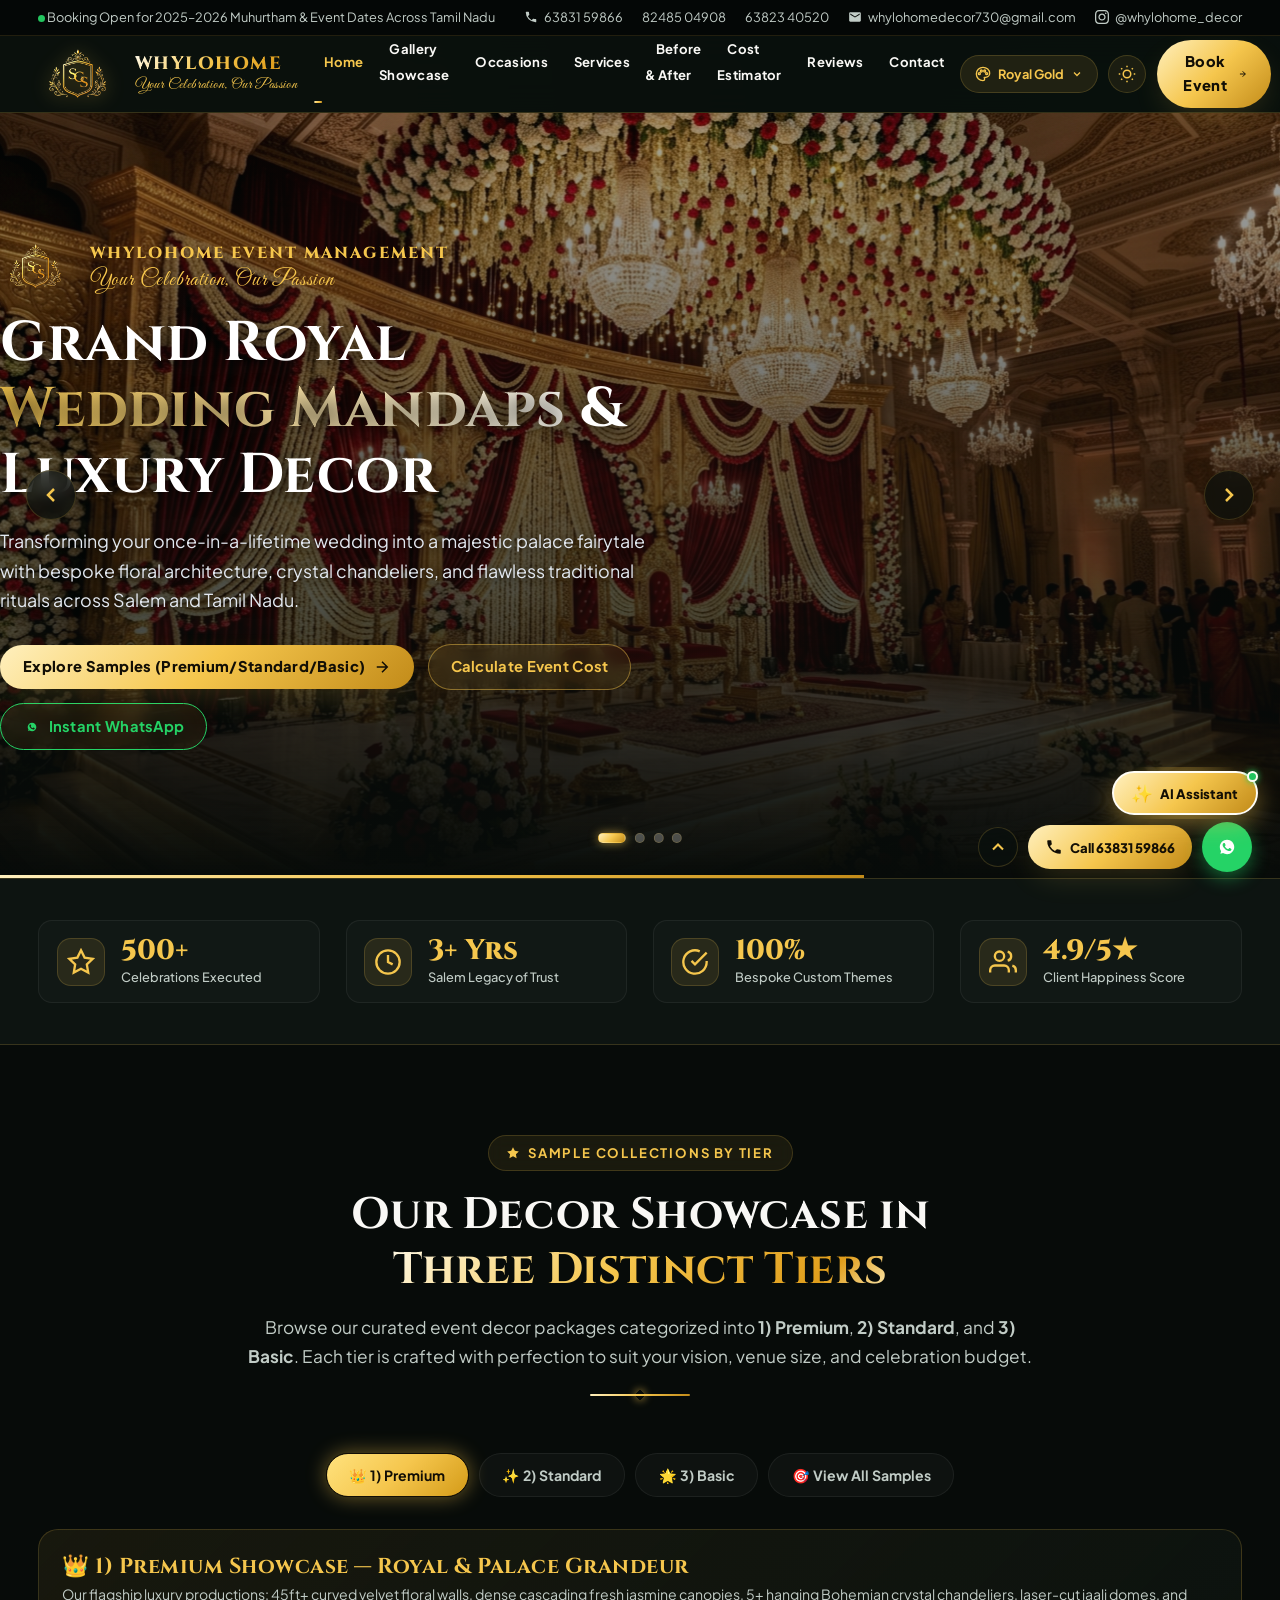
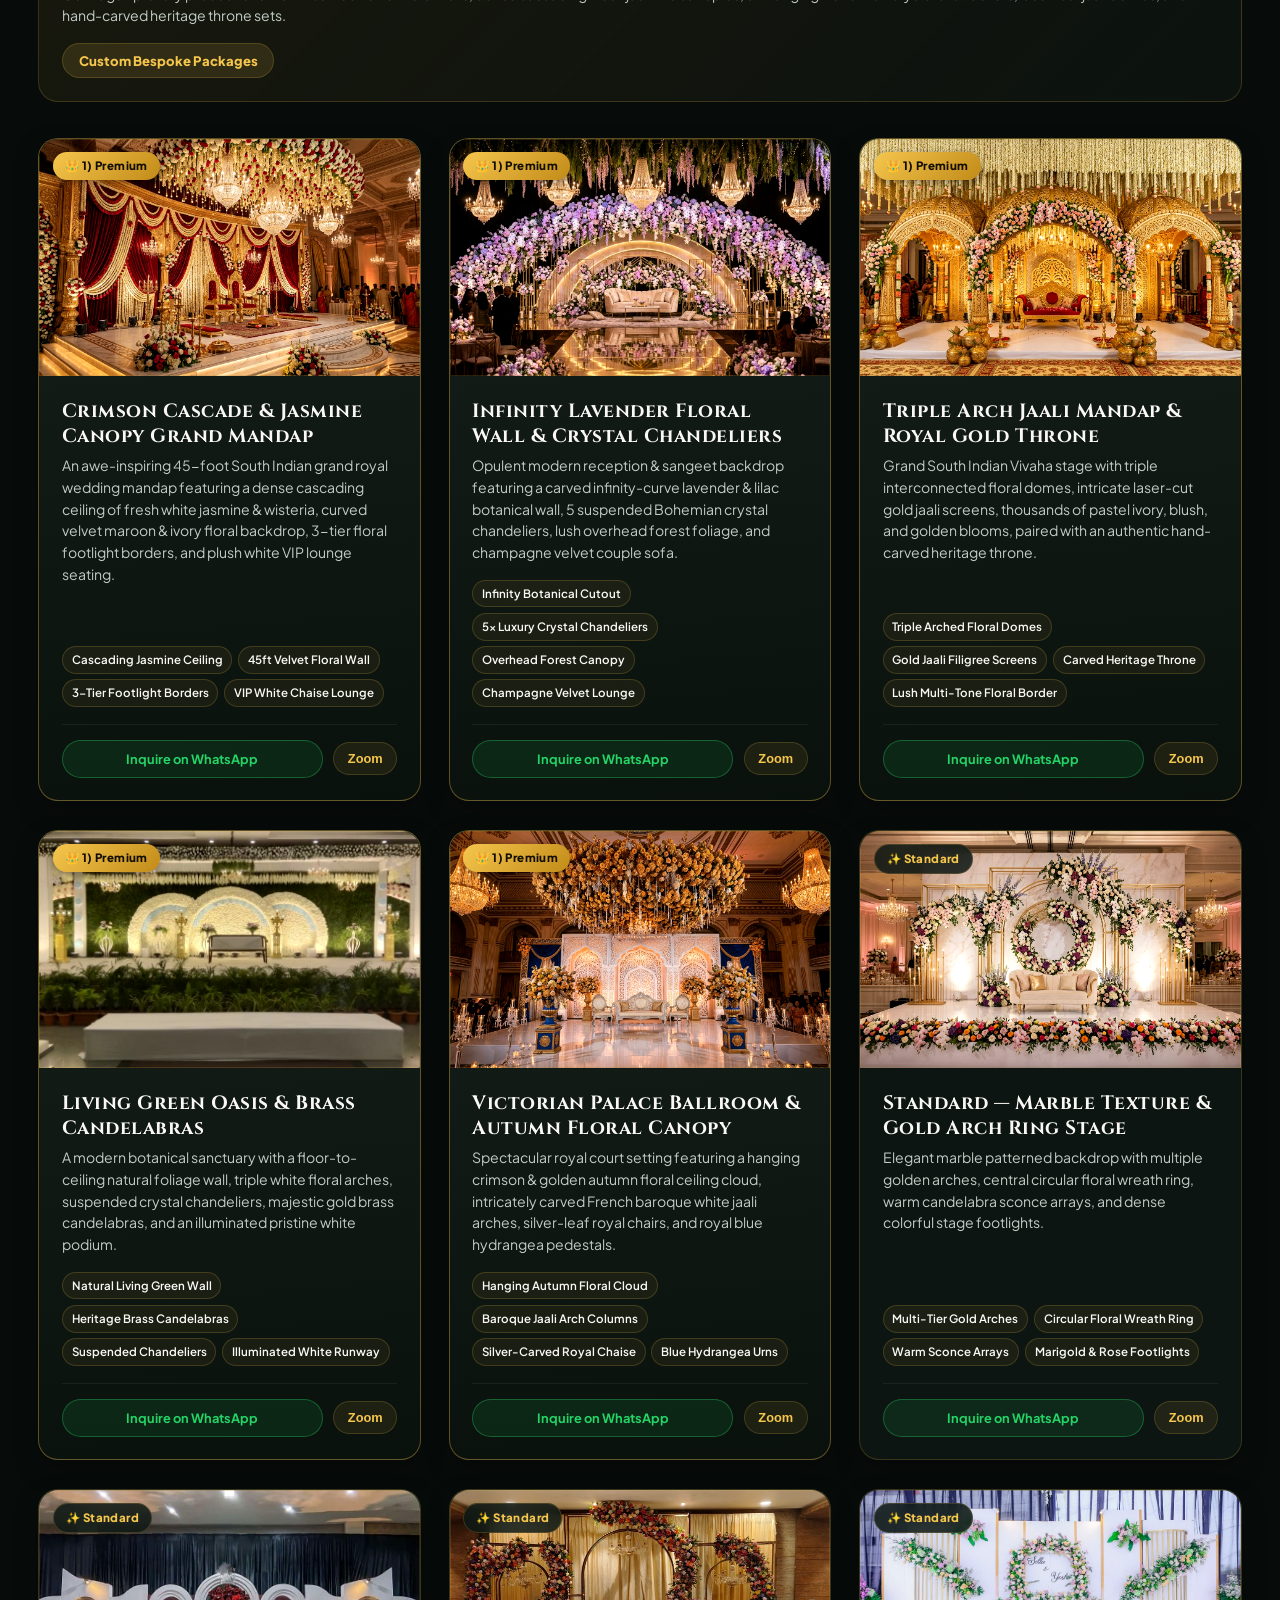
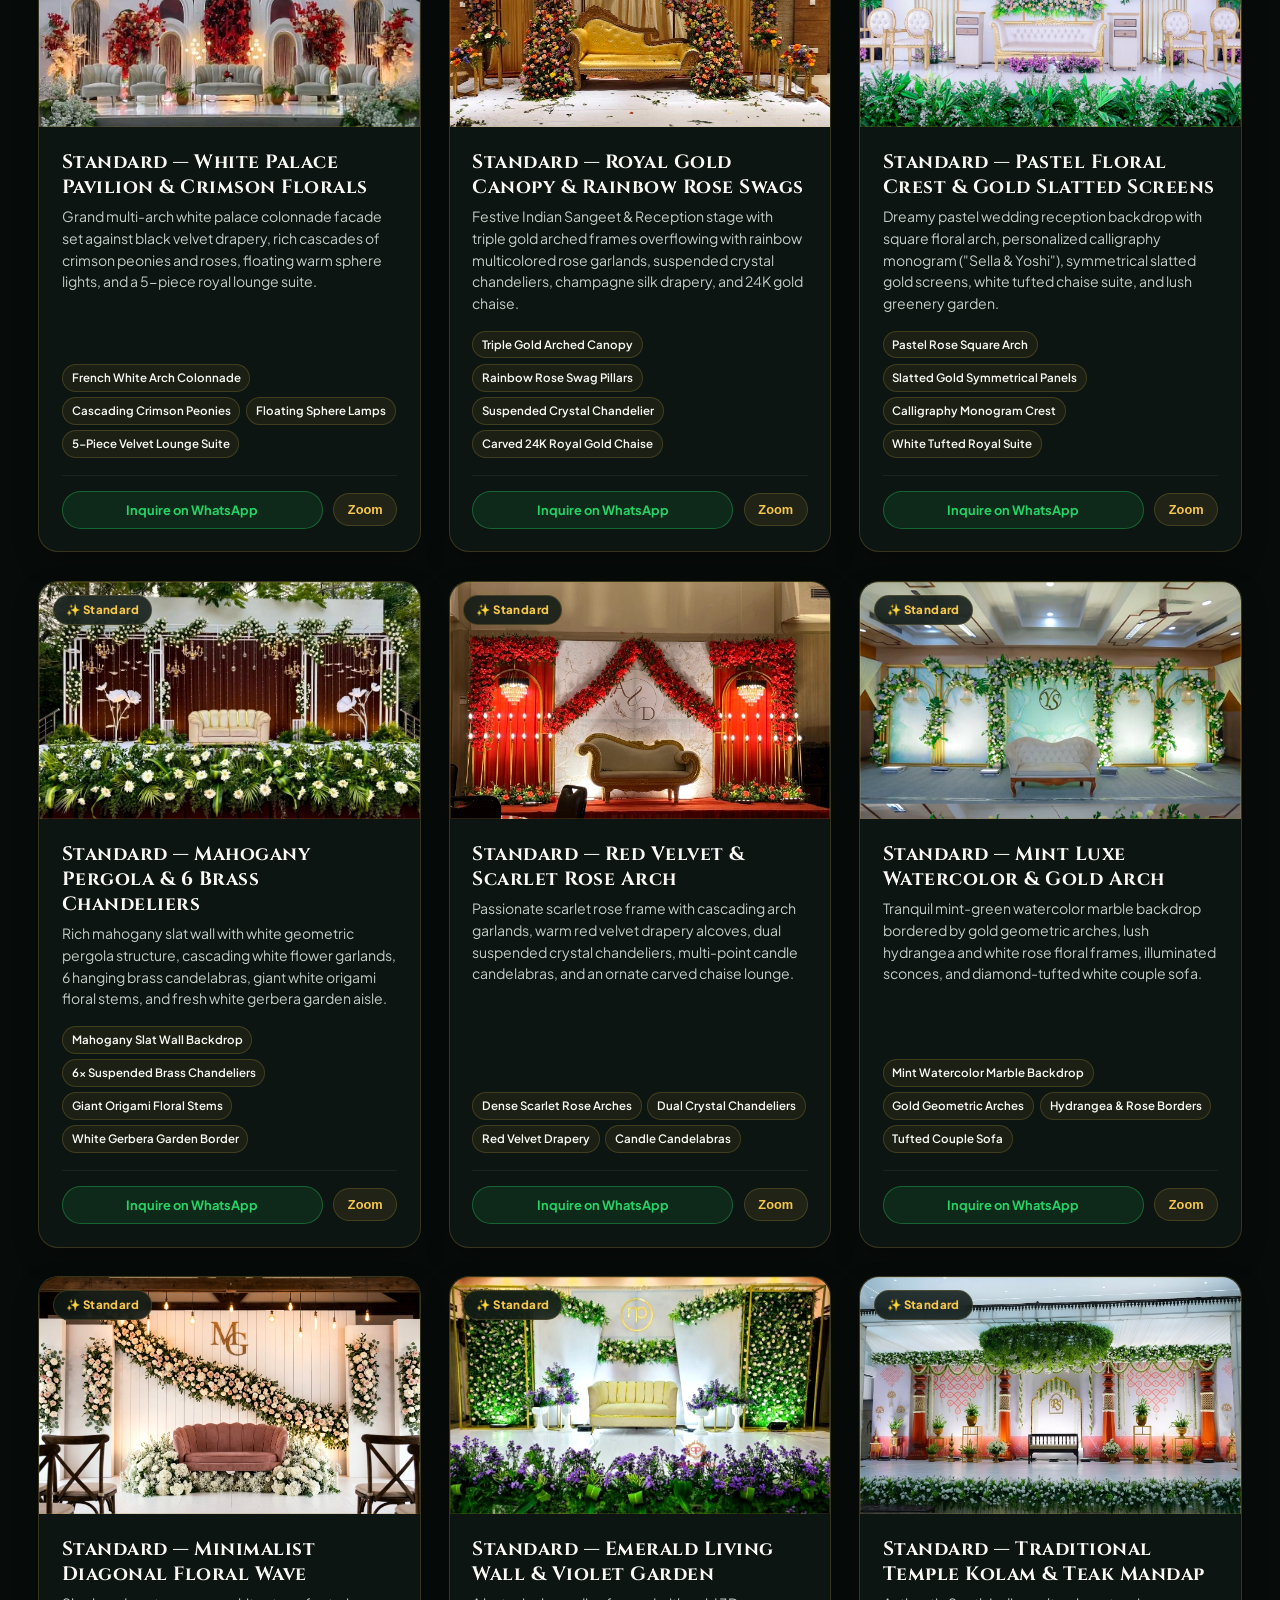
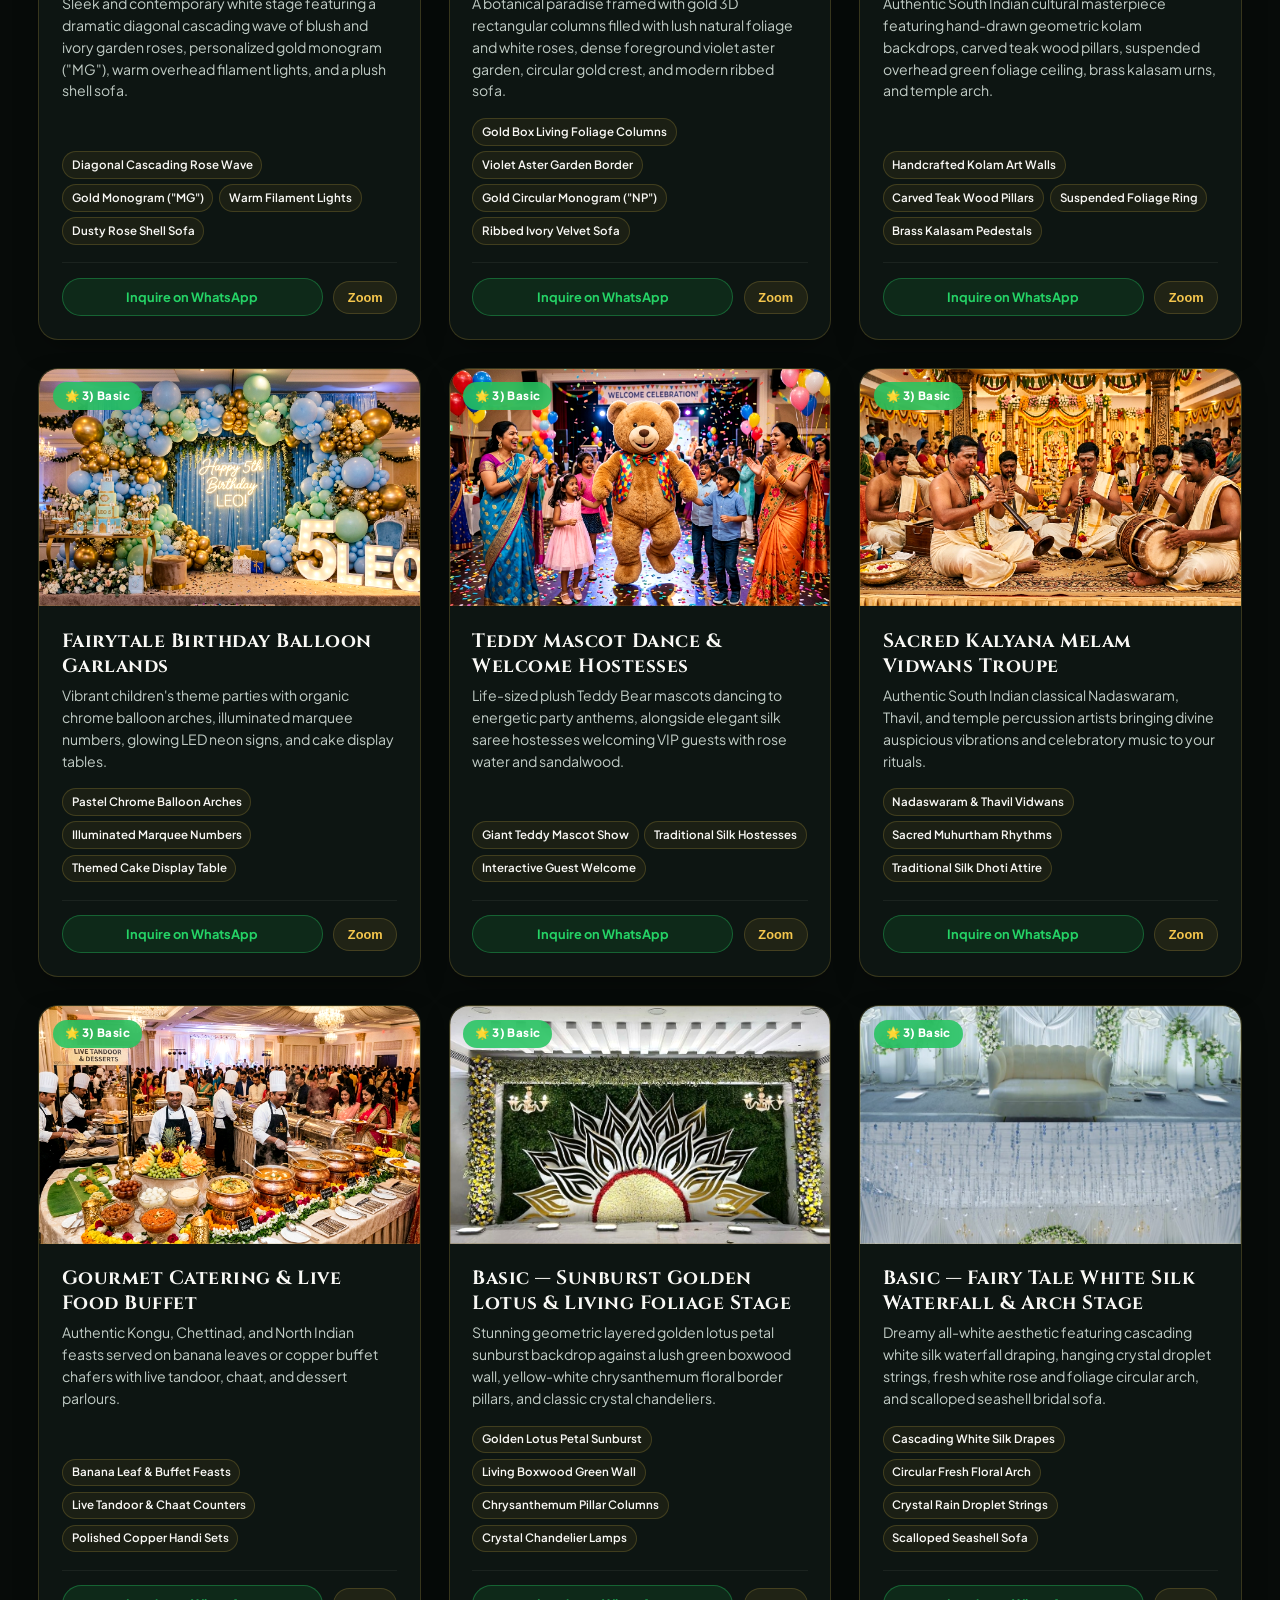
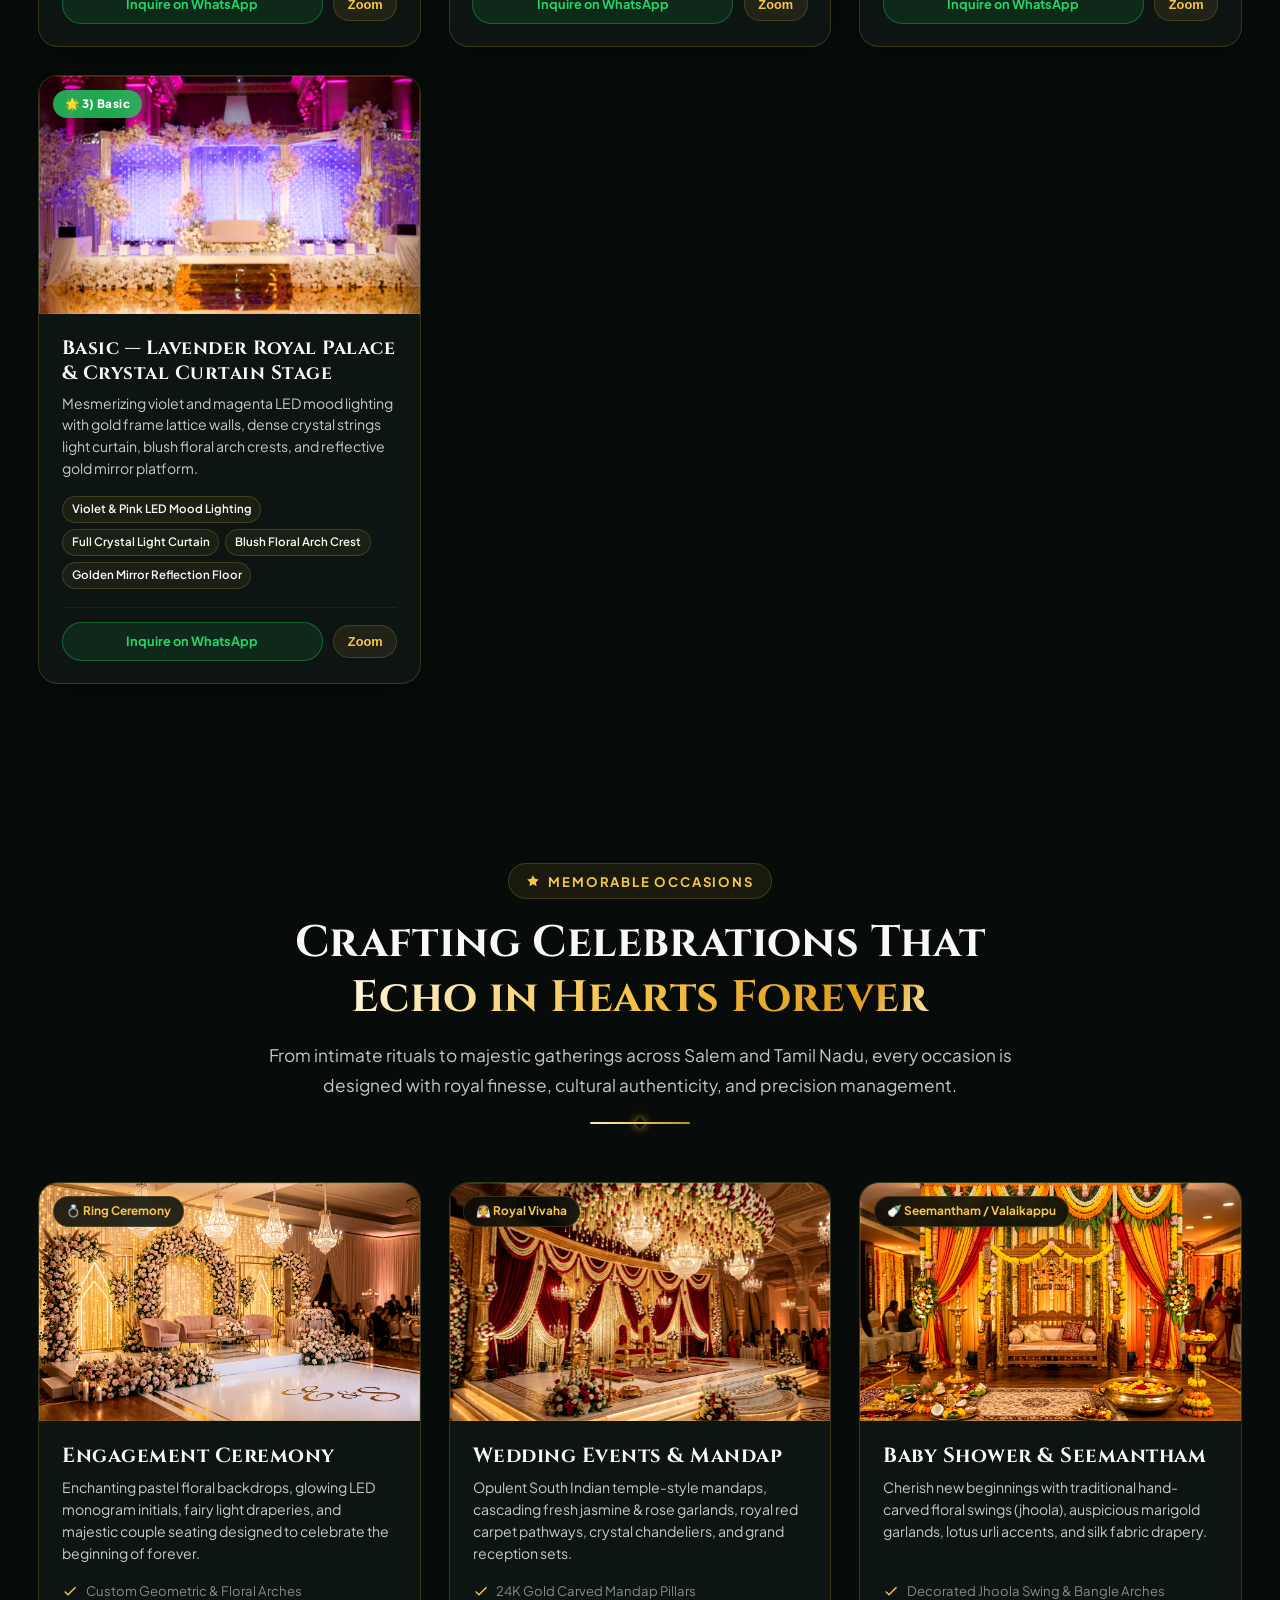
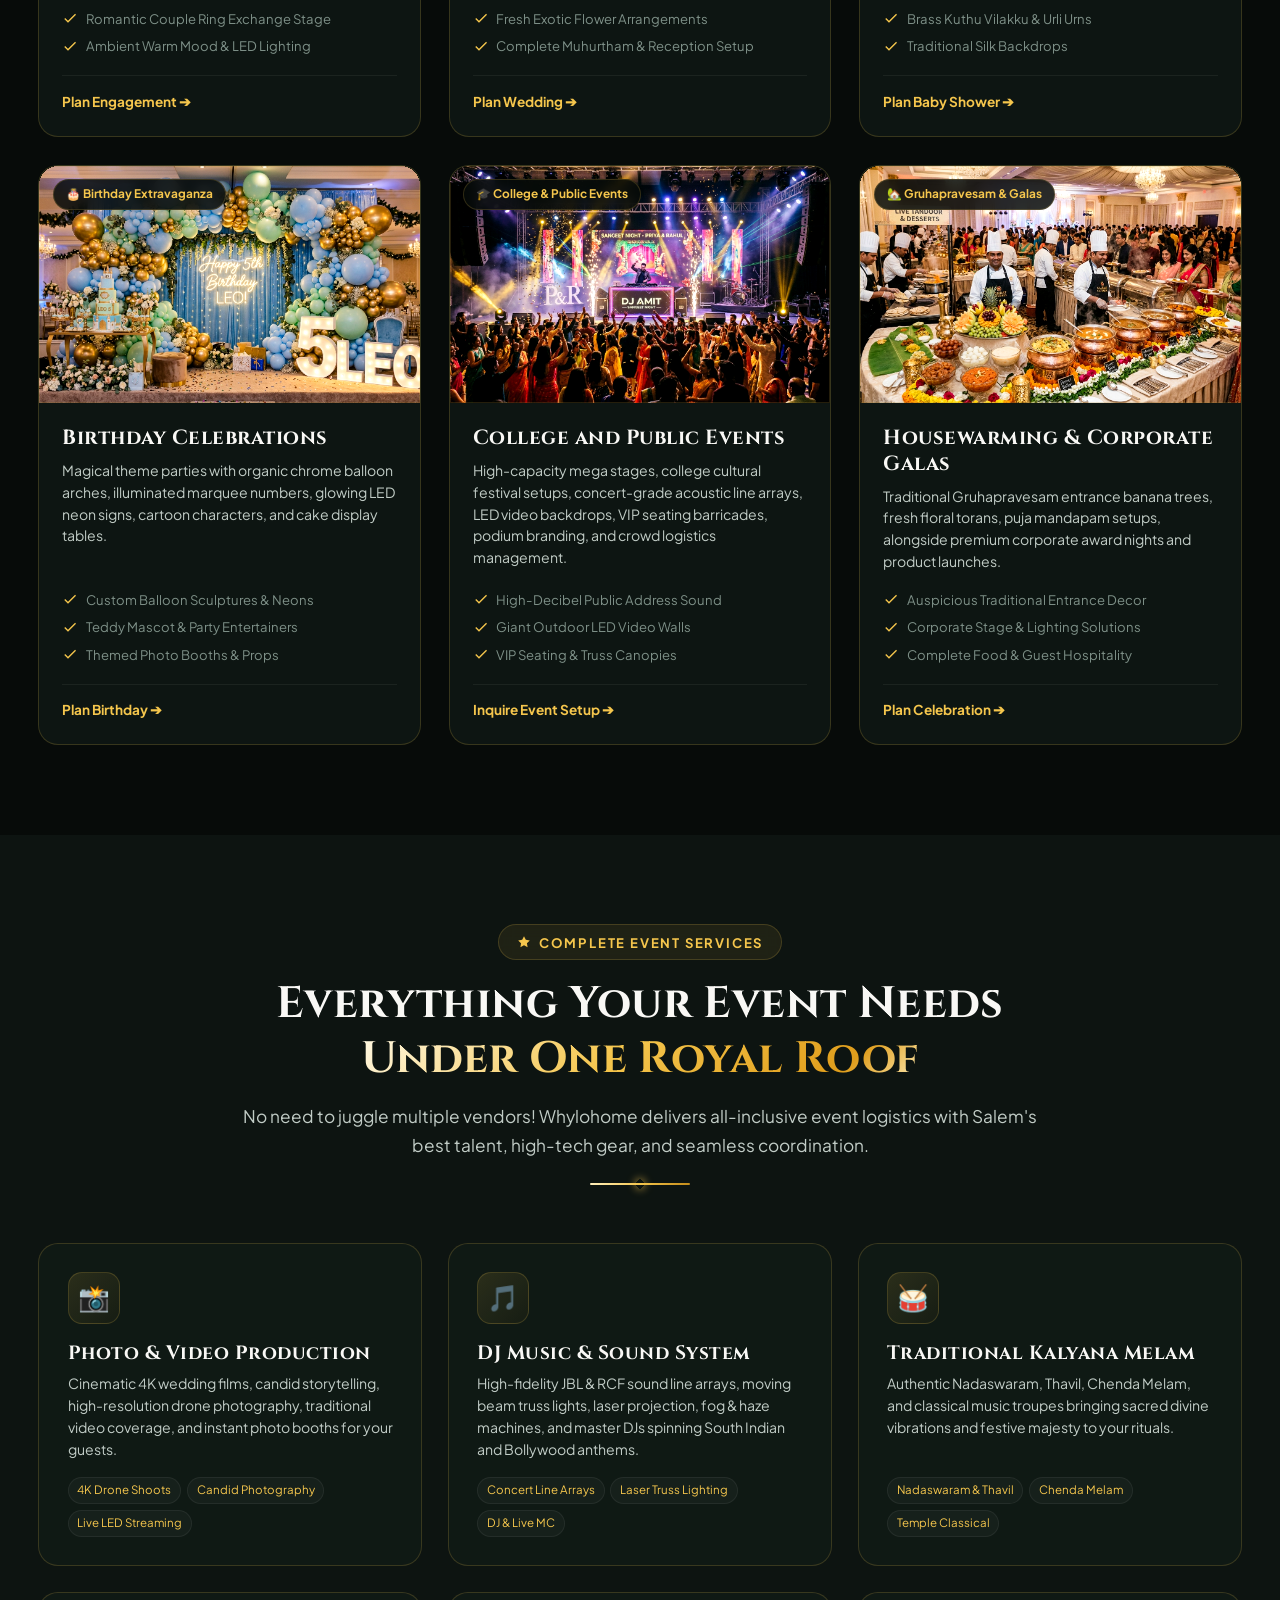
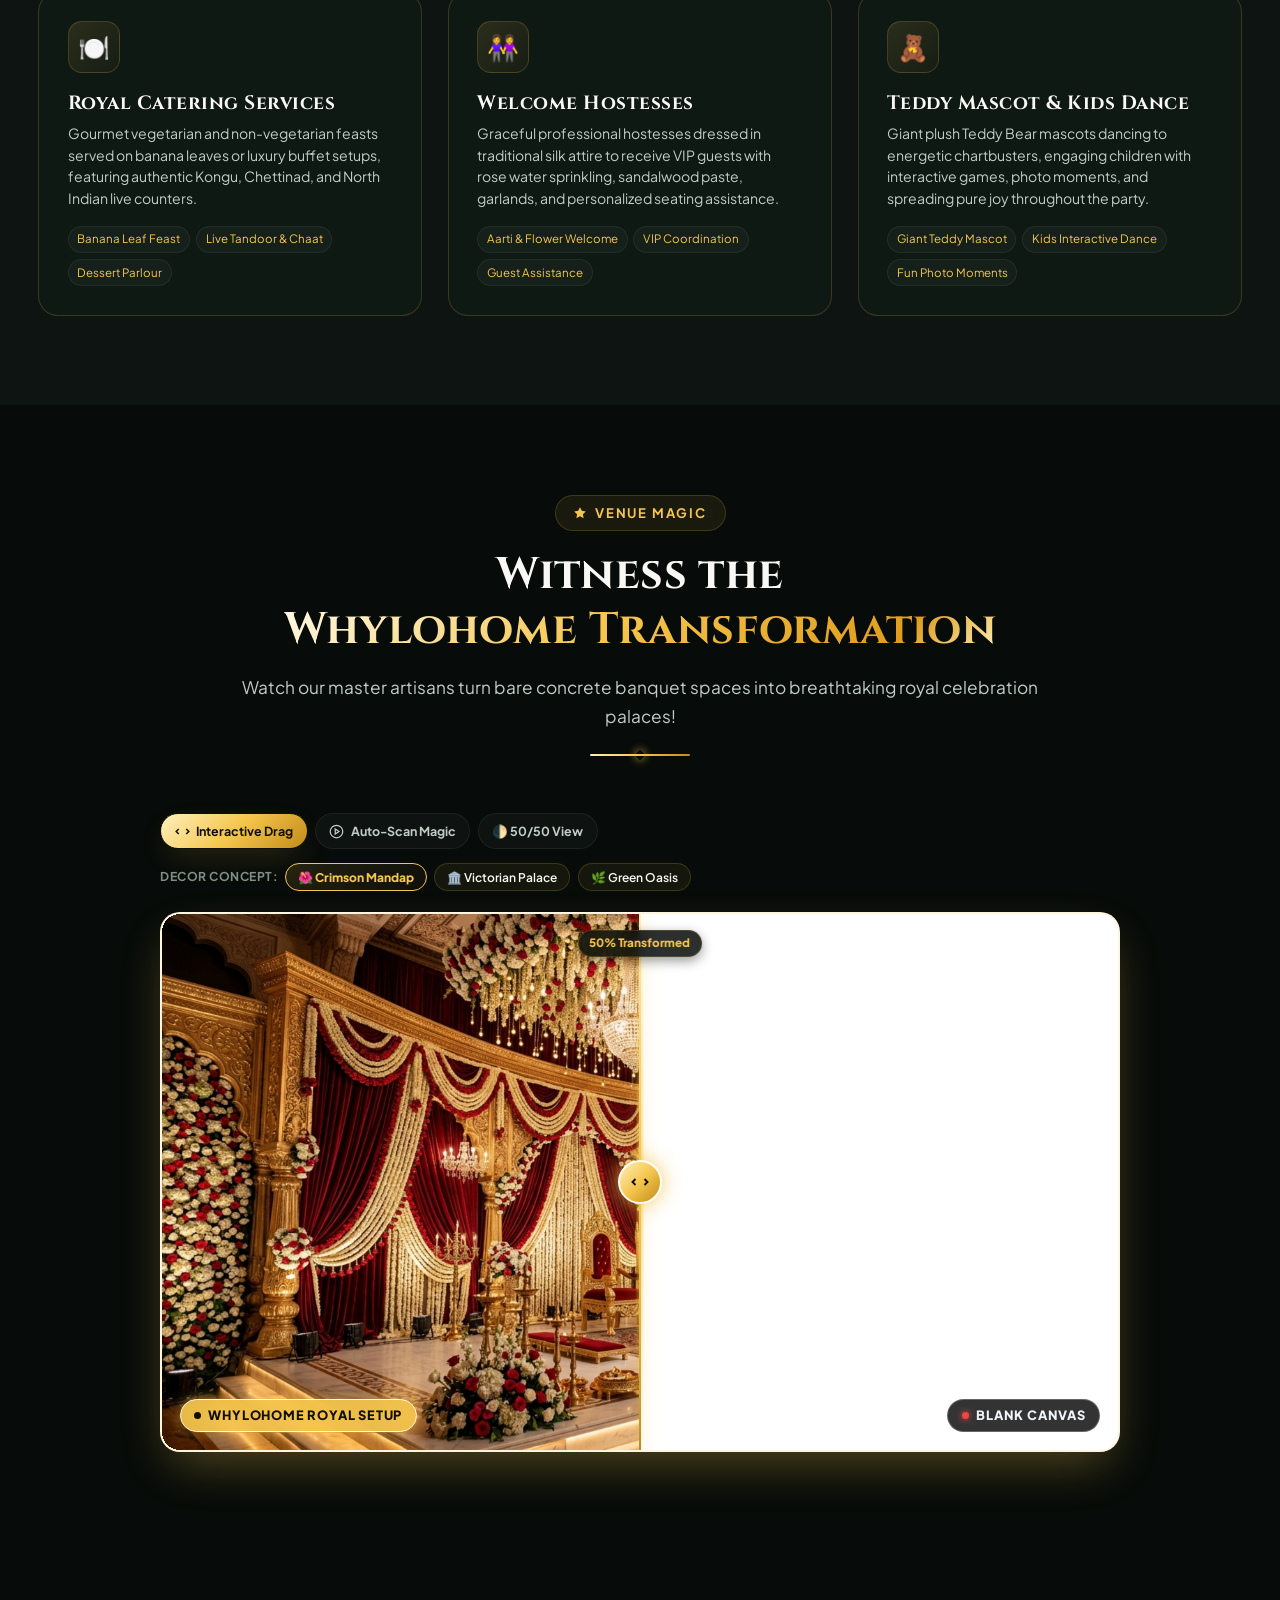
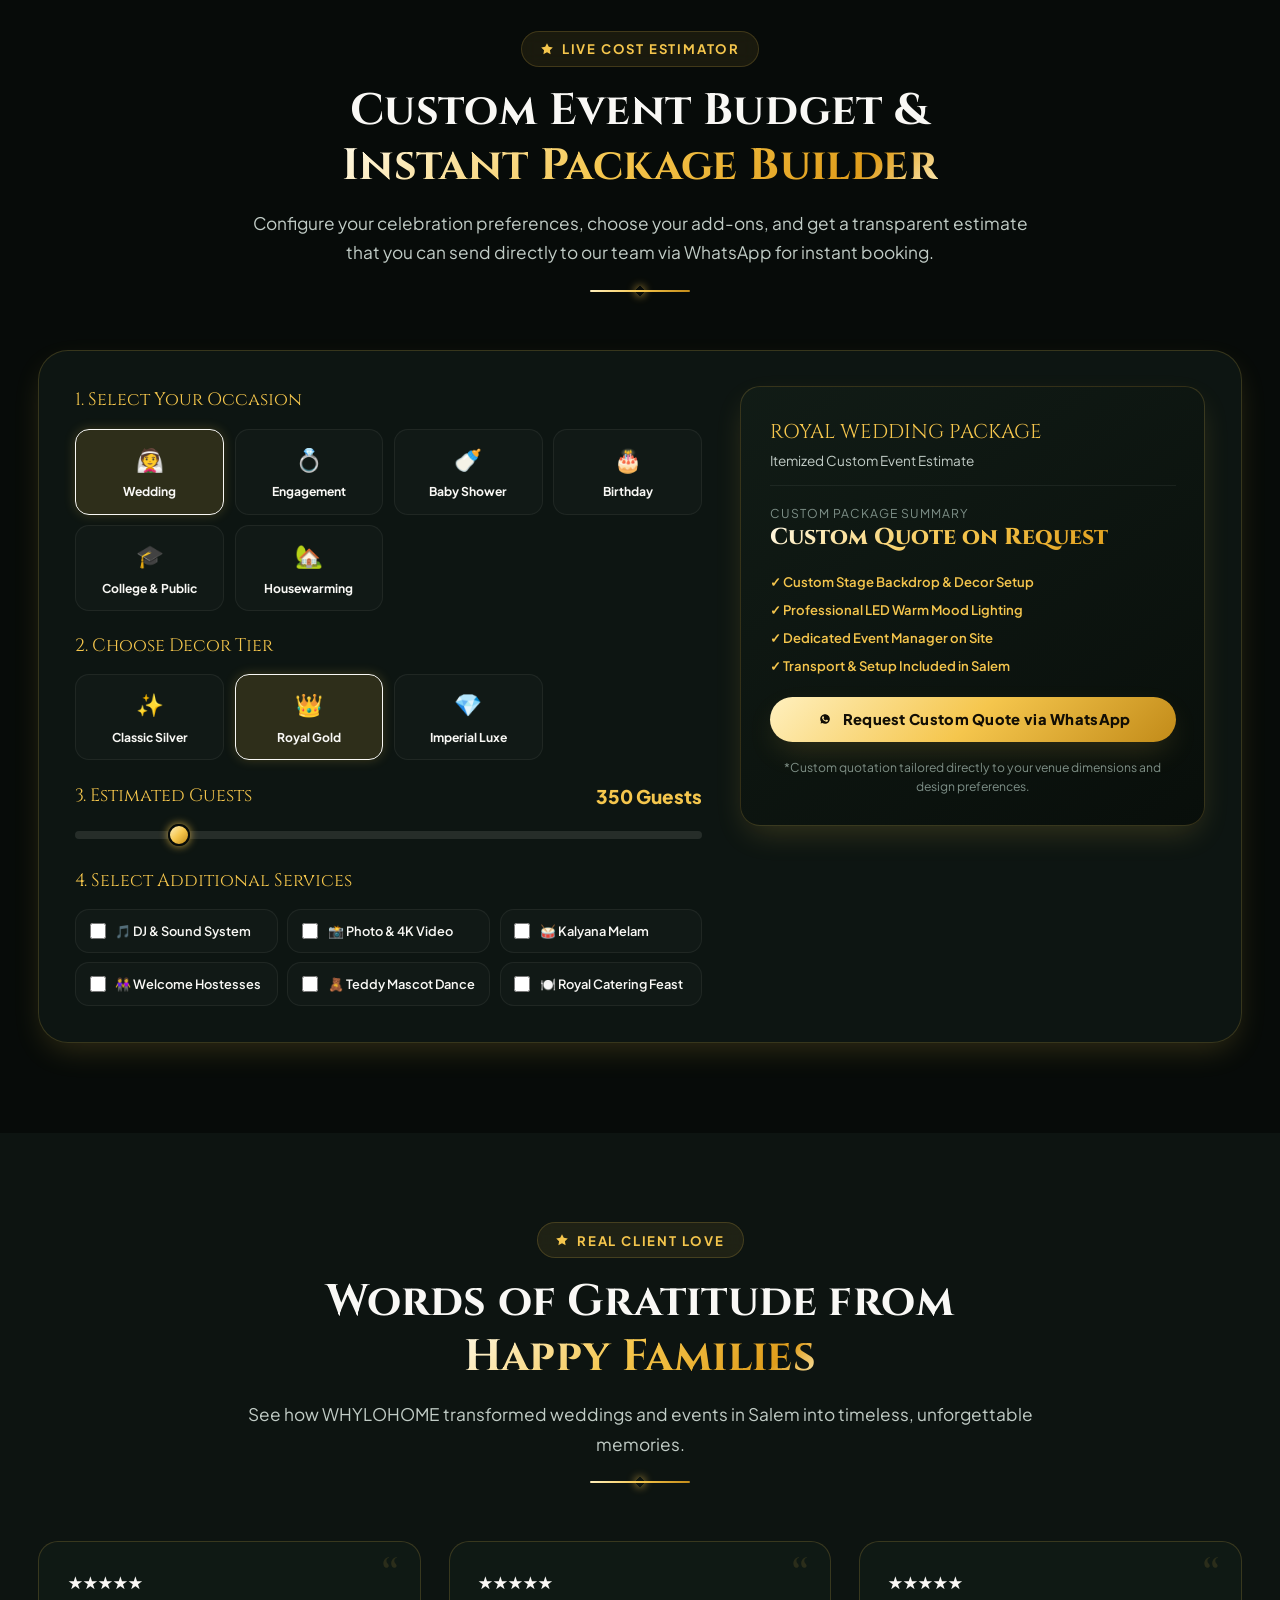
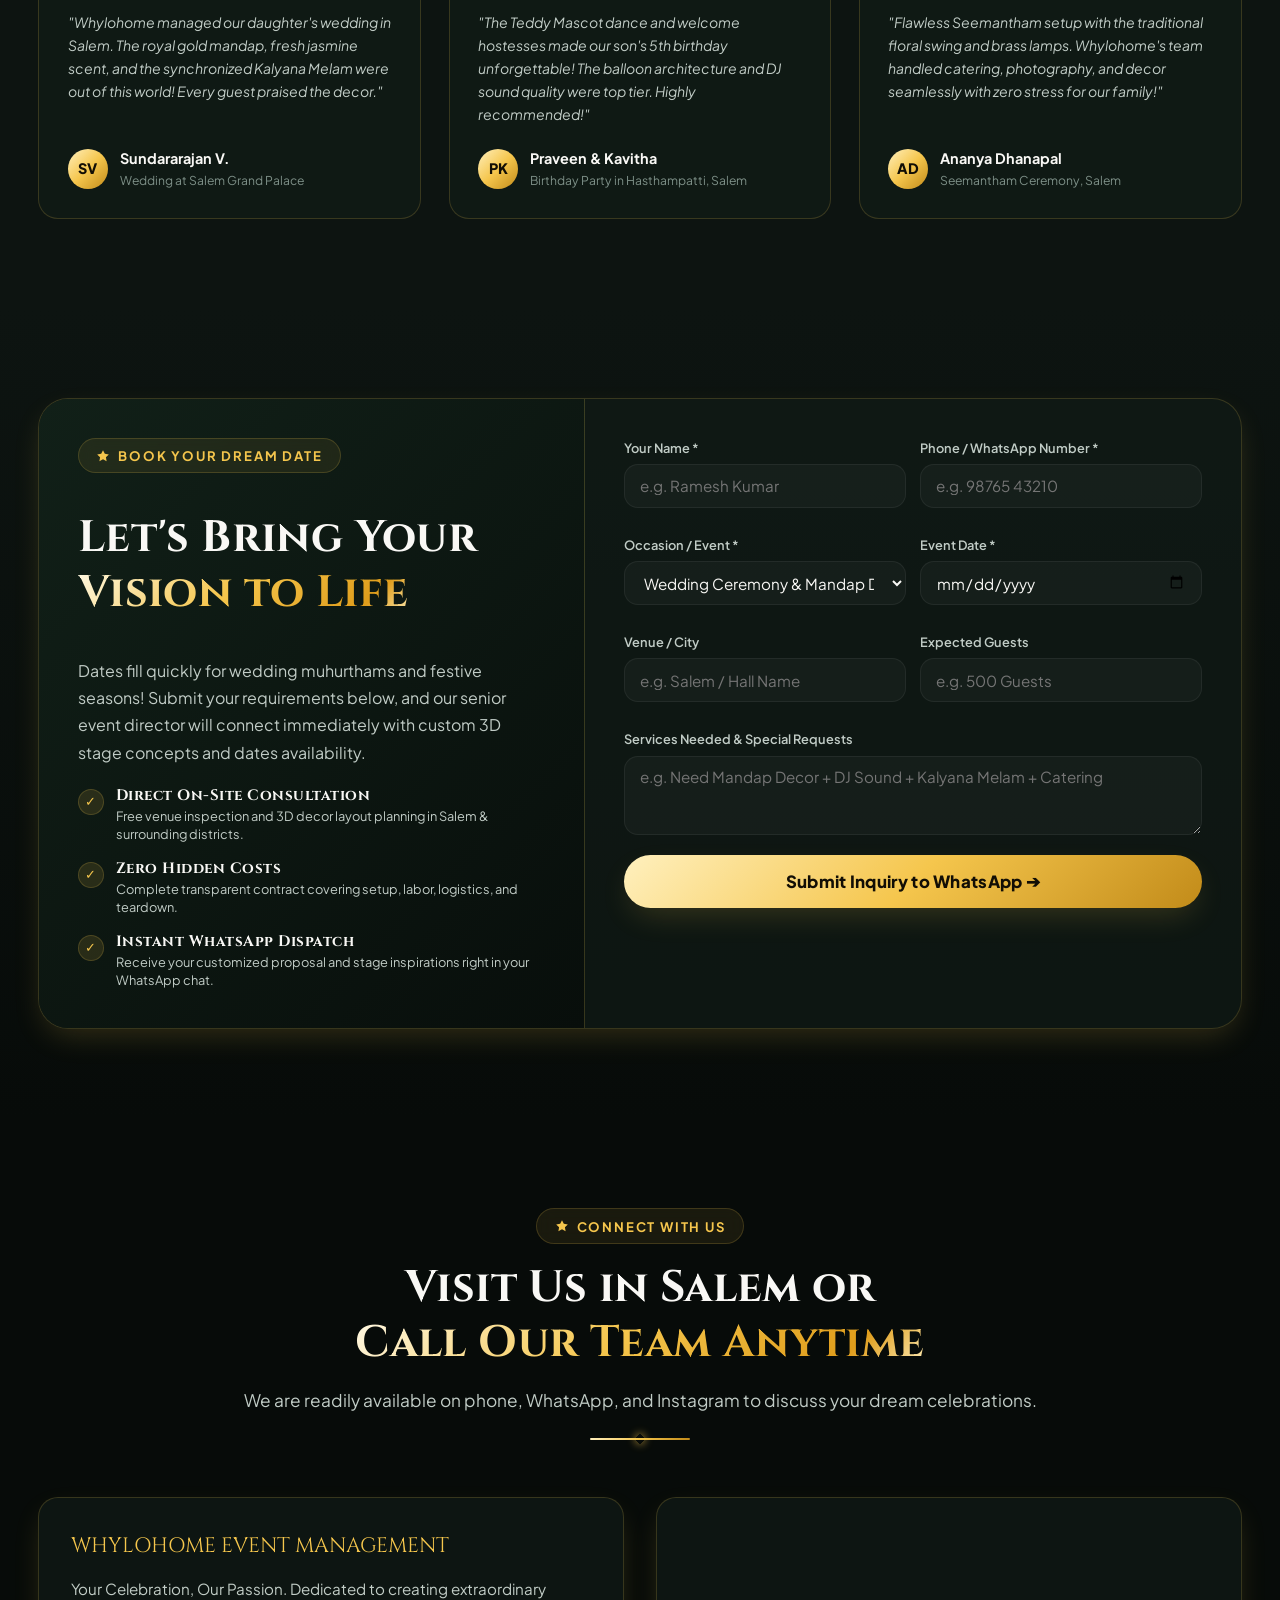
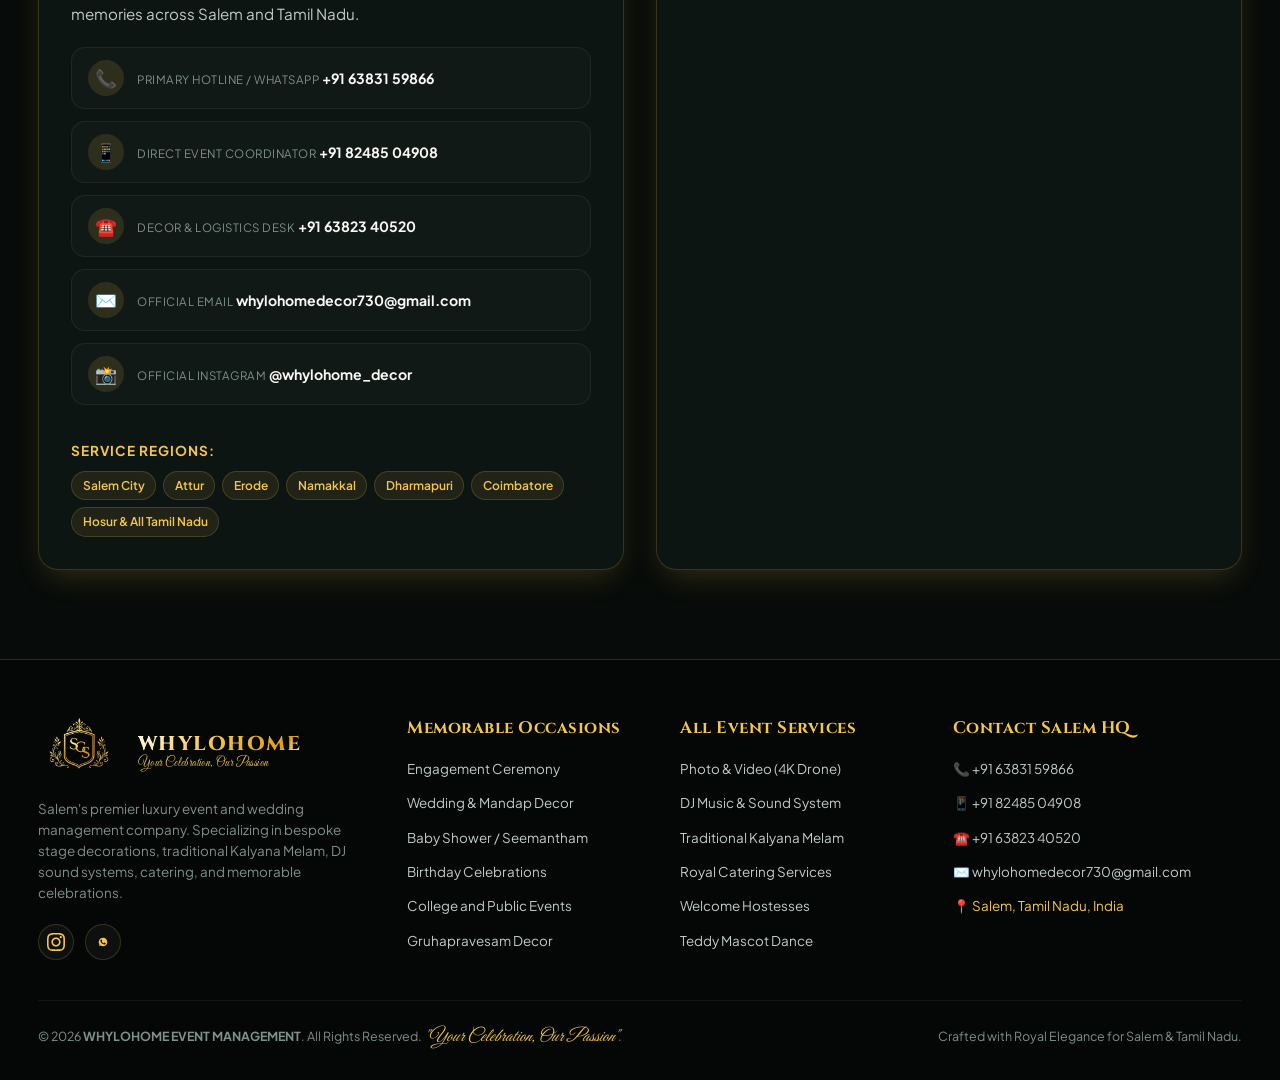
==== commit a986b548: "Update stage decor photos with pristine watermark-free images and sync details" ====
--- a/Videos/whylohome_website/index.html
+++ b/Videos/whylohome_website/index.html
@@ -595,11 +595,11 @@
             <div class="sample-details">
               <h3 class="sample-title">Standard — Marble Texture & Gold Arch Ring Stage</h3>
               <p class="sample-desc">
-                Elegant marble patterned backdrop with multiple golden arches, central circular floral wreath monogram frame ("R+J"), warm sconce arrays, and dense multi-color stage footlights.
+                Elegant marble patterned backdrop with multiple golden arches, central circular floral wreath ring, warm candelabra sconce arrays, and dense colorful stage footlights.
               </p>
               <div class="sample-highlights">
                 <span class="sample-highlight-pill">Multi-Tier Gold Arches</span>
-                <span class="sample-highlight-pill">Floral Monogram Ring ("R+J")</span>
+                <span class="sample-highlight-pill">Circular Floral Wreath Ring</span>
                 <span class="sample-highlight-pill">Warm Sconce Arrays</span>
                 <span class="sample-highlight-pill">Marigold & Rose Footlights</span>
               </div>
@@ -798,12 +798,12 @@
             <div class="sample-details">
               <h3 class="sample-title">Standard — Minimalist Diagonal Floral Wave</h3>
               <p class="sample-desc">
-                Sleek and contemporary white stage featuring a dramatic diagonal cascading wave of blush and ivory garden roses, personalized gold initials monogram, white floral ground row, and a plush shell sofa.
+                Sleek and contemporary white stage featuring a dramatic diagonal cascading wave of blush and ivory garden roses, personalized gold monogram ("MG"), warm overhead filament lights, and a plush shell sofa.
               </p>
               <div class="sample-highlights">
                 <span class="sample-highlight-pill">Diagonal Cascading Rose Wave</span>
-                <span class="sample-highlight-pill">Personalized Gold Monogram ("MG")</span>
-                <span class="sample-highlight-pill">Fluted Minimalist Panels</span>
+                <span class="sample-highlight-pill">Gold Monogram ("MG")</span>
+                <span class="sample-highlight-pill">Warm Filament Lights</span>
                 <span class="sample-highlight-pill">Dusty Rose Shell Sofa</span>
               </div>
               <div class="sample-actions">
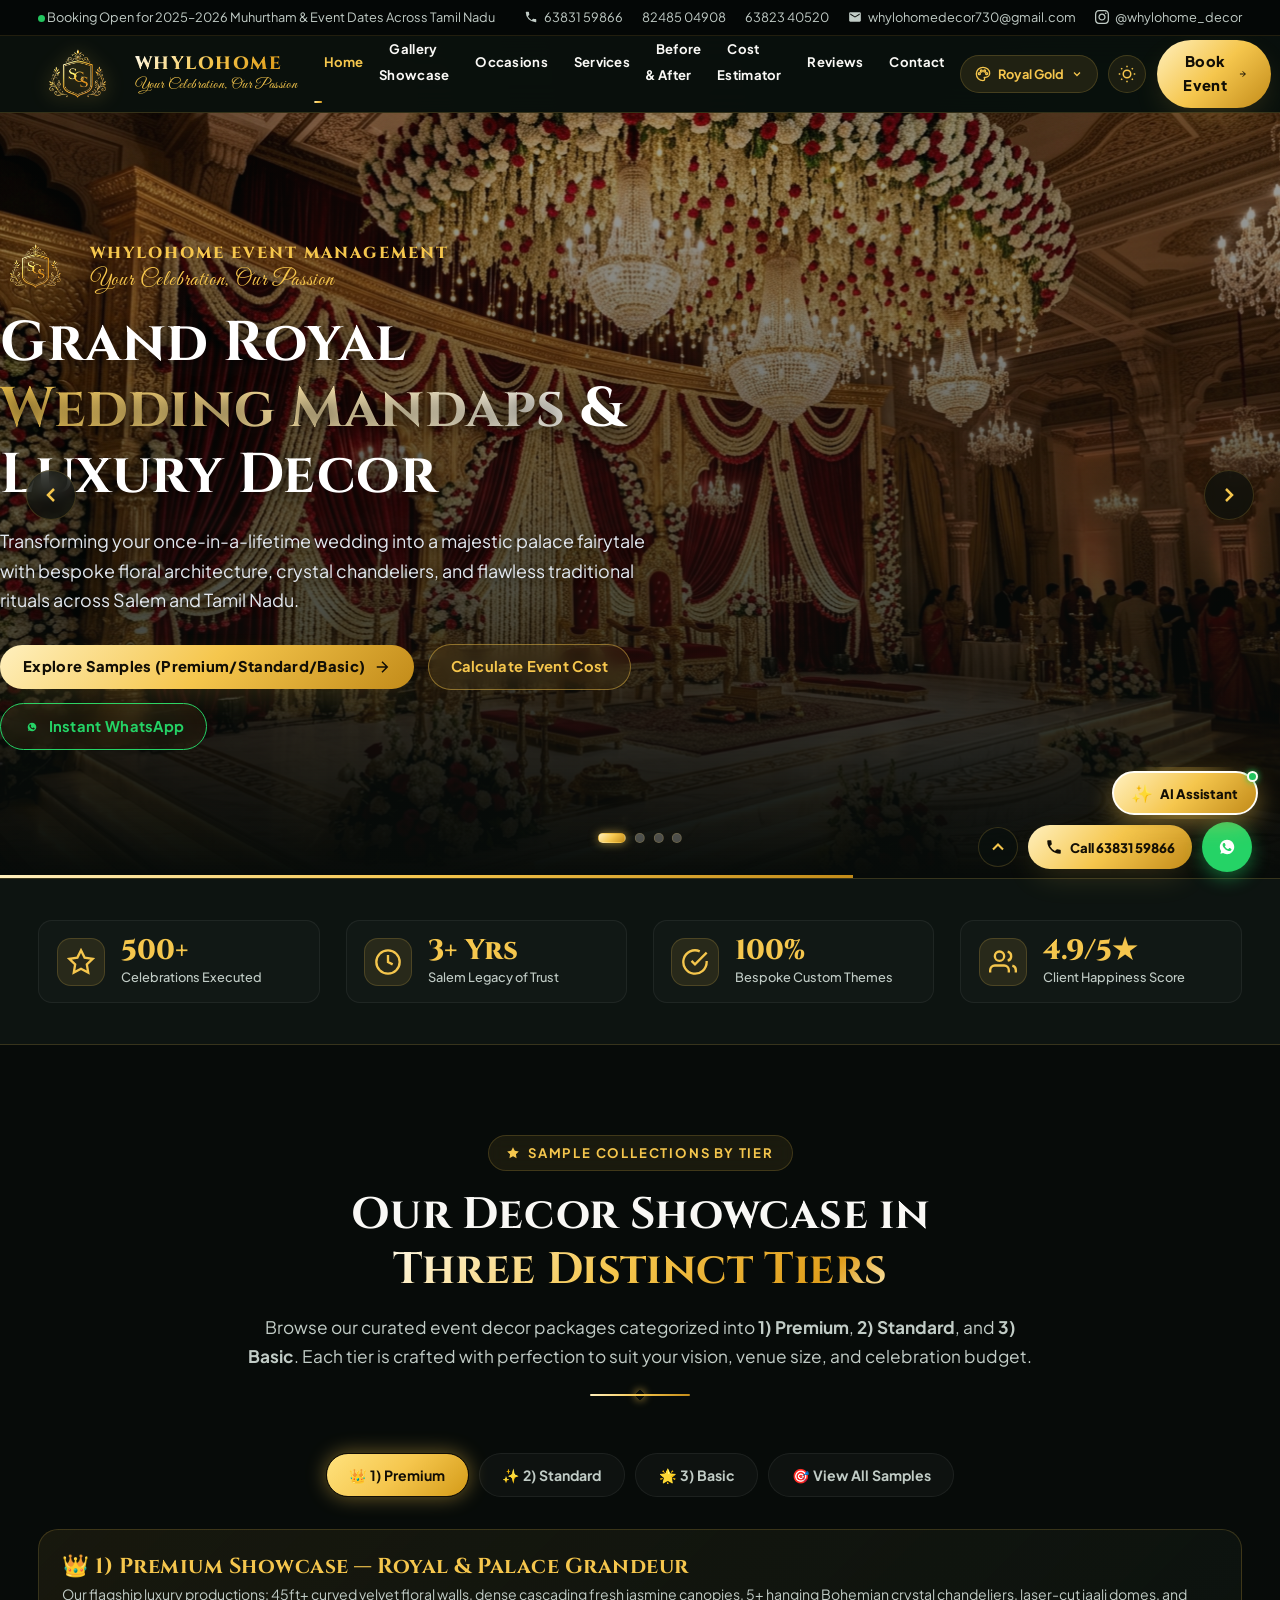
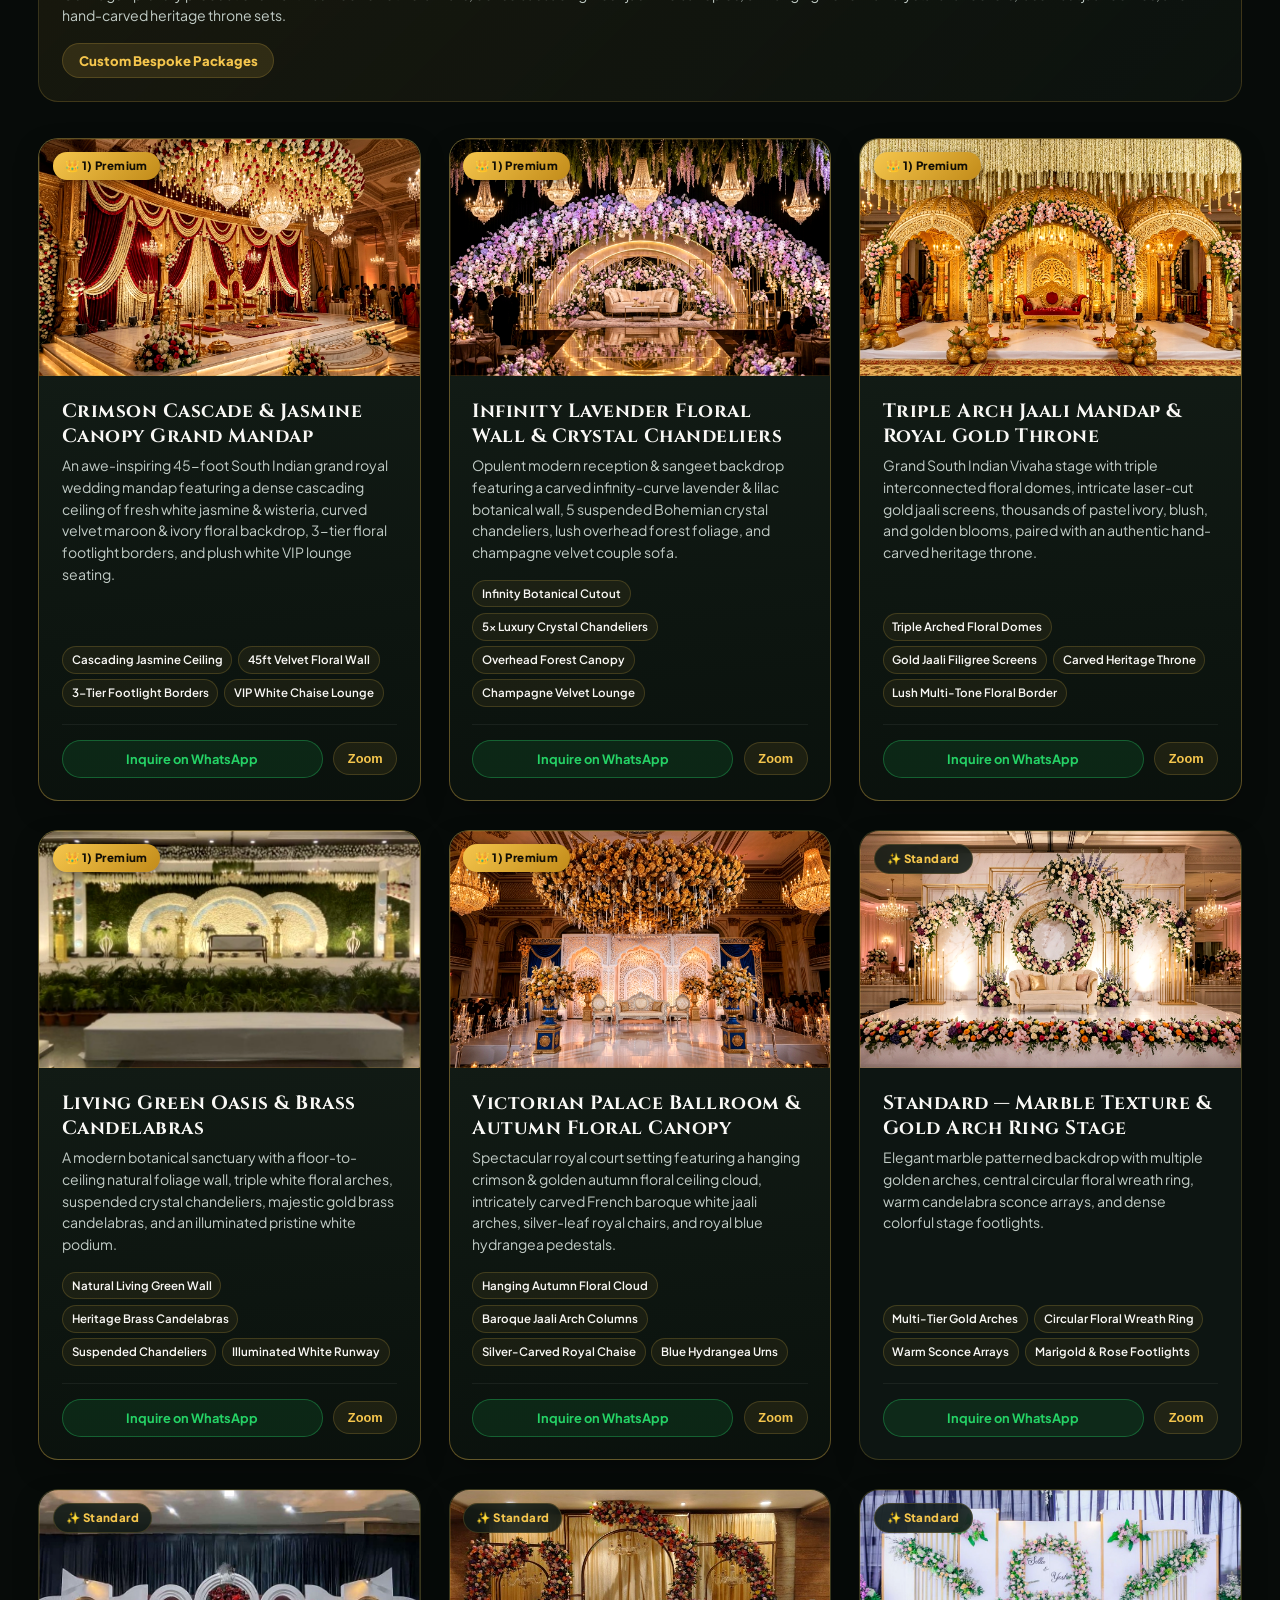
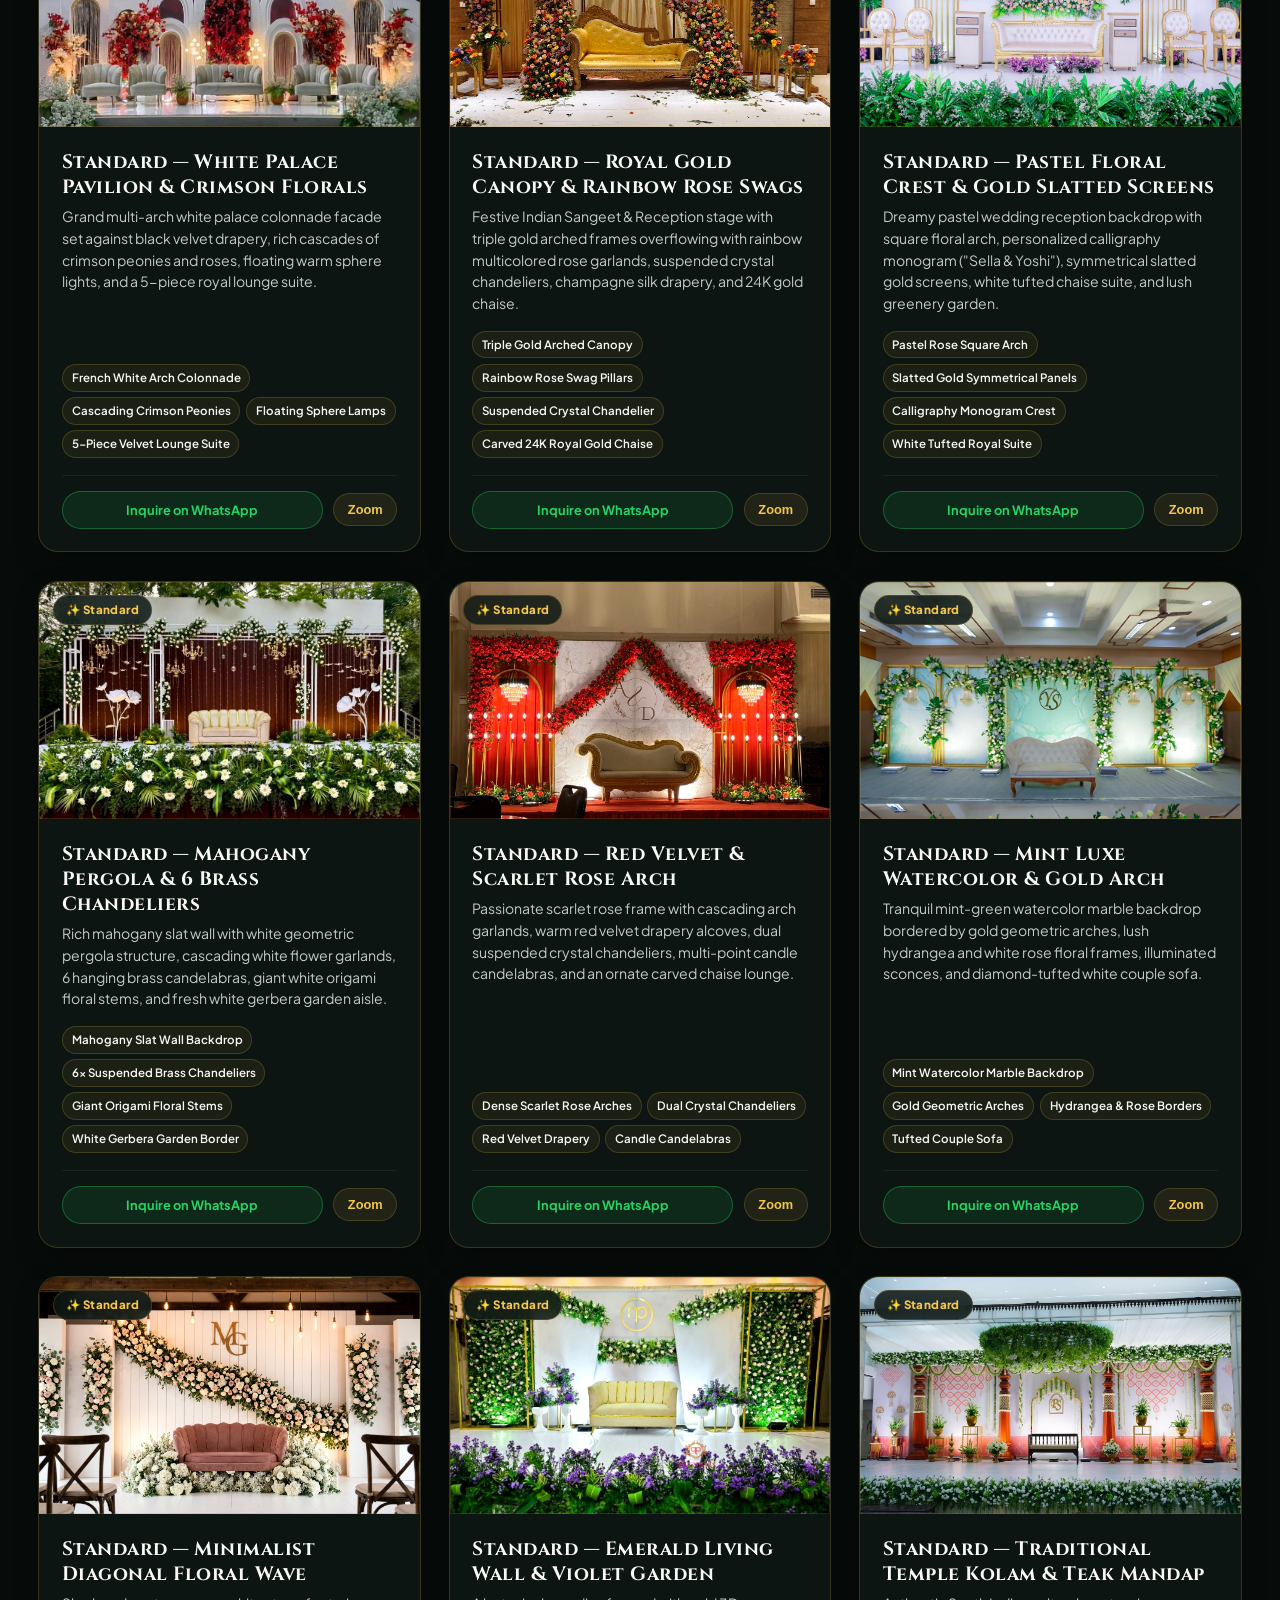
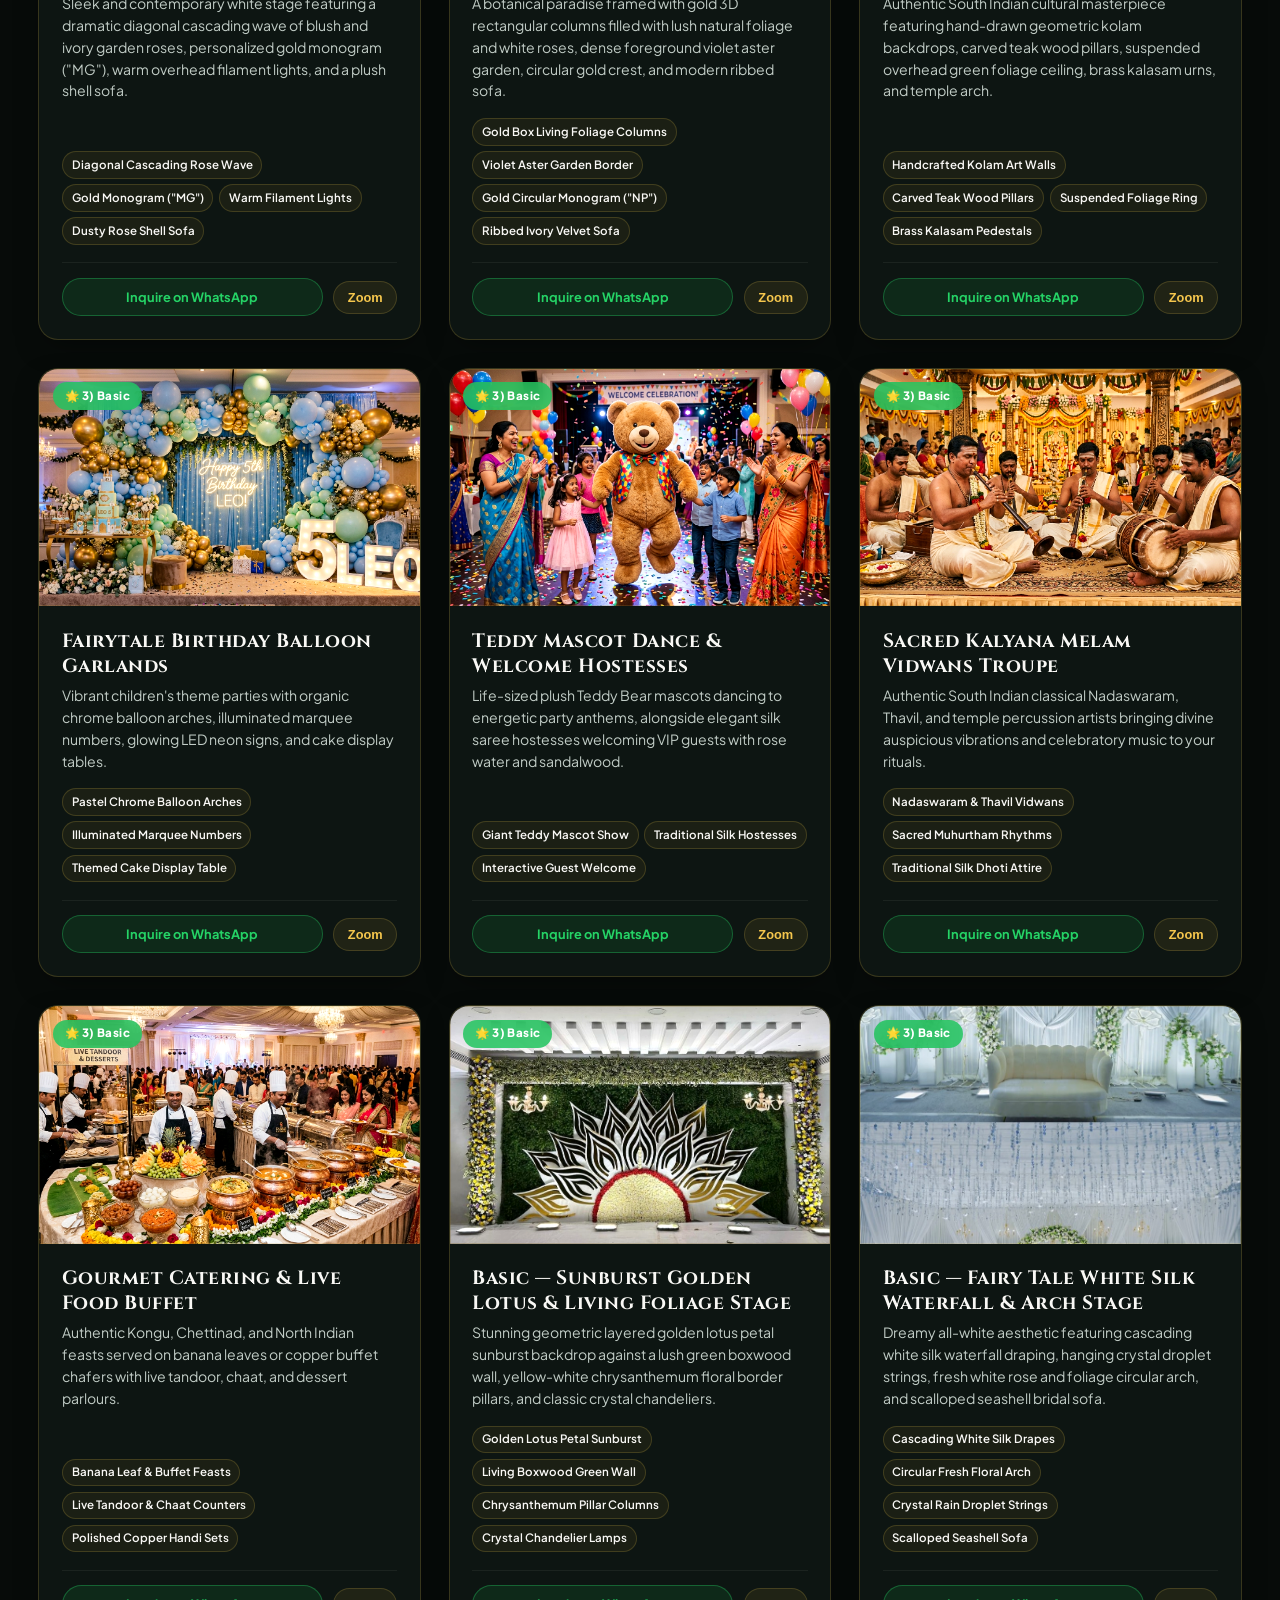
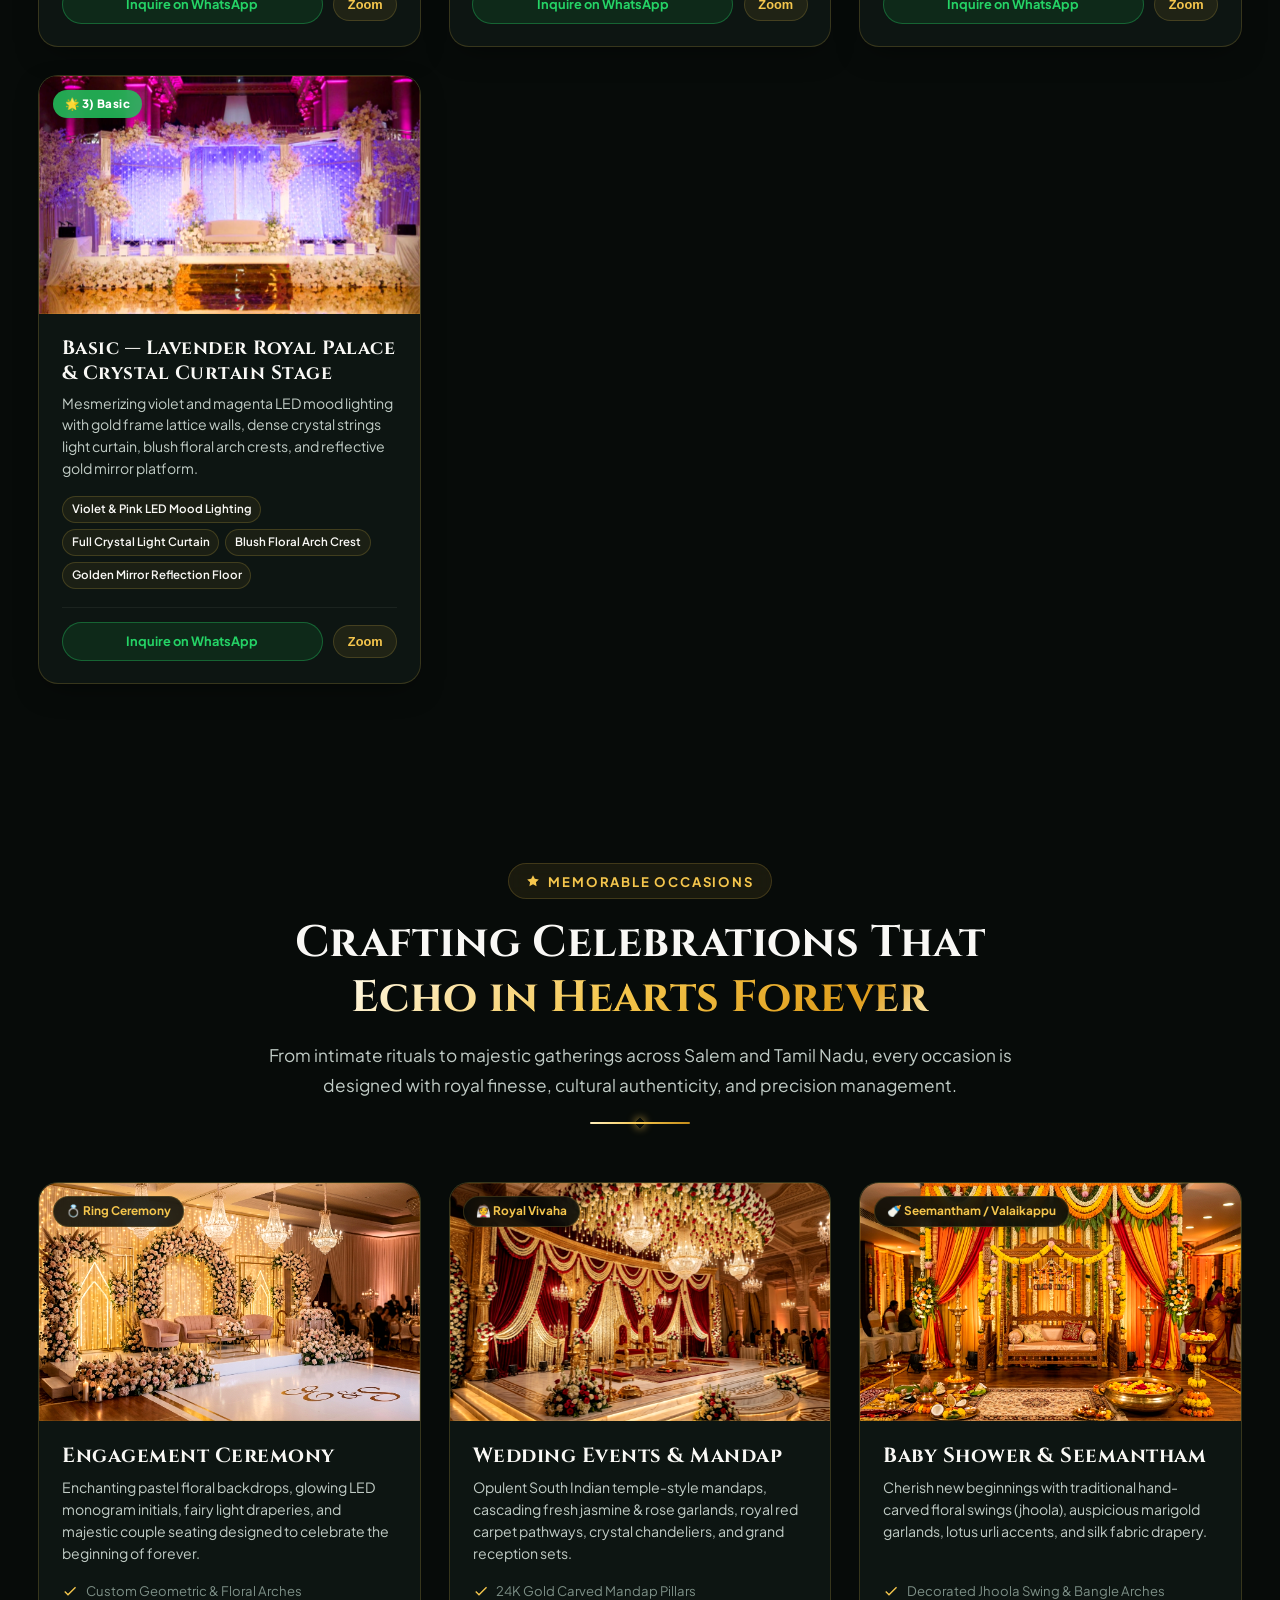
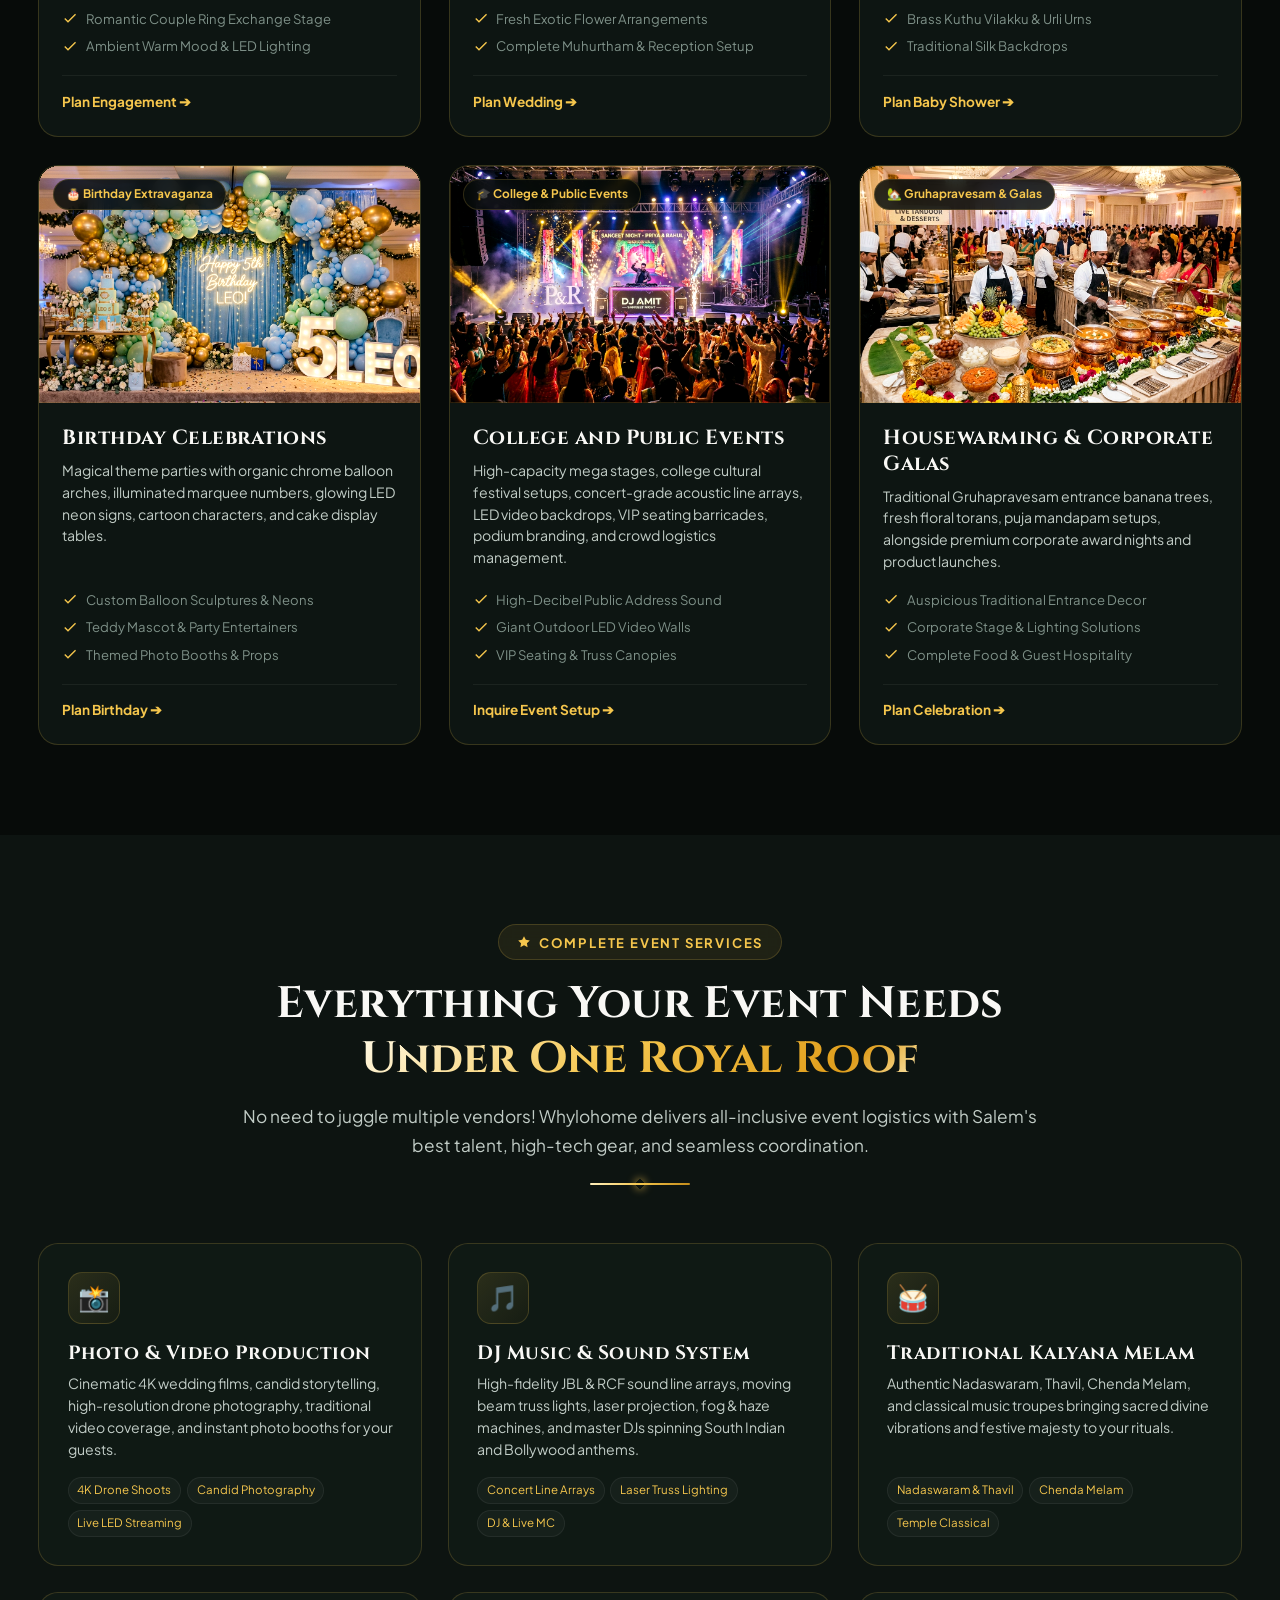
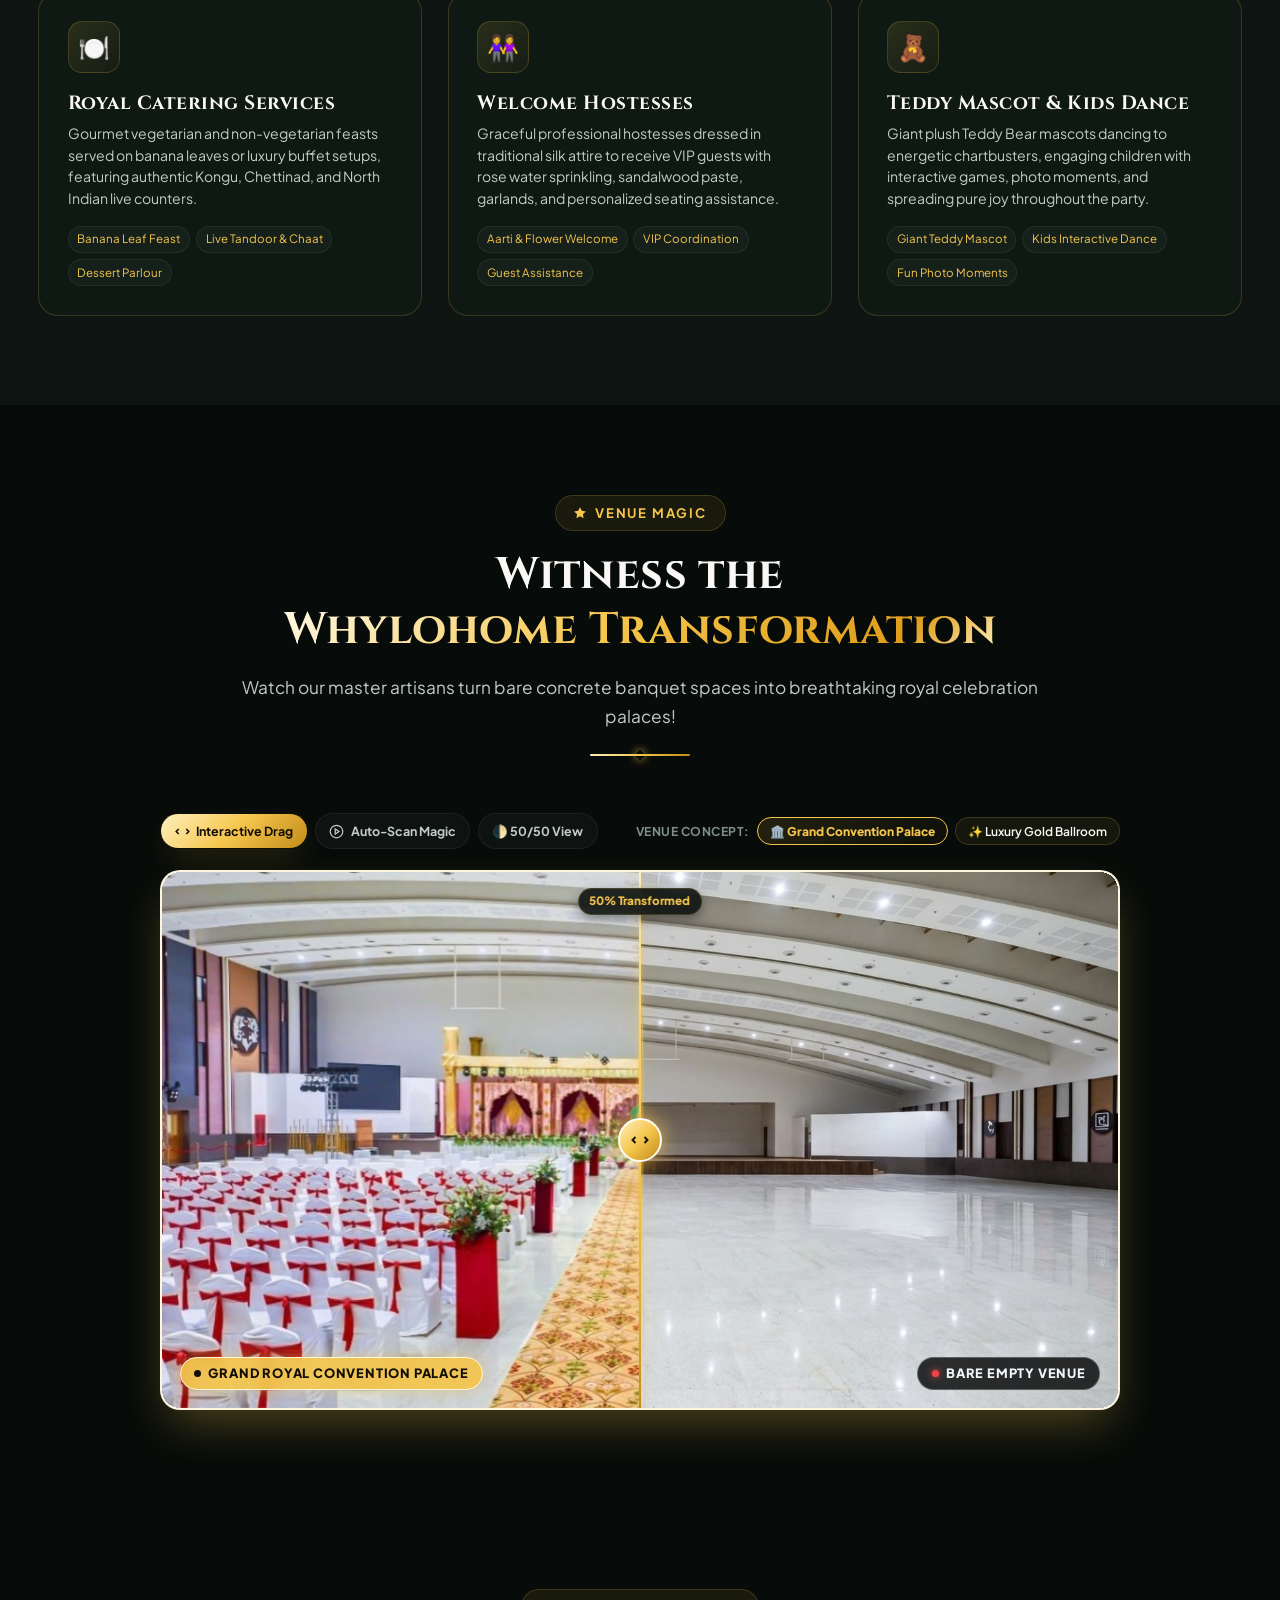
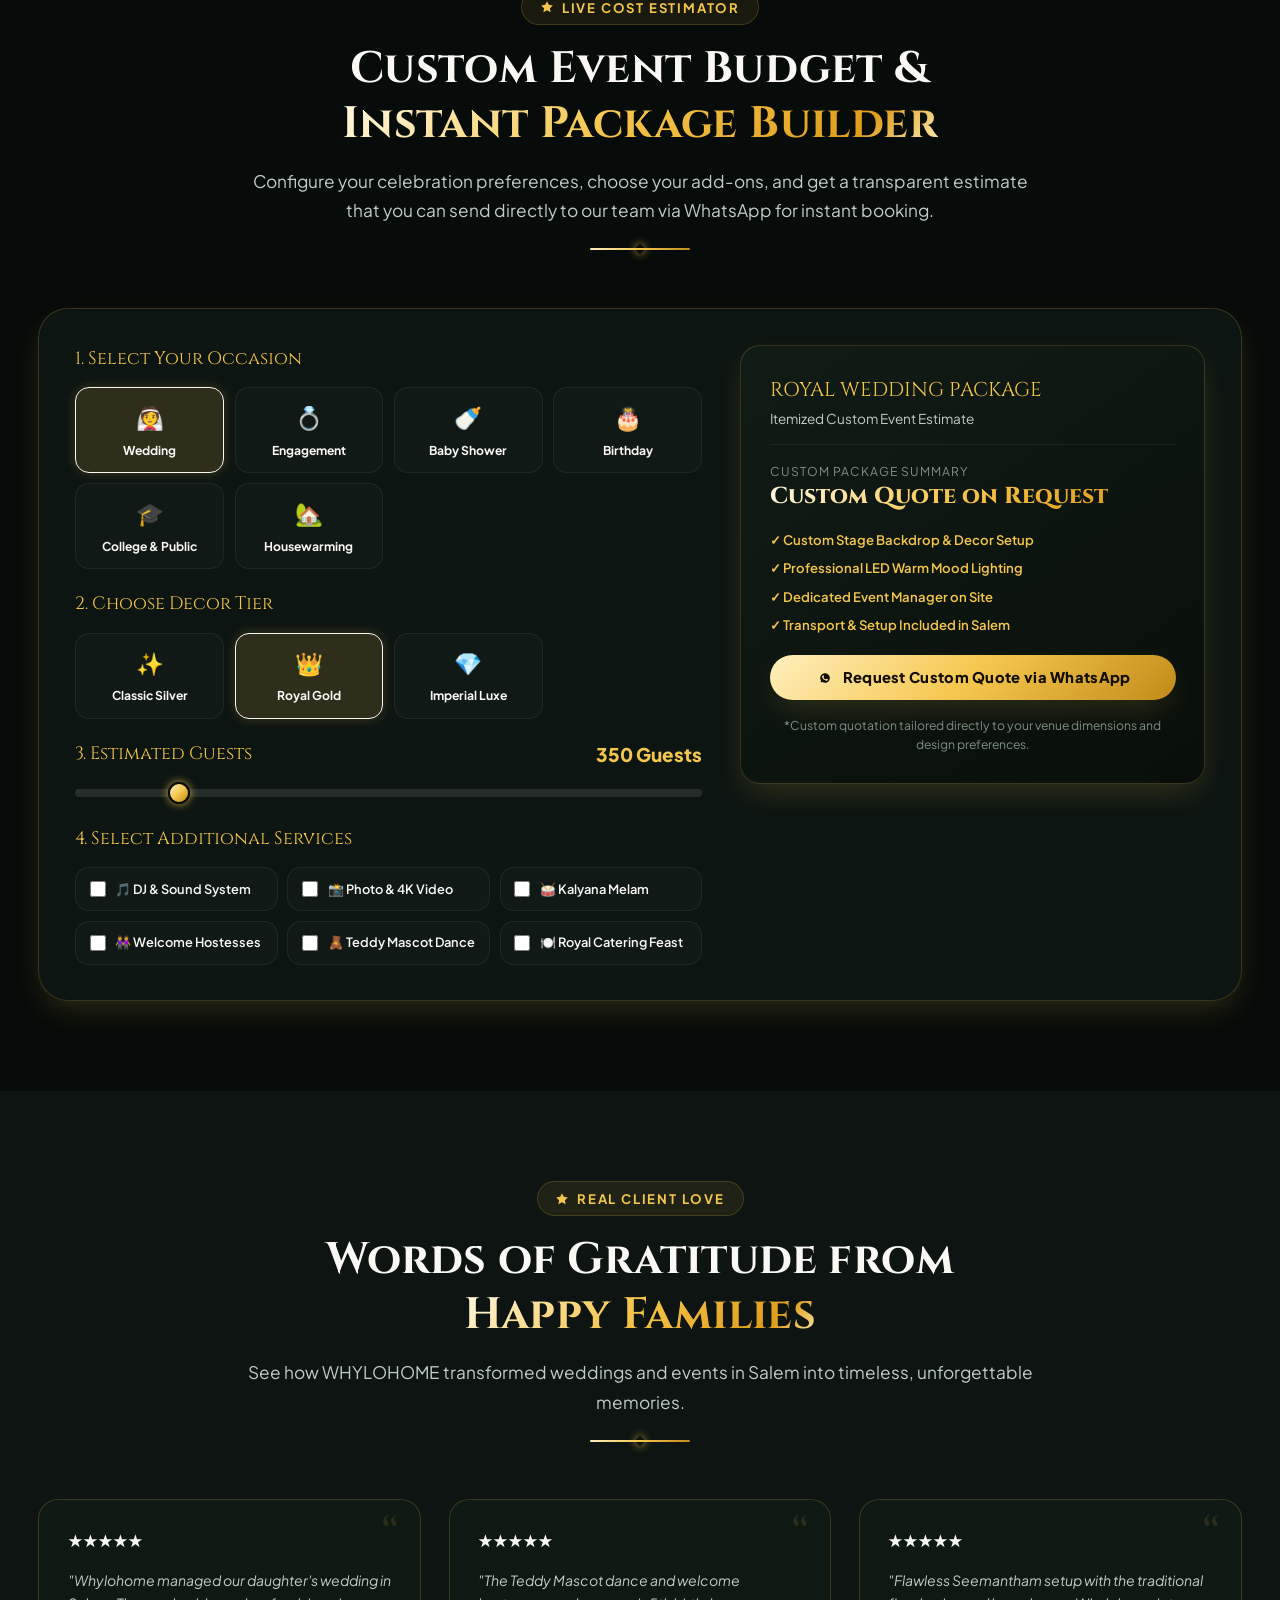
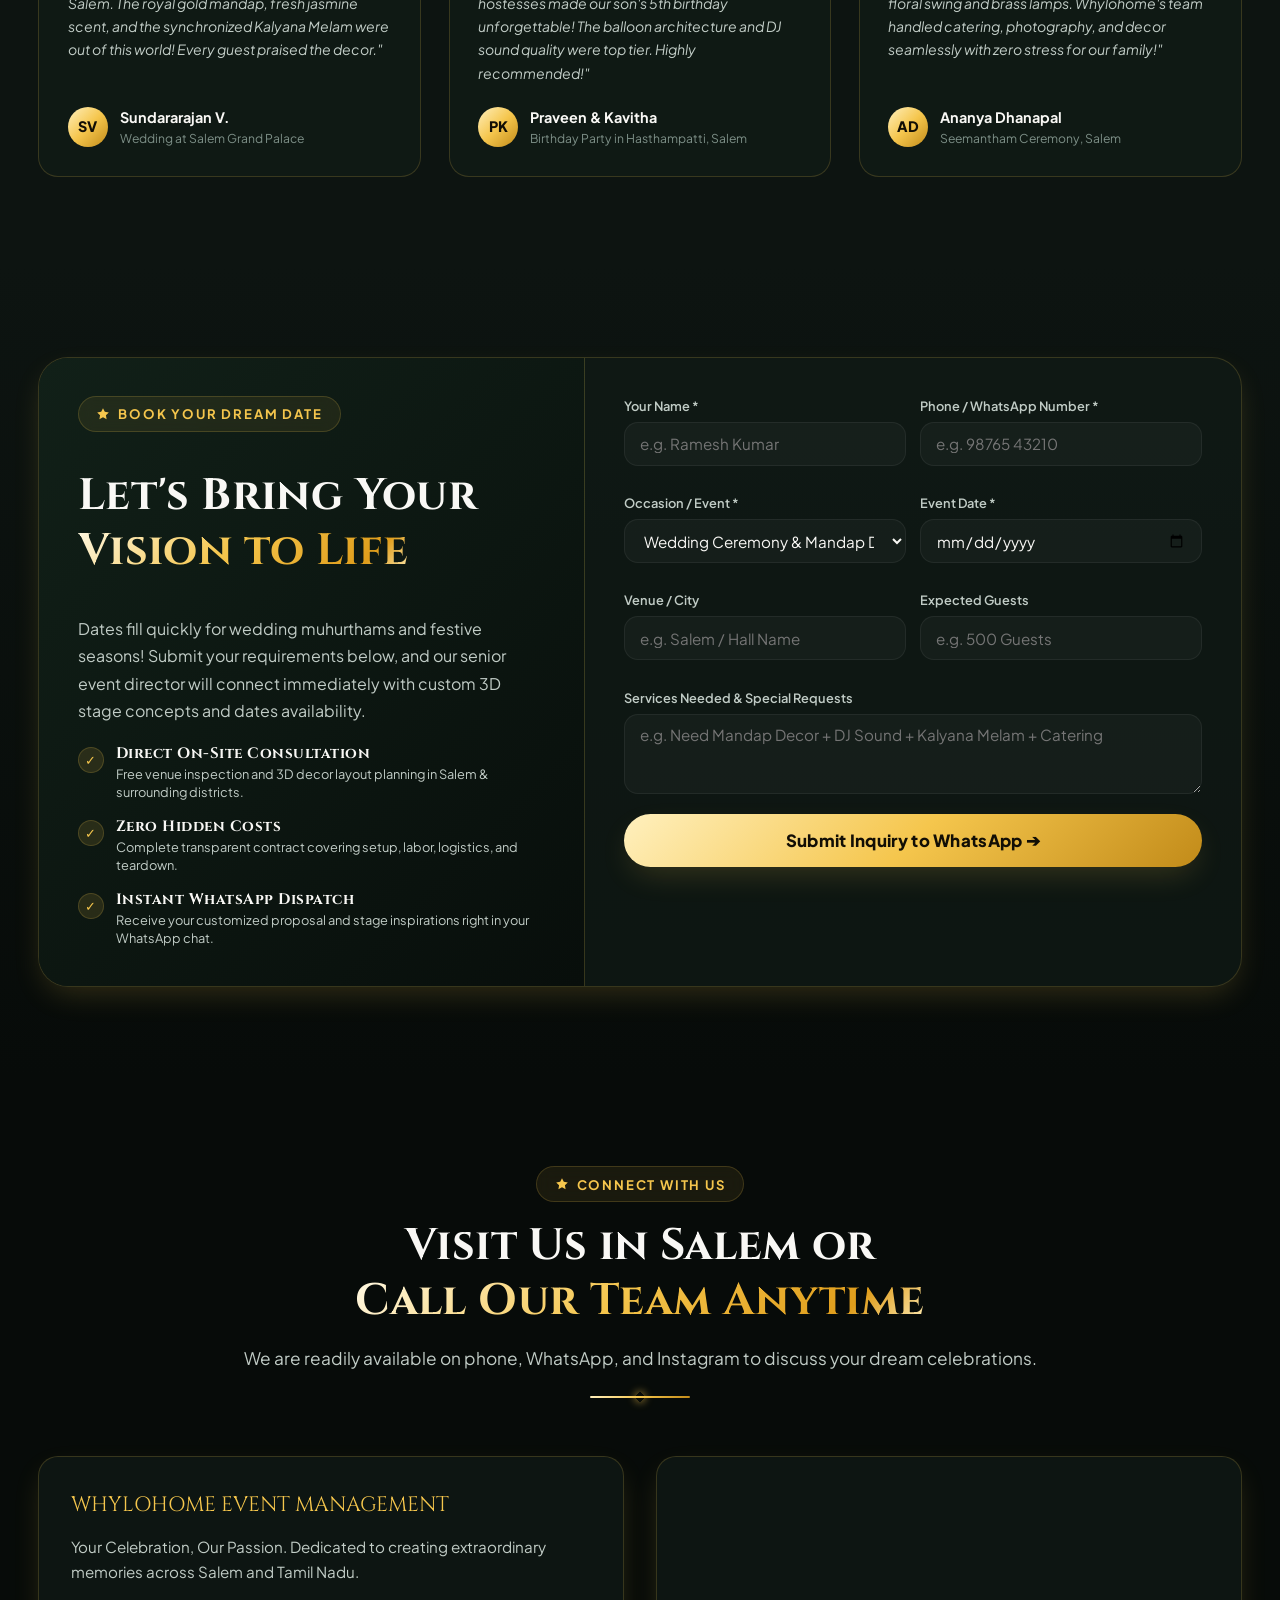
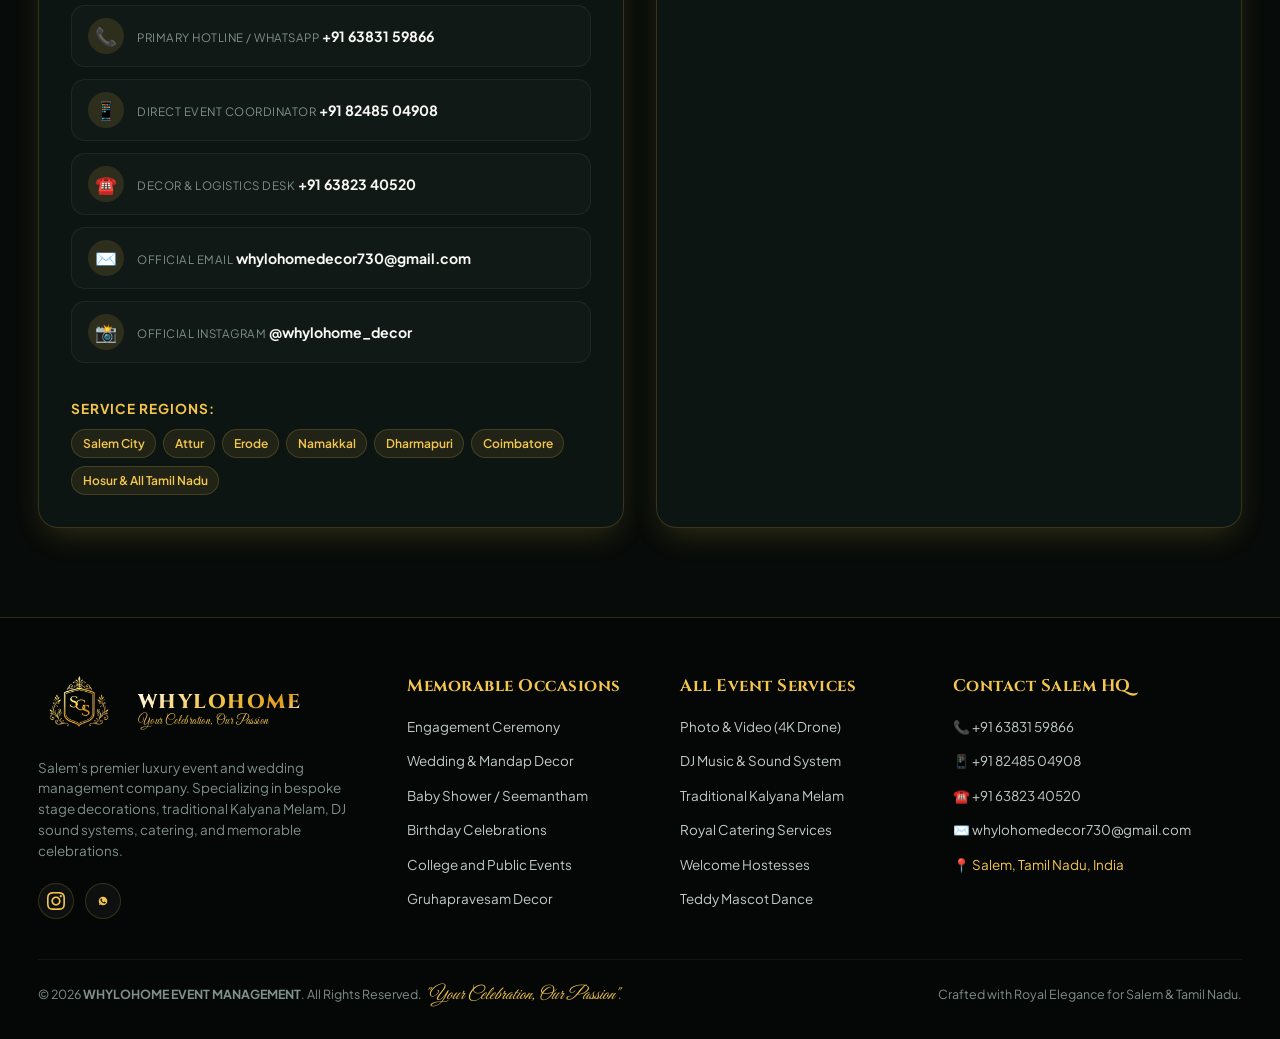
==== commit b50c0deb: "Update Venue Magic with new grand convention and luxury ballroom transformations and matching empty " ====
--- a/Videos/whylohome_website/index.html
+++ b/Videos/whylohome_website/index.html
@@ -1400,29 +1400,28 @@
             </button>
           </div>
 
-          <!-- Transformed Stage Concept Switcher -->
+          <!-- Transformed Venue Concept Switcher -->
           <div class="ba-stage-picker">
-            <span class="ba-stage-label">Decor Concept:</span>
-            <button type="button" class="ba-stage-pill active" data-stage-img="assets/premium_stage_crimson_curtain.jpg" data-stage-title="Grand Crimson Mandap">
-              🌺 Crimson Mandap
+            <span class="ba-stage-label">Venue Concept:</span>
+            <button type="button" class="ba-stage-pill active" data-stage-before="assets/venue_grand_convention_before.jpg" data-stage-img="assets/venue_grand_convention_after.jpg" data-stage-title="Grand Royal Convention Palace">
+              🏛️ Grand Convention Palace
             </button>
-            <button type="button" class="ba-stage-pill" data-stage-img="assets/premium_stage_victorian_palace.jpg" data-stage-title="Victorian Palace Ballroom">
-              🏛️ Victorian Palace
-            </button>
-            <button type="button" class="ba-stage-pill" data-stage-img="assets/premium_stage_greenery_chandelier.jpg" data-stage-title="Living Green Oasis & Chandeliers">
-              🌿 Green Oasis
+            <button type="button" class="ba-stage-pill" data-stage-before="assets/venue_luxury_ballroom_before.jpg" data-stage-img="assets/venue_luxury_ballroom_after.jpg" data-stage-title="Opulent Gold Floral Ballroom">
+              ✨ Luxury Gold Ballroom
             </button>
           </div>
         </div>
 
         <!-- Modern Interactive Hardware-Accelerated Transformation Showcase -->
         <div class="before-after-container" id="beforeAfterContainer" style="--split-pos: 50%;">
-          <!-- Before Background (Pure White Canvas) -->
-          <div class="ba-image-wrapper ba-white-canvas"></div>
+          <!-- Before Background (Empty Bare Venue Matching Selected Setup) -->
+          <div class="ba-image-wrapper" id="baBeforeWrapper">
+            <img src="assets/venue_grand_convention_before.jpg" id="baBeforeImgTag" alt="Bare Empty Venue Hall Before Whylohome Decoration" loading="eager">
+          </div>
 
           <!-- After Image (Clipped overlay) -->
           <div class="ba-image-after" id="baAfterImg">
-            <img src="assets/premium_stage_crimson_curtain.jpg" id="baAfterImgTag" alt="Royal Wedding Mandap After Whylohome Decoration" loading="lazy">
+            <img src="assets/venue_grand_convention_after.jpg" id="baAfterImgTag" alt="Grand Royal Convention Palace After Whylohome Decoration" loading="eager">
           </div>
 
           <!-- Radiant Golden Scanline & Laser Handle -->
@@ -1437,11 +1436,11 @@
           <!-- Badges -->
           <div class="ba-badge before">
             <span class="badge-dot dot-red"></span>
-            Blank Canvas
+            Bare Empty Venue
           </div>
           <div class="ba-badge after" id="baAfterBadge">
             <span class="badge-dot dot-gold"></span>
-            Whylohome Royal Setup
+            Grand Royal Convention Palace
           </div>
         </div>
 
--- a/Videos/whylohome_website/css/style.css
+++ b/Videos/whylohome_website/css/style.css
@@ -1905,6 +1905,7 @@
   object-fit: cover;
   pointer-events: none;
   transform: translateZ(0);
+  transition: opacity 0.2s ease-in-out;
 }
 
 .ba-image-after {
@@ -1925,6 +1926,7 @@
   object-fit: cover;
   pointer-events: none;
   transform: translateZ(0);
+  transition: opacity 0.2s ease-in-out;
 }
 
 /* Radiant Golden Laser Handle & Scanline */
